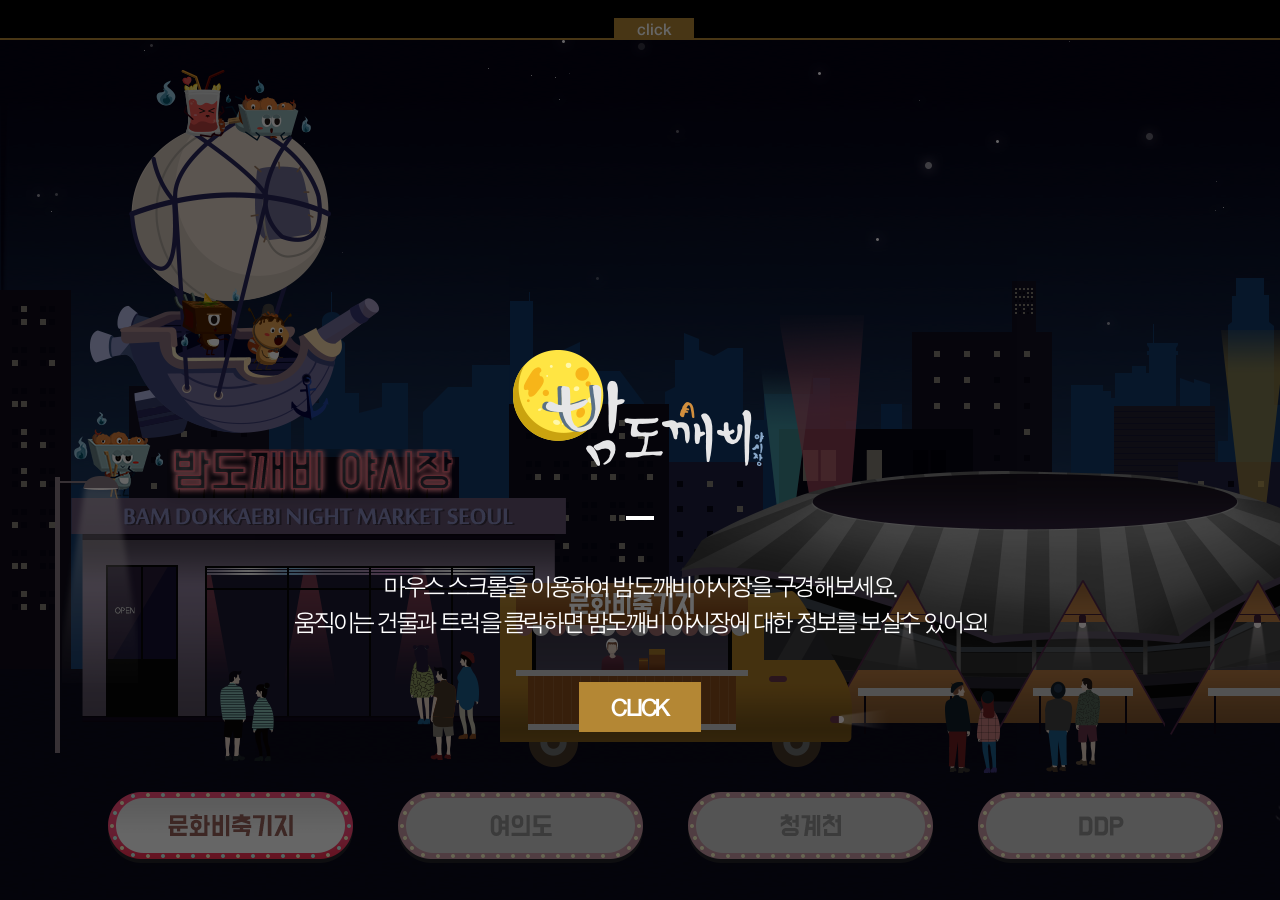
==== index.html @ d5c55d2a "fix popup bug" ====
<!DOCTYPE html>
<html lang="ko">
<head>
	<meta charset="UTF-8">
	<meta name="viewport" content="width=device-width, initial-scale=1.0">
	<title>밤도깨비 야시장</title>
	<script src="js/jquery-3.3.1.js"></script>
	<script src="js/jquery-1.11.0.min.js"></script>
	<script src="js/jquery.spritely.js"></script>
	<script src="js/jquery.mousewheel.min.js"></script>
	<script src="js/jquery-ui-1.10.4.custom.min.js"></script>
	<script type="text/javascript" src="js/TweenMax.min.js"></script>
	<script src="js/main.js"></script>
	<script type="text/javascript" src="//dapi.kakao.com/v2/maps/sdk.js?appkey=ccf21e520d2fd329d86082f7ee73c44c"></script>
	<link rel="stylesheet" href="css/main.css">
	<link rel="stylesheet" href="css/reset.css">
</head>
<body>
<div class="all_cover">
	<img src="images/logo.png" alt="">
	<img src="" alt="">
	<div class="">
		<img src="images/intro_bar.png" alt="">
		<p>마우스 스크롤을 이용하여 밤도깨비야시장을 구경해보세요.</p>
		<p>움직이는 건물과 트럭을 클릭하면 밤도깨비 야시장에 대한 정보를 보실수 있어요!</p>
	</div>
	<div class="cover_click">
		<p>CLICK</p>
	</div>
</div>
<div id="container">
	<div class="wrapper">
		<div class="menu">
			<div class="logo"></div>
			<div class="market_bar"></div>
			<div class="market">
				<p class="market_detail">밤이면 열리는 다른 차원의 문, 시민과 함께 만드는 서울의 새로운 문화.<br/>독특한 테마와 환상적인 야경, 창업 인큐베이팅 시스템까지. 서울형 야시장!</p>
			</div>
			<div class="sns">
				<ul>
					<li class="icon01"></li>
					<li class="icon02"></li>
					<li class="sns01"></li>
					<li class="sns02"></li>
					<li class="sns03"></li>
				</ul>
			</div>
		</div>
		<div class="menu_border">
			<div class="menu_down"><p>click</p></div>
		</div>
		<div class="airship">
			<img src="images/dokkaebi.png" alt="">
		</div>
		<div class="buttons">
			<ul class="btn">
				<li class="btn01"></li>
				<li class="btn02"></li>
				<li class="btn03"></li>
				<li class="btn04"></li>
			</ul>
			<ul class="app">
				<li class="app01"></li>
				<li class="app01_b"></li>
				<li class="app02"></li>
				<li class="app02_b"></li>
				<li class="app_bar"></li>
				<li class="app_spark"></li>
			</ul>
		</div>
		<div class="bd01">
			<div class="bd01-door">
				<div class="bd01-door01">
					<p>자세히 보기</p>
				</div>
				<div class="bd01-door02"></div>
			</div>
			<div class="bd01-window-frame">
			<div class="bd01-window1"></div>
			<div class="bd01-window2"></div>
			<div class="bd01-light1"></div>
			<div class="bd01-light2"></div>
			<div class="bd01-light3"></div>
		</div>
		</div>
		<div class="bd01-title"></div>
		<div class="bd01-title-neon"></div>
		<div class="bd01 road-light"></div>
		<div class="bd01 road-light2"></div>
		<div class="people01"></div>
		<div class="people02"></div>
		<div class="char01">
			<img src="images/main/c01_1.png" alt="">
		</div>
		<div class="fw14">
			<img src="" alt="">
		</div>
		<div class="fw15">
			<img src="" alt="">
		</div>
		<div class="fw16">
			<img src="" alt="">
		</div>
		<div class="stadium"></div>
		<div class="stadium-light1"></div>
		<div class="stadium-light2"></div>
		<div class="stadium-light3"></div>
		<div class="tent01">
			<div class="tent01_01"></div>
			<div class="tent01_02"></div>
			<div class="tent01_03"></div>
		</div>
		<div class="people03"></div>
		<div class="people04"></div>
		<div class="truck01"></div>
		<div class="truck01_h"></div>
		<div class="bd02">
			<div id="bd02_w01" class="bd02 window">
				<img src="images/scene1/bd02_window2.png" alt="">
			</div>
			<div id="bd02_w02" class="bd02 window">
				<img src="images/scene1/bd02_window2.png" alt="">
			</div>
			<div id="bd02_w03" class="bd02 window">
				<img src="images/scene1/bd02_window2.png" alt="">
			</div>
			<div id="bd02_w04" class="bd02 window">
				<img src="images/scene1/bd02_window2.png" alt="">
			</div>
			<div id="bd02_w05" class="bd02 window">
				<img src="images/scene1/bd02_window2.png" alt="">
			</div>
			<div id="bd02_w06" class="bd02 window">
				<img src="images/scene1/bd02_window2.png" alt="">
			</div>
			<div id="bd02_w07" class="bd02 window">
				<img src="images/scene1/bd02_window2.png" alt="">
			</div>
			<div id="bd02_w08" class="bd02 window">
				<img src="images/scene1/bd02_window2.png" alt="">
			</div>
			<div id="bd02_w09" class="bd02 window">
				<img src="images/scene1/bd02_window2.png" alt="">
			</div>
			<div id="bd02_w10" class="bd02 window">
				<img src="images/scene1/bd02_window2.png" alt="">
			</div>
			<div id="bd02_w11" class="bd02 window">
				<img src="images/scene1/bd02_window2.png" alt="">
			</div>
			<div id="bd02_w12" class="bd02 window">
				<img src="images/scene1/bd02_window2.png" alt="">
			</div>
			<div id="bd02_w13" class="bd02 window">
				<img src="images/scene1/bd02_window2.png" alt="">
			</div>
			<div id="bd02_w14" class="bd02 window">
				<img src="images/scene1/bd02_window2.png" alt="">
			</div>
		</div>
		<div class="char02">
			<img src="images/main/c02_1.png" alt="">
		</div>
		<div class="bd02 road-light"></div>
		<div class="bd02 road-light2"></div>
		<div class="tent02">
			<div class="tent02_01"></div>
			<div class="tent02_02"></div>
		</div>
		<div class="fw01">
			<img src="" alt="">
		</div>
		<div class="fw02">
			<img src="" alt="">
		</div>
		<div class="fw03">
			<img src="" alt="">
		</div>
		<div class="con01">
			<div class="con01_h"></div>
			<div class="con01_door"></div>
			<div class="con01_detail">
				<p>자세히 보기</p>
			</div>
		</div>
		<div class="char03">
			<img src="images/main/c03_1.png" alt="">
		</div>
		<div class="national"></div>
		<div class="fw04">
			<img src="" alt="">
		</div>
		<div class="fw05">
			<img src="" alt="">
		</div>
		<div class="bd63"></div>
		<div class="git01"></div>
		<div class="git02"></div>
		<div class="tent03">
			<div class="tent03_01"></div>
			<div class="tent03_02"></div>
		</div>
		<div class="truck02"></div>
		<div class="truck02_h"></div>
		<div class="people05"></div>
		<div class="people06"></div>
		<div class="people07"></div>
		<div class="people08"></div>
		<div class="doll">
			<div class="doll_drawer">
				<div class="doll_bar"></div>
				<div class="doll_machine"></div>
				<div class="doll_m_left"></div>
				<div class="doll_m_right"></div>
			</div>
			<div class="doll_c01"></div>
			<div class="doll_c02"></div>
			<div class="doll_c03"></div>
			<div class="doll_c04"></div>
			<div class="doll_glass"></div>
			<div class="doll_btn1">
				<div class="doll_btn_text">뽑기</div>
			</div>
			<div class="doll_btn2">
				<div class="doll_btn_top"></div>
				<div class="doll_btn_right"></div>
				<div class="doll_btn_bottom"></div>
				<div class="doll_btn_left"></div>
			</div>
		</div>
		<div class="tent04">
			<div class="tent04_01"></div>
			<div class="tent04_02"></div>
		</div>
		<div class="people09"></div>
		<div class="con02"></div>
		<div class="char04">
			<img src="images/main/c07_1.png" alt="">
		</div>
		<div class="con02 road-light"></div>
		<div class="con02 road-light2"></div>
		<div class="people10"></div>
		<div class="people11"></div>
		<div class="fw06">
			<img src="" alt="">
		</div>
		<div class="fw07">
			<img src="" alt="">
		</div>
		<div class="gwanghwamoon"></div>
		<div class="water"></div>
		<div class="char05">
			<img src="images/main/c05_1.png" alt="">
		</div>
		<div class="tent05"></div>
		<div class="tent06"></div>
		<div class="fw08">
			<img src="" alt="">
		</div>
		<div class="truck03"></div>
		<div class="truck03_h"></div>
		<div class="people12"></div>
		<div class="people13"></div>
		<div class="people14"></div>
		<div class="bd03">
			<div id="bd03_w01" class="bd03 window">
				<img src="images/scene1/bd02_window2.png" alt="">
			</div>
			<div id="bd03_w02" class="bd03 window">
				<img src="images/scene1/bd02_window2.png" alt="">
			</div>
			<div id="bd03_w03" class="bd03 window">
				<img src="images/scene1/bd02_window2.png" alt="">
			</div>
			<div id="bd03_w04" class="bd03 window">
				<img src="images/scene1/bd02_window2.png" alt="">
			</div>
			<div id="bd03_w05" class="bd03 window">
				<img src="images/scene1/bd02_window2.png" alt="">
			</div>
			<div id="bd03_w06" class="bd03 window">
				<img src="images/scene1/bd02_window2.png" alt="">
			</div>
			<div id="bd03_w07" class="bd03 window">
				<img src="images/scene1/bd02_window2.png" alt="">
			</div>
			<div id="bd03_w08" class="bd03 window">
				<img src="images/scene1/bd02_window2.png" alt="">
			</div>
			<div id="bd03_w09" class="bd03 window">
				<img src="images/scene1/bd02_window2.png" alt="">
			</div>
			<div id="bd03_w10" class="bd03 window">
				<img src="images/scene1/bd02_window2.png" alt="">
			</div>
			<div id="bd03_w11" class="bd03 window">
				<img src="images/scene1/bd02_window2.png" alt="">
			</div>
			<div id="bd03_w12" class="bd03 window">
				<img src="images/scene1/bd02_window2.png" alt="">
			</div>
			<div id="bd03_w13" class="bd03 window">
				<img src="images/scene1/bd02_window2.png" alt="">
			</div>
			<div id="bd03_w14" class="bd03 window">
				<img src="images/scene1/bd02_window2.png" alt="">
			</div>
		</div>
		<div class="git03"></div>
		<div class="git04"></div>
		<div class="char06">
			<img src="images/main/c06_1.png" alt="">
		</div>
		<div class="people15"></div>
		<div class="bd03 road-light"></div>
		<div class="bd03 road-light2"></div>
		<div class="char07">
			<img src="images/main/c04_1.png" alt="">
		</div>
		<div class="ddp"></div>
		<div class="fw09">
			<img src="" alt="">
		</div>
		<div class="fw10">
			<img src="" alt="">
		</div>
		<div class="tent07">
			<div class="tent07_01"></div>
			<div class="tent07_02"></div>
			<div class="tent07_03"></div>
		</div>
		<div class="people16"></div>
		<div class="people17"></div>
		<div class="truck04"></div>
		<div class="truck04_h"></div>
		<div class="people18"></div>
		<div class="people19"></div>
		<div class="people20"></div>
		<div class="tent08"></div>
		<div class="ddp road-light"></div>
		<div class="ddp road-light2"></div>
		<div class="fw11">
			<img src="" alt="">
		</div>
		<div class="fw12">
			<img src="" alt="">
		</div>
		<div class="fw13">
			<img src="" alt="">
		</div>
		<div class="movie">
			<div class="movie_title"></div>
			<div class="movie_neon01"></div>
			<div class="movie_neon02"></div>	
			<div class="movie_clip">
				<div class="movieCover"><div class="play_btn"></div></div>
			</div>
			<div class="wheel"></div>
			<div class="movie_light"></div>
		</div>
		<div class="tent09">
			<div class="tent09_01"></div>
			<div class="tent09_02"></div>
		</div>
		<div class="char_b"></div>
	</div>
</div>
<!-- 팝업 -->

<div class="pop_bg noshow"></div>
<!-- pop 야시장소개 -->
<div class="pop1 noshow">
	<div class="pop_nav">
		<div class="pop_close"></div>
		<ul>
			<li class="pop01_btn1 on"><a>야시장 소개</a></li>
			<li class="pop01_btn2"><a>캐릭터 소개</a></li>
		</ul>
	</div>
	<div id="pop01">
		<div class="pop01_wrapper1">
			<div class="pop_header">
				<ul>
					<li>					
						<h3>밤도깨비 야시장</h3>
					</li>
					<li>					
						<p>야시장 소개</p>
					</li>
				</ul>
			</div>
			<div class="pop_body">
				<img src="images/pop01/character.png" alt="">
				<p>도깨비 시장은 도매, 비밀 판매 등이 일어나는 비상설 시장 현태의 도떼기 시장에서 비롯되었습니다. 도깨비 시장이라는 말은 서울 황학동과 방학동 등의 재래시장 상권에서는 오래전부터 익순한 단어였습니다. '서울밤 도깨비야시장'은 밤이면 열렸다가 아침이면 사라지는 도깨비 같은 시장이라는 의미로 특정한 시간이 되면 새로운 공간, 새로운 장이 열린다는 콘셉트를 가지고 있습니다.<br/>
				<br/> 
				서울밤도깨비야시장은 서울의 명소가 가진 공간의 매력을 극대화시켜 밤도깨비들과 함께 떠나는 새로운 서울형야시장을 연출합니다. 문화융합형 프로그램을 마련해 상인과 고객, 문화를 잇는 새로운 장터 축제를 만들고
				고객은 생산자가 직접 판매하는 미래형 장터와 Only one 상품을 체험하고 소비할 수 있습니다. 지속적으로 진화하는 상단은 창업 인큐베이팅 시스템을 통해 청년 상인의 새로운 모델을 구축합니다. 경관과 문화, 특화된 상품과 상인, 운영시스템을 통해 서울 밤도깨비 야시장은 서울의 밤을 바꾸는 신개념 야시장 브랜드로 나아갑니다.
				</p>
			</div>
			<div class="pop_footer clearfix">
				<div class="h2015">
					<p>2015</p>
					<p>
						- 여의도한강공원 1개소 야시장 시범운영<br/>
						- 푸드트럭 & 셀러 총 120팀 참가<br/>
						- 2015년 방문객 수 약 20만명
					</p>
				</div>
				<div class="h2016">
					<p>2016</p>
					<p>
						- 서울형 야시장 상설운영 시작<br/>
						- 여의도 한강공원, DDP, 목동운동장, 청계천
						   광장 4개소 야시장 개장<br/>
						- 푸드트럭 & 셀러 총 332팀 참가<br/>
					</p>
				</div>
				<div class="h2017">
					<p>2017</p>
					<p>
						- 서울형 야시장 서울 전역 확대 <br/>운영<br/>
						- 푸드트럭 & 셀러 총 505팀 참가<br/>
						- 2017년 방문객 수 약 500만명<br/>
					</p>
				</div>
				<div class="h2018">
					<p>2018</p>
					<p>
						- 서울시 정책브랜드(네이밍 및 디자인 분야) 평가 1위 선정
					</p>
				</div>
			</div>
		</div>
		<div class="pop01_wrapper2 noshow">
			<div class="pop_header">
				<ul>
					<li>					
						<h3>밤도깨비 야시장</h3>
					</li>
					<li>					
						<p>캐릭터 소개</p>
					</li>
				</ul>
			</div>
			<div class="pop_body clearfix">
				<div class="tacco">
					<img src="images/pop01/c01.png" alt="">
					<img src="images/pop01/n01.png" alt="">
					<p>타꼬야끼에서 태어난<br/> 개구쟁이 도깨비 타코</p>
				</div>
				<div class="cuke">
					<img src="images/pop01/c02.png" alt="">
					<img src="images/pop01/n02.png" alt="">
					<p>큐브스테이크에서 태어난<br/> 츤데레 도깨비 큐크</p>
				</div>
				<div class="tui">
					<img src="images/pop01/c03.png" alt="">
					<img src="images/pop01/n03.png" alt="">
					<p>새우튀김에서 태어난<br/> 막내 도깨비 투이</p>
				</div>
				<div  class="peach">
					<img src="images/pop01/c04.png" alt="">
					<img src="images/pop01/n04.png" alt="">
					<p>칵테일에서 태어난<br/> 어여쁜 여성 도깨비 피치</p>
				</div>
			</div>
		</div>
	</div>
</div>
<!-- pop2 문화비축기지 -->
<div class="pop2 noshow">
	<div class="pop_nav2">
		<div class="pop_close"></div>
		<ul>
			<li class="pop02_btn1 on"><a>문화비축기지</a></li>
			<li class="pop02_btn2"><a>여의도</a></li>
			<li class="pop02_btn3"><a>청계천</a></li>
			<li class="pop02_btn4"><a>DDP</a></li>
		</ul>
	</div>
	<div id="pop02">
		<div class="pop02_wrapper1">
			<div class="pop_header">
				<ul>
					<li class="on">					
						<p>문화비축기지 야시장 소개</p>
					</li>
					<li>					
						<p>문화비축기지 오시는길</p>
					</li>
					<li>					
						<p>문화비축기지 공연안내</p>
					</li>
				</ul>
			</div>
			<div class="pop_body">
				<img src="images/pop02/stadium01.png" alt="">
				<p>문화비축기지 숲속피크닉마켓<span>매주 토/일 16:00~21:00</span></p>
				<p>숲속에서 즐기는 여유로운 피크닉, 시민 벼룩시장과 함께하는 야시장</p>
				<img src="images/pop02/bar.png" alt="">
				<p>환경과 재생을 테마로 한 편안하고 즐거운 분위기에서 숲 속 피크닉을 즐기며 참여하는 시민 벼룩시장 삼삼오오 물건을 사고파는<br/>
				재미부터 맛있는 먹거리와 버스킹 공연이 있는 축제</p>
			</div>
		</div>
		<div class="pop02_wrapper2 noshow">
			<div class="pop_header">
				<ul>
					<li>					
						<p>문화비축기지 야시장 소개</p>
					</li>
					<li class="on">					
						<p>문화비축기지 오시는길</p>
					</li>
					<li>					
						<p>문화비축기지 공연안내</p>
					</li>
				</ul>
			</div>
			<div class="pop_body">
				<!-- <img src="images/pop02/stadium02.png" id="map1" alt=""> -->
				<div id="map1" style="width:977px;height:236px;"></div>
				<p><span>주소</span> 서울시 마포구 증산로 87 문화비축기지</p>
				<p><span>버스</span> 월드컵경기장서측.문화비축기지(14-105, 14-106)정류장 하차 | 간선: 571, 710 | 지선: 6715,7019,7715 | 광역: 9711A | 순환:8777(토,일 운행)</p>
				<p>월드컵공원입구.문화비축기지입구(14-115)정류장 하차 | 일반: 733 | 간선: 271 | 지선: 6715,7011,7013B,2019,7715 | 마을: 마포08</p>
				<p><span>지하철</span> 지하철 6호선 월드컵경기장역 2번 출구 월드컵경기장 내 통행로 이용 도보 10분</p>
			</div>
		</div>
		<div class="pop02_wrapper3 noshow">
			<div class="pop_header">
				<ul>
					<li>					
						<p>문화비축기지 야시장 소개</p>
					</li>
					<li>					
						<p>문화비축기지 오시는길</p>
					</li>
					<li class="on">					
						<p>문화비축기지 공연안내</p>
					</li>
				</ul>
			</div>
			<div class="pop_body">
				<img src="images/pop02/stadium03.png" alt="">
				<table  class="stadium_table" cellspacing="0" border="1">
					<colgroup>
						<col width="120">
						<col width="100">
						<col width="100">
						<col width="100">
						<col width="100">
						<col width="100">
						<col width="100">
						<col width="100">
						<col width="100">
					</colgroup>
					<tr class="t_head">
						<th>4월</th>
						<th>7일(토)</th>
						<th>8월(일) 휴장</th>
						<th>14일(토) 휴장</th>
						<th>15일(일)</th>
						<th>21일(토)</th>
						<th>22일(일)</th>
						<th>28일(토)</th>
						<th>29일(일)</th>
					</tr>
					<tr>
						<th class="t_head">18 : 00</th>
						<td>일루와 밴드</td>
						<td rowspan="3"></td>
						<td rowspan="3"></td>
						<td>강억배</td>
						<td>이송미밴드</td>
						<td>무드온</td>
						<td>예결밴드</td>
						<td>마멀레이드키친</td>
					</tr>
					<tr>
						<th class="t_head">18 : 30</th>
						<td>-</td>
						<!-- <td></td> -->
						<!-- <td></td> -->
						<td>-</td>
						<td>-</td>
						<td>-</td>
						<td>-</td>
						<td>-</td>
					</tr>
					<tr>
						<th class="t_head">19 : 00</th>
						<td>기타캐리</td>
						<!-- <td></td> -->
						<!-- <td></td> -->
						<td>마포FM 오픈라디오 "오색오감"</td>
						<td>우나마스</td>
						<td>마포FM 오픈라디오 "오색오감"</td>
						<td>잔별</td>
						<td>마포FM 오픈라디오 "오색오감"</td>
					</tr>
				</table>
			</div>
		</div>
	</div>
</div>

<!-- pop3 여의도 -->
<div class="pop3 noshow">
	<div class="pop_nav3">
		<div class="pop_close"></div>
		<ul>
			<li class="pop03_btn1"><a>문화비축기지</a></li>
			<li class="pop03_btn2 on"><a>여의도</a></li>
			<li class="pop03_btn3"><a>청계천</a></li>
			<li class="pop03_btn4"><a>DDP</a></li>
		</ul>
	</div>
	<div id="pop03">
		<div class="pop03_wrapper1">
			<div class="pop_header">
				<ul>
					<li class="on">					
						<p>여의도 야시장 소개</p>
					</li>
					<li>					
						<p>여의도 오시는길</p>
					</li>
					<li>					
						<p>여의도 공연안내</p>
					</li>
				</ul>
			</div>
			<div class="pop_body">
				<img src="images/pop02/yyd01.png" alt="">
				<p>여의도 월드나이트마켓<span>매주 토/일 16:00~23:00</span></p>
				<p>한강에서 즐기는 하룻밤의 세계여행 ,전 세계 셀러들이 함께하는 글로벌 야시장</p>
				<img src="images/pop02/bar.png" alt="">
				<p>전세계 시장과 제휴를 맺어 세계 각국의 셀러들이 한강에 모여 교류하는 세계적인 야시장<br/>
				지금 한강에서 세계여행을 즐기세요</p>
			</div>
		</div>
		<div class="pop03_wrapper2 noshow">
			<div class="pop_header">
				<ul>
					<li>					
						<p>여의도 야시장 소개</p>
					</li>
					<li class="on">					
						<p>여의도 오시는길</p>
					</li>
					<li>					
						<p>여의도 공연안내</p>
					</li>
				</ul>
			</div>
			<div class="pop_body">
				<div id="map2" style="width:977px;height:236px;"></div>
				<p><span>주소</span> 서울시 영등포구 여의동로 330 여의도한강공원 물빛광장</p>
				<p><span>버스</span> 여의도공원(19-138) 정류장 하차261,262,</p>
				<p>461,753,5534,5633,5713,6623,7007-1</p>
				<p><span>지하철</span> 지하철 5호선 여의나루역 2번 출구에서 약 600m 이동</p>
			</div>
		</div>
		<div class="pop03_wrapper3 noshow">
			<div class="pop_header">
				<ul>
					<li>					
						<p>여의도 야시장 소개</p>
					</li>
					<li>					
						<p>여의도 오시는길</p>
					</li>
					<li class="on">					
						<p>여의도 공연안내</p>
					</li>
				</ul>
			</div>
			<div class="pop_body">
				<img src="images/pop02/yyd03.png" alt="">
				<table  class="stadium_table" cellspacing="0" border="1">
					<colgroup>
						<col width="120">
						<col width="100">
						<col width="100">
						<col width="100">
						<col width="100">
						<col width="100">
						<col width="100">
						<col width="100">
						<col width="100">
					</colgroup>
					<tr class="t_head">
						<th>6월</th>
						<th>3일(토)</th>
						<th>5월(일) 휴장</th>
						<th>11일(토) 휴장</th>
						<th>12일(일)</th>
						<th>29일(토)</th>
						<th>30일(일)</th>
						<th>2일(토)</th>
						<th>3일(일)</th>
					</tr>
					<tr>
						<th class="t_head">18 : 00</th>
						<td>해금연주자 은한</td>
						<td rowspan="3"></td>
						<td rowspan="3"></td>
						<td>히든트리</td>
						<td>이송미밴드</td>
						<td>전예임</td>
						<td>하랑은유</td>
						<td>카툰쇼</td>
					</tr>
					<tr>
						<th class="t_head">18 : 30</th>
						<td>카툰쇼</td>
						<!-- <td></td> -->
						<!-- <td></td> -->
						<td>열둘</td>
						<td>파스톤</td>
						<td>메이너사운드</td>
						<td>도리토리</td>
						<td>-</td>
					</tr>
					<tr>
						<th class="t_head">19 : 00</th>
						<td>버스킹덤</td>
						<!-- <td></td> -->
						<!-- <td></td> -->
						<td>hello stranger show</td>
						<td>도리토리</td>
						<td>Ination</td>
						<td>BEAT CAPSULE</td>
						<td>유애포</td>
					</tr>
				</table>
			</div>
		</div>
	</div>
</div>

<!-- pop4 청계천 -->
<div class="pop4 noshow">
	<div class="pop_nav4">
		<div class="pop_close"></div>
		<ul>
			<li class="pop04_btn1"><a>문화비축기지</a></li>
			<li class="pop04_btn2"><a>여의도</a></li>
			<li class="pop04_btn3 on"><a>청계천</a></li>
			<li class="pop04_btn4"><a>DDP</a></li>
		</ul>
	</div>
	<div id="pop04">
		<div class="pop04_wrapper1">
			<div class="pop_header">
				<ul>
					<li class="on">					
						<p>청계천 야시장 소개</p>
					</li>
					<li>					
						<p>청계천 오시는길</p>
					</li>
					<li>					
						<p>청계천 공연안내</p>
					</li>
				</ul>
			</div>
			<div class="pop_body">
				<img src="images/pop02/cgc01.png" alt="">
				<p>청계천 타임투어마켓<span>매주 토/일 17:00~21:00</span></p>
				<p>한국적인 분위기, 독특한 상품과 체험, 도심속 투어리스트 마켓</p>
				<img src="images/pop02/bar.png" alt="">
				<p>청사초롱이 빛나는 길에서 체험 프로그램으로 전통 문화를 즐기며,<br/>
				도심속에서 한국 문화를 만나는 이색관광 야시장</p>
			</div>
		</div>
		<div class="pop04_wrapper2 noshow">
			<div class="pop_header">
				<ul>
					<li>					
						<p>청계천 야시장 소개</p>
					</li>
					<li class="on">					
						<p>청계천 오시는길</p>
					</li>
					<li>					
						<p>청계천 공연안내</p>
					</li>
				</ul>
			</div>
			<div class="pop_body">
				<div id="map3" style="width:977px;height:236px;"></div>
				<p><span>주소</span> 서울시 종로구 서린동 14 광통교 일대</p>
				<p><span>버스</span> 종로1가(01-011, 01-012) 정류장 하차</p>
				<p>간선: 101, 103, 150, 160, 260, 270, 271, 273, 370, 470, 601, 720, 721, N26, N37,지선: 7212</p>
				<p><span>지하철</span> 5호선 광화문역 5번 출구에서 약 300m 이동 1호선 종각역 5번 출구에서</p>
                <p>약 80m 이동 2호선 을지로 입구역 2번 출구에서 종각방면으로 300m 이동</p>
			</div>
		</div>
		<div class="pop04_wrapper3 noshow">
			<div class="pop_header">
				<ul>
					<li>					
						<p>청계천 야시장 소개</p>
					</li>
					<li>					
						<p>청계천 오시는길</p>
					</li>
					<li class="on">					
						<p>청계천 공연안내</p>
					</li>
				</ul>
			</div>
			<div class="pop_body">
				<img src="images/pop02/cgc03.png" alt="">
				<table  class="stadium_table" cellspacing="0" border="1">
					<colgroup>
						<col width="120">
						<col width="100">
						<col width="100">
						<col width="100">
						<col width="100">
						<col width="100">
						<col width="100">
						<col width="100">
						<col width="100">
					</colgroup>
					<tr class="t_head">
						<th></th>
						<th>2일(토)</th>
						<th>3월(일)</th>
						<th>9일(토)</th>
						<th>10일(일)</th>
						<th>16일(토)</th>
						<th>17일(일)</th>
						<th>23일(토)</th>
						<th>24일(일)</th>
					</tr>
					<tr>
						<th class="t_head">18 : 00</th>
						<td>참좋은실</td>
						<td rowspan="3"></td>
						<td rowspan="3"></td>
						<td>0프로</td>
						<td>매직팰리스</td>
						<td>성해빈</td>
						<td>제리밴드</td>
						<td>버스커주원</td>
					</tr>
					<tr>
						<th class="t_head">18 : 30</th>
						<td>-</td>
						<!-- <td></td> -->
						<!-- <td></td> -->
						<td>신용대</td>
						<td>-</td>
						<td>바람</td>
						<td>-</td>
						<td>-</td>
					</tr>
					<tr>
						<th class="t_head">19 : 00</th>
						<td>네살차이</td>
						<!-- <td></td> -->
						<!-- <td></td> -->
						<td>윤예슬이</td>
						<td>아현역3번출구</td>
						<td>GGEE</td>
						<td>소피아</td>
						<td>JULIE</td>
					</tr>
				</table>
			</div>
		</div>
	</div>
</div>

<!-- pop5 DDP -->
<div class="pop5 noshow">
	<div class="pop_nav5">
		<div class="pop_close"></div>
		<ul>
			<li class="pop05_btn1"><a>문화비축기지</a></li>
			<li class="pop05_btn2"><a>여의도</a></li>
			<li class="pop05_btn3"><a>청계천</a></li>
			<li class="pop05_btn4 on"><a>DDP</a></li>
		</ul>
	</div>
	<div id="pop05">
		<div class="pop05_wrapper1">
			<div class="pop_header">
				<ul>
					<li class="on">					
						<p>DDP 야시장 소개</p>
					</li>
					<li>					
						<p>DDP 오시는길</p>
					</li>
					<li>					
						<p>DDP 공연안내</p>
					</li>
				</ul>
			</div>
			<div class="pop_body">
				<img src="images/pop02/ddp01.png" alt="">
				<p>DDP 청춘런웨이마켓<span>매주 금/일 18:00~23:00</span></p>
				<p>청년의 반짝이는 감각과 아이디어를 만나는 디자인 마켓</p>
				<img src="images/pop02/bar.png" alt="">
				<p>청춘 예술가들의 번뜩이는 끼도 만나고<br/>
				DJ파티로 청춘의 흥도 즐기는 트렌디 야시장</p>
			</div>
		</div>
		<div class="pop05_wrapper2 noshow">
			<div class="pop_header">
				<ul>
					<li>					
						<p>DDP 야시장 소개</p>
					</li>
					<li class="on">					
						<p>DDP 오시는길</p>
					</li>
					<li>					
						<p>DDP 공연안내</p>
					</li>
				</ul>
			</div>
			<div class="pop_body">
				<div id="map4" style="width:977px;height:236px;"></div>
				<p><span>주소</span> 서울시 중구 을지로 281</p>
				<p><span>버스</span> 대문역사문화공원(02-173, 02-174) 정류장 하차  간선: 105, 144, 152, 261, 301, 420, N13, N16, N30, N62</p>
				<p>지선: 2012, 2015, 2233, 7212  광역: 9403</p>
				<p><span>지하철</span> 지하철 2∙4∙5호선 동대문역사문화공원역 1∙2번 출구</p>
			</div>
		</div>
		<div class="pop05_wrapper3 noshow">
			<div class="pop_header">
				<ul>
					<li>					
						<p>DDP 야시장 소개</p>
					</li>
					<li>					
						<p>DDP 오시는길</p>
					</li>
					<li class="on">					
						<p>DDP 공연안내</p>
					</li>
				</ul>
			</div>
			<div class="pop_body">
				<img src="images/pop02/ddp03.png" alt="">
				<table  class="stadium_table" cellspacing="0" border="1">
					<colgroup>
						<col width="120">
						<col width="100">
						<col width="100">
						<col width="100">
						<col width="100">
						<col width="100">
						<col width="100">
						<col width="100">
						<col width="100">
					</colgroup>
					<tr class="t_head">
						<th>1일(금)</th>
						<th>2일(토)</th>
						<th>8월(금)</th>
						<th>9일(토)</th>
						<th>15일(금)</th>
						<th>16일(토)</th>
						<th>22일(금)</th>
						<th>23일(토)</th>
						<th>29일(금)</th>
					</tr>
					<tr>
						<th class="t_head">19 : 00</th>
						<td>신용대</td>
						<td>데피</td>
						<td>아란</td>
						<td>범진</td>
						<td>사라플라이</td>
						<td>한걸음</td>
						<td>그린힐피커즈</td>
						<td>-</td>
					</tr>
					<tr>
						<th class="t_head">20 : 00</th>
						<td>서니빌리밴드</td>
						<td>하늘다리</td>
						<td>기타캐리</td>
						<td>김다운</td>
						<td>달존</td>
						<td>에프터문</td>
						<td>SEFO</td>
						<td>DDP맛콘</td>
					</tr>
					<tr>
						<th class="t_head">21 : 00</th>
						<td>-</td>
						<td>하바나</td>
						<td>-</td>
						<td>치즈스틱</td>
						<td>-</td>
						<td>밴드헤인</td>
						<td>-</td>
						<td>-</td>
					</tr>
				</table>
			</div>
		</div>
	</div>
	</div>
</div>
</body>
</html>
---- css/main.css ----
/*** font ***/
/* DoHyeon */
@font-face {
    font-family: 'DoHyeon';
    font-style: normal;
    font-weight: 400;
    src: local('DoHyeon'),
        url('../fonts/DoHyeon.woff2') format('woff2'), 
        url('../fonts/DoHyeon.woff') format('woff'),
        url('../fonts/DoHyeon.ttf') format('truetype'),
        url('../fonts/DoHyeon.otf') format('opentype'),
        url('../fonts/DoHyeon.eot') format('embedded-opentype');
}

/* SandollGothicB */
@font-face {
    font-family: 'SandollGothicB';
    font-style: normal;
    font-weight: 400;
    src: local('SandollGothicB'),
        url('../fonts/SandollGothicB.ttf') format('truetype'),
        url('../fonts/SandollGothicB.otf') format('opentype')
}

/* SandollGothicL */
@font-face {
    font-family: 'SandollGothicL';
    font-style: normal;
    font-weight: 400;
    src: local('SandollGothicL'),
        url('../fonts/SandollGothicL.ttf') format('truetype'),
        url('../fonts/SandollGothicL.otf') format('opentype')
}

/* SandollGothicM */
@font-face {
    font-family: 'SandollGothicM';
    font-style: normal;
    font-weight: 400;
    src: local('SandollGothicM'),
        url('../fonts/SandollGothicM.ttf') format('truetype')
        url('../fonts/SandollGothicM.otf') format('opentype')
}

/* to get rid of scroll bar */
::-webkit-scrollbar {
	display:none;
}


/* html, body, container, wrapper */
html, body {
	width: 100%;
	height: 100%;
	min-height: 100%;
}

body {
	margin: 0;
	padding: 0;
	-ms-overflow-style: none; 
    background-color: #040214;
}

#container {position: absolute;z-index: 200;bottom: 0;margin: 0px;left: 0;padding: 0;}

.wrapper {width: 6920px;height: 980px;min-height: 980px;background: url(../images/bg.png) no-repeat left center;position: relative;}

/*menu*/

.menu {position: fixed;left: 105px;top: -132px;width: 1720px;height: 80px;z-index: 998;;background-color: black;}

.menu_border {position: fixed;left:0;top: -110px;width: 100%;height: 148px;z-index: 990;background-color: black;border-bottom: 2px solid #b48734;}

.menu_down {position: absolute;left: 48%; bottom:0; width: 80px; height: 20px;cursor: pointer;text-align: center;background-color: #b48734;}

.menu_down > p {
    margin-top: 5px;
    font-family: "SandollGothicB";
    color: white;
} 

/*logo*/

.logo {position: absolute;left: 0px;top: 0px;width: 175px;height: 85px;background: url(../images/ui/logo.png) no-repeat left center;z-index: 1;}

.market_bar {position: absolute;left: 190px;top: 32px;height: 32px;border-left: 3px solid white;}

.market {position: absolute;left: 200px;top: 30px;width: 500px;height: 40px;z-index: 1;}

.market_detail {font-size: 14px;color: white;font-family: "SandollGothicB";line-height: 20px;}

.all_cover{position: fixed; background-color: rgba(0,0,0,0.6); top: 0;left: 0;right: 0;bottom: 0; text-align: center;vertical-align: middle; z-index: 99999; padding-top:350px;
cursor: pointer;}
.all_cover>div{margin-top: 50px;}
.all_cover>div>img{margin-bottom: 50px;}
.all_cover>div>p{font-family: "SandollGothicL"; font-size: 24px; letter-spacing: -0.1em; line-height: 36px; color: white;}
.all_cover>.cover_click{width: 122px; height: 50px; font-size: 24px; margin: 40px auto 0; background-color: #b48734;}
.all_cover>.cover_click>p{
    font-family: "SandollGothicB";
    font-size: 24px;
    line-height: center;
    padding-top: 10px;
}


/*sns*/

.sns {position: absolute;left: 1065px;top: 18px;width: 650px;height: 46px;z-index: 1;float:right;}

.sns > ul {list-style: none;}

.icon01 {position: absolute;left: 0px;bottom: 0px;width: 46px;height: 46px;background: url(../images/ui/icon01.png) no-repeat left center;z-index: 1;cursor: pointer;}

.icon01:hover {background: url(../images/ui/icon01h.png) no-repeat left center;}

.icon02 {position: absolute;left: 73px;bottom: 0px;width: 46px;height: 46px;background: url(../images/ui/icon02.png) no-repeat left center;z-index: 1;cursor: pointer;}

.icon02:hover {background: url(../images/ui/icon02h.png) no-repeat left center;}

.sns01 {position: absolute;left: 146px;bottom: 0px;width: 150px;height: 46px;background: url(../images/ui/sns01.png) no-repeat left center;z-index: 1;cursor: pointer;}

.sns01:hover {background: url(../images/ui/sns01h.png) no-repeat left center;}

.sns02 {position: absolute;left: 323px;bottom: 0px;width: 150px;height: 46px;background: url(../images/ui/sns02.png) no-repeat left center;z-index: 1;cursor: pointer;}

.sns02:hover {background: url(../images/ui/sns02h.png) no-repeat left center;}

.sns03 {position: absolute;left: 500px;bottom: 0px;width: 150px;height: 46px;background: url(../images/ui/sns03.png) no-repeat left center;z-index: 1;cursor: pointer;}

.sns03:hover {background: url(../images/ui/sns03h.png) no-repeat left center;}

/*buttons*/

.buttons {position: fixed;left: 108px;bottom: 35px;width: 1715px;height: 80px;z-index: 10;}

.btn {float:left;list-style: none;}

.btn01 {position: absolute;left: 0px;bottom: 0px;width: 245px;height: 75px;background: url(../images/ui/btn01.png) no-repeat left center;z-index: 1;cursor: pointer;}
.btn01-on {position: absolute;left: 0px;bottom: 0px;width: 245px;height: 75px;background: url(../images/ui/btn01h.png) no-repeat left center;z-index: 1;cursor: pointer;}

/*.btn01:hover {background: url(../images/ui/btn01h.png) no-repeat left center;cursor: pointer;}*/

.btn02 {position: absolute;left: 290px;bottom: 0px;width: 245px;height: 75px;background: url(../images/ui/btn02.png) no-repeat left center;z-index: 1;cursor: pointer;}
.btn02-on {position: absolute;left: 290px;bottom: 0px;width: 245px;height: 75px;background: url(../images/ui/btn02h.png) no-repeat left center;z-index: 1;cursor: pointer;}

/*.btn02:hover {background: url(../images/ui/btn02h.png) no-repeat left center;cursor: pointer;}*/

.btn03 {position: absolute;left: 580px;bottom: 0px;width: 245px;height: 75px;background: url(../images/ui/btn03.png) no-repeat left center;z-index: 1;cursor: pointer;}
.btn03-on {position: absolute;left: 580px;bottom: 0px;width: 245px;height: 75px;background: url(../images/ui/btn03h.png) no-repeat left center;z-index: 1;cursor: pointer;}

/*.btn03:hover {background: url(../images/ui/btn03h.png) no-repeat left center;cursor: pointer;}*/

.btn04 {position: absolute;left: 870px;bottom: 0px;width: 245px;height: 75px;background: url(../images/ui/btn04.png) no-repeat left center;z-index: 1;cursor: pointer;}
.btn04-on {position: absolute;left: 870px;bottom: 0px;width: 245px;height: 75px;background: url(../images/ui/btn04h.png) no-repeat left center;z-index: 1;cursor: pointer;}

/*.btn04:hover {background: url(../images/ui/btn04h.png) no-repeat left center;cursor: pointer;}*/

.app {float: right;list-style: none;}

.app01 {position: absolute;left: 1210px;bottom: 10px;width: 220px;height: 70px;background: url(../images/ui/app01.png) no-repeat left center;z-index: 3;cursor: pointer;animation-name: appAni;animation-duration: 0.8s;animation-timing-function: ease-out;animation-iteration-count: infinite;animation-direction: alternate;}

.app01_b {position: absolute;left: 1210px;bottom: 10px;width: 220px;height: 70px;background: url(../images/ui/app01.png) no-repeat left center;z-index: 2;cursor: pointer;opacity: 0.7;}

.app02 {position: absolute;left: 1460px;bottom: 10px;width: 220px;height: 70px;background: url(../images/ui/app02.png) no-repeat left center;z-index: 3;cursor: pointer;animation-name: appAni;animation-duration: 0.8s;animation-timing-function: ease-out;animation-iteration-count: infinite;animation-direction: alternate;}

.app02_b {position: absolute;left: 1460px;bottom: 10px;width: 220px;height: 70px;background: url(../images/ui/app02.png) no-repeat left center;z-index: 2;cursor: pointer;opacity: 0.7;}

.app_bar {position: absolute;left: 1184px;bottom: 19px;width: 525px;height: 50px;background: url(../images/ui/app_bar.png) no-repeat left center;z-index: 1;}

.app_spark {position: absolute;left: 1150px;bottom: 19px;width: 133px;height: 135px;background: url(../images/ui/spark.png) no-repeat left center;z-index: 3;}

@keyframes appAni{0%{opacity: 0;}100%{opacity: 1;}}

.airship {position: fixed;left: 90px;top: 70px;width: 289px;height: 368px;z-index: 10;}

/*** scene1 ***/
/* bd01 */

.bd01 {position: absolute;left: 71px;bottom: 178px;width: 495px;height: 224px;background: url(../images/scene1/bd01.png) no-repeat left center;z-index: 1;}

.bd01-door {position: absolute;left: 35px;bottom: 5px;width: 72px;height: 152px;z-index: 2;overflow: hidden;cursor: pointer;}

.bd01-door01 {position: absolute;left: 0;bottom: 0;width: 72px;height: 152px;background-color: black;z-index: 2;color: white;font-size: 16px;text-align: center;display: table;}

.bd01-door01 p {display: table-cell;vertical-align: middle;line-height: 20px;letter-spacing: 2px;}

.bd01-door02 {position: absolute;left: 0;bottom: 0;width: 72px;height: 152px;background: url(../images/scene1/bd01_door.png) no-repeat left center;z-index: 3;}

.bd01-window-frame {position: absolute;left: 134px;bottom: 6px;width:340px;height:154px;z-index:2;overflow: hidden;}

.bd01-window1 {position: absolute;left: 2px;bottom: 0px;width: 326px;height: 148px;background: url(../images/scene1/bd01_window.png) no-repeat left center;z-index: 2;}

.bd01-window2 {position: absolute;left: 0px;bottom: -2px;width:330px;height:152px;background: url(../images/scene1/bd01_window2.png) no-repeat left center;background-size: cover;z-index: 4;}

.bd01-light1 {position: absolute;left: -25px;bottom: 0px;width: 51px;height: 160px;background: url(../images/scene1/bd01_light.png) no-repeat left center;z-index: 3;animation-name: lightAni01;animation-duration: 2s;animation-timing-function: ease-out;animation-iteration-count: infinite;animation-direction: alternate;}

.bd01-light2 {position: absolute;left: 80px;bottom: 0px;width: 51px;height: 160px;background: url(../images/scene1/bd01_light.png) no-repeat left center;z-index: 3;animation-name: lightAni02;animation-duration: 4s;animation-timing-function: ease-out;animation-iteration-count: infinite;animation-direction: alternate;}

.bd01-light3 {position: absolute;left: 190px;bottom: 0px;width: 51px;height: 160px;background: url(../images/scene1/bd01_light.png) no-repeat left center;z-index: 3;animation-name: lightAni03;animation-duration: 2s;animation-timing-function: ease-out;animation-iteration-count: infinite;animation-direction: alternate;}

@keyframes lightAni01{0%{opacity: 0;}100%{opacity:1;}}

@keyframes lightAni02{0%{opacity: 1;}100%{opacity:0;}}

@keyframes lightAni03{0%{opacity: 0;}100%{opacity:1;}}

.bd01-title {position: absolute;left: 170px;bottom: 402px;width:285px;height: 49px;background: url(../images/scene1/bd01_title.png) no-repeat left center;z-index: 3;}

.bd01-title-neon {position: absolute;left: 167px;bottom: 402px;width: 285px;height: 49px;background: url(../images/scene1/bd01_title_neon.png) no-repeat left center;z-index: 4;animation-name: neonAni;animation-duration: 0.7s;animation-timing-function: linear;animation-iteration-count: infinite;animation-direction: alternate;}

@keyframes neonAni{0%{opacity: 0;}100%{opacity: 1;}}

.bd01.road-light {position: absolute;left: 55px;bottom: 146px;width: 70px;height: 280px;background: url(../images/main/road_light.png) no-repeat left center;z-index: 4;}

.bd01.road-light2 {position: absolute;left: 62px;bottom: 210px;width: 90px;height: 210px;background: url(../images/main/road_light02.png) no-repeat left center;z-index: 4;cursor: pointer;}

.people01 {position: absolute;left: 220px;bottom: 135px;width: 65px;height: 100px;background: url(../images/main/h01.png) no-repeat left center;z-index: 5;}

.people02 {position: absolute;left: 410px;bottom: 135px;width: 85px;height: 125px;background: url(../images/main/h02.png) no-repeat left center;z-index: 5;}

.char01 {position: absolute;left: 74px;bottom: 393px;width: 90px;height: 100px;z-index: 3;}

/*fw14-16*/

.fw14 {position: absolute;left: 480px;bottom: 723px;width: 72px;height: 72px;z-index: 1;}

.fw15 {position: absolute;left: 610px;bottom: 662px;width: 60px;height: 60px;z-index: 1;}

.fw16 {position: absolute;left: 1080px;bottom: 700px;width: 60px;height: 60px;z-index: 1;}

/*stadium*/

.stadium {position: absolute;left: 680px;bottom: 178px;width: 685px;height: 260px;background: url(../images/scene1/stadium.png) no-repeat left center;z-index: 3;}

.stadium-light1 {position: absolute;left: 780px;bottom: 310px;width: 90px;height: 300px;background: url(../images/scene1/stadium_light01.png) no-repeat left center;z-index: 2;transform-origin:50% 100%;animation-name: lightAni04;animation-duration: 2s;animation-timing-function: linear;animation-iteration-count: infinite;animation-direction: alternate;}

.stadium-light2 {position: absolute;left: 760px;bottom: 320px;width: 80px;height: 280px;background: url(../images/scene1/stadium_light02.png) no-repeat left center;z-index: 1;transform-origin:50% 100%;animation-name: lightAni05;animation-duration: 2s;animation-timing-function: linear;animation-iteration-count: infinite;animation-direction: alternate;}

.stadium-light3 {position: absolute;left: 1215px;bottom: 320px;width: 90px;height: 300px;background: url(../images/scene1/stadium_light03.png) no-repeat left center;z-index: 1;transform-origin:50% 100%;animation-name: lightAni06;animation-duration: 2s;animation-timing-function: linear;animation-iteration-count: infinite;animation-direction: alternate;}

@keyframes lightAni04{0%{transform: rotate(-35deg);}100%{transform: rotate(40deg);}}

@keyframes lightAni05{0%{transform: rotate(40deg);}100%{transform: rotate(-35deg);}}

@keyframes lightAni06{0%{transform: rotate(-35deg);}100%{transform: rotate(40deg);}}


/*tent01*/

.tent01 {position: absolute;left: 820px;bottom: 160px;width: 550px;height: 165px;z-index: 4;}

.tent01_01 {position: absolute;left: 0px;bottom: 0px;width: 170px;height: 165px;background: url(../images/main/tent.png) no-repeat left center;z-index: 4;}

.tent01_02 {position: absolute;left: 175px;bottom: 0px;width: 170px;height: 165px;background: url(../images/main/tent.png) no-repeat left center;z-index: 4;}

.tent01_03 {position: absolute;left: 350px;bottom: 0px;width: 170px;height: 165px;background: url(../images/main/tent.png) no-repeat left center;z-index: 4;}

.people03 {position: absolute;left: 945px;bottom: 123px;width: 65px;height: 100px;background: url(../images/main/h03.png) no-repeat left center;z-index: 5;}

.people04 {position: absolute;left: 1045px;bottom: 125px;width: 65px;height: 100px;background: url(../images/main/h04.png) no-repeat left center;z-index: 5;}

/*truck01*/

.truck01 {position: absolute;left: 500px;bottom: 130px;width: 390px;height: 190px;background: url(../images/scene1/truck01.png) no-repeat left center;z-index: 5;cursor: pointer;}

.truck01_h {position: absolute;left: 496px;bottom: 130px;width: 360px;height: 190px;background: url(../images/main/truck_h.png) no-repeat left center;z-index: 5;cursor: pointer;display: none;}


/*bd02*/

.bd02 {position: absolute;left:1360px;bottom: 178px;width: 350px;height: 225px;background: url(../images/scene1/bd02.png) no-repeat left center;z-index: 1;}

#bd02_w01 {position: absolute;left: 25px;bottom: 138px;width: 40px;height: 20px;background: url(../images/scene1/bd02_window2.png) no-repeat left center;z-index: 2;}

#bd02_w02 {position: absolute;left: 67px;bottom: 138px;width: 40px;height: 20px;background: url(../images/scene1/bd02_window2.png) no-repeat left center;z-index: 2;}

#bd02_w03 {position: absolute;left: 129px;bottom: 138px;width: 40px;height: 20px;background: url(../images/scene1/bd02_window2.png) no-repeat left center;z-index: 2;}

#bd02_w04 {position: absolute;left: 171px;bottom: 138px;width: 40px;height: 20px;background: url(../images/scene1/bd02_window2.png) no-repeat left center;z-index: 2;}

#bd02_w05 {position: absolute;left: 235px;bottom: 138px;width: 40px;height: 20px;background: url(../images/scene1/bd02_window2.png) no-repeat left center;z-index: 2;}

#bd02_w06 {position: absolute;left: 277px;bottom: 138px;width: 40px;height: 20px;background: url(../images/scene1/bd02_window2.png) no-repeat left center;z-index: 2;}

#bd02_w07 {position: absolute;left: 25px;bottom: 88px;width: 40px;height: 20px;background: url(../images/scene1/bd02_window2.png) no-repeat left center;z-index: 2;}

#bd02_w08 {position: absolute;left: 67px;bottom: 88px;width: 40px;height: 20px;background: url(../images/scene1/bd02_window2.png) no-repeat left center;z-index: 2;}

#bd02_w09 {position: absolute;left: 129px;bottom: 88px;width: 40px;height: 20px;background: url(../images/scene1/bd02_window2.png) no-repeat left center;z-index: 2;}

#bd02_w10 {position: absolute;left: 171px;bottom: 88px;width: 40px;height: 20px;background: url(../images/scene1/bd02_window2.png) no-repeat left center;z-index: 2;}

#bd02_w11 {position: absolute;left: 25px;bottom: 38px;width: 40px;height: 20px;background: url(../images/scene1/bd02_window2.png) no-repeat left center;z-index: 2;}

#bd02_w12 {position: absolute;left: 67px;bottom: 38px;width: 40px;height: 20px;background: url(../images/scene1/bd02_window2.png) no-repeat left center;z-index: 2;}

#bd02_w13 {position: absolute;left: 129px;bottom: 38px;width: 40px;height: 20px;background: url(../images/scene1/bd02_window2.png) no-repeat left center;z-index: 2;}

#bd02_w14 {position: absolute;left: 171px;bottom: 38px;width: 40px;height: 20px;background: url(../images/scene1/bd02_window2.png) no-repeat left center;z-index: 2;}

.bd02.road-light {position: absolute;left: 1335px;bottom: 146px;width: 70px;height: 280px;background: url(../images/main/road_light.png) no-repeat left center;z-index: 4;}

.bd02.road-light2 {position: absolute;left: 1342px;bottom: 210px;width: 90px;height: 210px;background: url(../images/main/road_light02.png) no-repeat left center;z-index: 4;}

.char02 {position: absolute;left: 1607px;bottom: 384px;width: 90px;height: 105px;z-index: 3;}

/*tent02*/

.tent02 {position: absolute;left: 1460px;bottom: 100px;width: 350px;height: 165px;z-index: 3;}

.tent02_01 {position: absolute;left: 0px;bottom: 0px;width: 170px;height: 165px;background: url(../images/main/tent.png) no-repeat left center;z-index: 4;}

.tent02_02 {position: absolute;left: 175px;bottom: 0px;width: 170px;height: 165px;background: url(../images/main/tent.png) no-repeat left center;z-index: 4;}

/*fw01-03*/

.fw01 {position: absolute;left: 1934px;bottom: 791px;width: 60px;height: 60px;z-index: 1;}

.fw02 {position: absolute;left: 1840px;bottom: 727px;width: 72px;height: 72px;z-index: 1;}

.fw03 {position: absolute;left: 1920px;bottom: 685px;width: 47px;height: 47px;z-index: 1;}

/*container01*/

.con01 {position: absolute;left: 1750px;bottom: 178px;width: 450px;height: 295px;background: url(../images/scene1/container01.png) no-repeat left center;z-index: 3;}

.con01_h {position: absolute;left: 0;bottom: 2px;width: 446px;height: 156px;z-index: 4;}

.con01_door {position: absolute;left:20px;bottom:8px;width: 45px;height: 102px;background: url(../images/scene1/container01_h.png) no-repeat left center;z-index: 5;}

.con01_detail {position: absolute;left:20px;bottom:8px;width: 45px;height: 102px;z-index: 4;cursor: pointer;color: white;font-size: 14px;text-align: center;display: table;}

.con01_detail p {display: table-cell;vertical-align: middle;line-height: 25px;}

.char03 {position: absolute;left: 1930px;bottom: 336px;width: 105px;height: 75px;z-index: 4;}

/*** scene2 ***/
/*national*/

.national {position: absolute;left: 2150px;bottom: 230px;width: 550px;height: 265px;background: url(../images/scene2/national.png) no-repeat left center;z-index: 2;}

/*fw04-05*/

.fw04 {position: absolute;left: 2505px;bottom: 655px;width: 45px;height: 45px;z-index: 1;}

.fw05 {position: absolute;left: 2543px;bottom: 705px;width: 72px;height: 72px;z-index: 1;}

/*bd63*/

.bd63 {position: absolute;left: 2640px;bottom: 230px;width: 170px;height: 700px;background: url(../images/scene2/bd63.png) no-repeat left center;z-index: 1;}

.git01 {position: absolute;left: 2636px;bottom: 180px;width: 40px;height: 170px;background: url(../images/main/git.png) no-repeat left center;z-index: 3;}

.git02 {position: absolute;left: 2685px;bottom: 180px;width: 40px;height: 170px;background: url(../images/main/git.png) no-repeat left center;z-index: 3;}

/*tent03*/

.tent03 {position: absolute;left: 2275px;bottom: 180px;width: 350px;height: 165px;z-index: 3;}

.tent03_01 {position: absolute;left: 0px;bottom: 0px;width: 170px;height: 165px;background: url(../images/main/tent.png) no-repeat left center;z-index: 3;}

.tent03_02 {position: absolute;left: 175px;bottom: 0px;width: 170px;height: 165px;background: url(../images/main/tent.png) no-repeat left center;z-index: 3;}

/*truck02*/

.truck02 {position: absolute;left: 2047px;bottom: 98px;width: 390px;height: 190px;background: url(../images/scene2/truck02.png) no-repeat left center;z-index: 4;cursor: pointer;}

.truck02_h {position: absolute;left: 2043px;bottom: 98px;width: 360px;height: 190px;background: url(../images/main/truck_h.png) no-repeat left center;z-index: 4;cursor: pointer;display: none;}

/*people05-08*/

.people05 {position: absolute;left: 2017px;bottom: 64px;width: 75px;height: 105px;background: url(../images/main/h05.png) no-repeat left center;z-index: 5;}

.people06 {position: absolute;left: 2266px;bottom: 63px;width: 60px;height: 96px;background: url(../images/main/h06.png) no-repeat left center;z-index: 5;}

.people07 {position: absolute;left: 2513px;bottom: 127px;width: 87px;height: 87px;background: url(../images/main/h07.png) no-repeat left center;z-index: 5;}

.people08 {position: absolute;left: 2651px;bottom: 127px;width: 40px;height: 94px;background: url(../images/main/h08.png) no-repeat left center;z-index: 5;}

/*doll*/
.doll {position: absolute;left: 2905px;bottom: 180px;width: 370px;height: 380px;background: url(../images/scene2/doll.png) no-repeat left center;z-index: 1;overflow: hidden;}

.doll_drawer {position: absolute;left: 81px;bottom: 176px;width: 66px;height: 180px;z-index: 2;overflow: hidden;}

.doll_bar {position: absolute;left: 30px;bottom: 115px;width: 6px;height: 89px;background: url(../images/scene2/doll_bar.png) no-repeat left center;z-index: 2;}

.doll_machine {position: absolute;left: 16px;bottom: 95px;width: 35px;height: 40px;background: url(../images/scene2/doll_machine.png) no-repeat left center;z-index: 2;}

.doll_m_left {position: absolute;left: 0px;bottom: 70px;width: 25px;height: 33px;background: url(../images/scene2/doll_m_left.png) no-repeat left center;z-index: 3}

.doll_m_right {position: absolute;left: 43px;bottom: 70px;width: 25px;height: 33px;background: url(../images/scene2/doll_m_right.png) no-repeat left center;z-index: 3;}

.doll_c01 {position: absolute;left: 93px;bottom: 158px;width: 60px;height: 80px;background: url(../images/game/s01.png) no-repeat left center;z-index: 3;}

.doll_c02 {position: absolute;left: 217px;bottom: 153px;width: 81px;height: 77px;background: url(../images/game/s02.png) no-repeat left center;z-index: 3;}

.doll_c03 {position: absolute;left: 120px;bottom: 180px;width: 90px;height: 86px;background: url(../images/game/s03.png) no-repeat left center;z-index: 2;}

.doll_c04 {position: absolute;left: 180px;bottom: 175px;width: 95px;height: 76px;background: url(../images/game/s04.png) no-repeat left center;z-index: 2;}

.doll_glass {position: absolute;left: 39px;bottom: 140px;width: 284px;height: 215px;background: url(../images/scene2/doll_glass.png) no-repeat left center;z-index: 4;}

.doll_btn1 {position: absolute;left: 190px;bottom: 30px;width: 75px;height: 75px;background: url(../images/scene2/doll_btn.png) no-repeat left center;z-index: 2;cursor: pointer;}

.doll_btn_text {position: absolute;left: 15px;bottom: 20px;width: 42px;height: 26px;font-family: "DoHyeon";color: white;font-size: 21px;text-align: center;}

.doll_btn2 {position: absolute;left: 270px;bottom: 30px;width: 75px;height: 75px;background: url(../images/scene2/doll_btn.png) no-repeat left center;z-index: 2;}

.doll_btn_top {position: absolute;left: 28px;bottom: 48px;width: 17px;height: 17px;background: url(../images/scene2/doll_top.png) no-repeat left center;z-index: 3;cursor: pointer;}

.doll_btn_right{position: absolute;left: 46px;bottom: 29px;width: 17px;height: 17px;background: url(../images/scene2/doll-right.png) no-repeat left center;z-index: 3;cursor: pointer;}

.doll_btn_bottom {position: absolute;left: 28px;bottom: 9px;width: 17px;height: 17px;background: url(../images/scene2/doll_bottom.png) no-repeat left center;z-index: 3;cursor: pointer;}

.doll_btn_left {position: absolute;left: 9px;bottom: 29px;width: 17px;height: 17px;background: url(../images/scene2/doll_left.png) no-repeat left center;z-index: 3;cursor: pointer;}

/*tent04*/

.tent04 {position: absolute;left: 2678px;bottom: 88px;width: 350px;height: 165px;z-index: 3;}

.tent04_01 {position: absolute;left: 0px;bottom: 0px;width: 170px;height: 165px;background: url(../images/main/tent.png) no-repeat left center;z-index: 3;}

.tent04_02 {position: absolute;left: 175px;bottom: 0px;width: 170px;height: 165px;background: url(../images/main/tent.png) no-repeat left center;z-index: 3;}

/*people09*/

.people09 {position: absolute;left: 3134px;bottom: 63px;width: 60px;height: 98px;background: url(../images/main/h04.png) no-repeat left center;z-index: 5;}

/*container02*/

.con02 {position: absolute;left: 3373px;bottom: 178px;width: 447px;height: 306px;background: url(../images/scene2/container02.png) no-repeat left center;z-index: 1;}

.char04 {position: absolute;left: 3593px;bottom: 331px;width: 104px;height: 100px;z-index: 2;}

.con02.road-light {position: absolute;left: 3305px;bottom: 146px;width: 70px;height: 280px;background: url(../images/main/road_light.png) no-repeat left center;z-index: 4;}

.con02.road-light2 {position: absolute;left: 3312px;bottom: 210px;width: 90px;height: 210px;background: url(../images/main/road_light02.png) no-repeat left center;z-index: 4;}

.people10 {position: absolute;left: 3403px;bottom: 63px;width: 60px;height: 97px;background: url(../images/main/h03.png) no-repeat left center;z-index: 5;}

.people11 {position: absolute;left: 3500px;bottom: 60px;width: 75px;height: 120px;background: url(../images/main/h02.png) no-repeat left center;z-index: 5;}

/*fw06-07*/

.fw06 {position: absolute;left: 3750px;bottom: 675px;width: 72px;height: 72px;z-index: 1;}

.fw07 {position: absolute;left: 3800px;bottom: 600px;width: 47px;height: 47px;z-index: 1;}


/*** scene3 ***/
/*gwanghwamoon*/

.gwanghwamoon {position: absolute;left: 3795px;bottom: 185px;width: 640px;height: 370px;background: url(../images/scene3/gwangwhamoon.png) no-repeat left center;z-index: 2;}

.water {position: absolute;left: 3962px;bottom: 0px;width: 280px;height: 200px;background: url(../images/scene3/water.png) no-repeat left center;z-index: 1;}

.char05 {position: absolute;left: 4169px;bottom: 508px;width: 95px;height: 78px;z-index: 3;}

.tent05 {position: absolute;left: 3780px;bottom: 133px;width: 170px;height: 165px;background: url(../images/main/tent.png) no-repeat left center;z-index: 3;}

.tent06 {position: absolute;left: 4230px;bottom: 133px;width: 170px;height: 165px;background: url(../images/main/tent.png) no-repeat left center;z-index: 3;}

/*fw08*/

.fw08 {position: absolute;left: 4350px;bottom: 810px;width: 72px;height: 72px;z-index: 1;}

/*truck03*/

.truck03 {position: absolute;left: 4341px;bottom: 130px;width: 390px;height: 190px;background: url(../images/scene3/truck03.png) no-repeat left center;z-index: 4;cursor: pointer;}

.truck03_h {position: absolute;left: 4337px;bottom: 130px;width: 360px;height: 190px;background: url(../images/main/truck_h.png) no-repeat left center;z-index: 4;cursor: pointer;display: none;}

.people12 {position: absolute;left: 4275px;bottom: 78px;width: 60px;height: 94px;background: url(../images/main/h09.png) no-repeat left center;z-index: 5;}

.people13 {position: absolute;left: 4465px;bottom: 125px;width: 65px;height: 95px;background: url(../images/main/h10.png) no-repeat left center;z-index: 5;}

.people14 {position: absolute;left: 4545px;bottom: 78px;width: 45px;height: 95px;background: url(../images/main/h11.png) no-repeat left center;z-index: 5;}

/*bd03*/

.bd03 {position: absolute;left: 4598px;bottom: 205px;width: 350px;height: 225px;background: url(../images/scene1/bd02.png) no-repeat left center;z-index: 1;}

#bd03_w01 {position: absolute;left: 25px;bottom: 138px;width: 40px;height: 20px;background: url(../images/scene1/bd02_window2.png) no-repeat left center;z-index: 2;}

#bd03_w02 {position: absolute;left: 67px;bottom: 138px;width: 40px;height: 20px;background: url(../images/scene1/bd02_window2.png) no-repeat left center;z-index: 2;}

#bd03_w03 {position: absolute;left: 129px;bottom: 138px;width: 40px;height: 20px;background: url(../images/scene1/bd02_window2.png) no-repeat left center;z-index: 2;}

#bd03_w04 {position: absolute;left: 171px;bottom: 138px;width: 40px;height: 20px;background: url(../images/scene1/bd02_window2.png) no-repeat left center;z-index: 2;}

#bd03_w05 {position: absolute;left: 235px;bottom: 138px;width: 40px;height: 20px;background: url(../images/scene1/bd02_window2.png) no-repeat left center;z-index: 2;}

#bd03_w06 {position: absolute;left: 277px;bottom: 138px;width: 40px;height: 20px;background: url(../images/scene1/bd02_window2.png) no-repeat left center;z-index: 2;}

#bd03_w07 {position: absolute;left: 25px;bottom: 88px;width: 40px;height: 20px;background: url(../images/scene1/bd02_window2.png) no-repeat left center;z-index: 2;}

#bd03_w08 {position: absolute;left: 67px;bottom: 88px;width: 40px;height: 20px;background: url(../images/scene1/bd02_window2.png) no-repeat left center;z-index: 2;}

#bd03_w09 {position: absolute;left: 129px;bottom: 88px;width: 40px;height: 20px;background: url(../images/scene1/bd02_window2.png) no-repeat left center;z-index: 2;}

#bd03_w10 {position: absolute;left: 171px;bottom: 88px;width: 40px;height: 20px;background: url(../images/scene1/bd02_window2.png) no-repeat left center;z-index: 2;}

#bd03_w11 {position: absolute;left: 25px;bottom: 38px;width: 40px;height: 20px;background: url(../images/scene1/bd02_window2.png) no-repeat left center;z-index: 2;}

#bd03_w12 {position: absolute;left: 67px;bottom: 38px;width: 40px;height: 20px;background: url(../images/scene1/bd02_window2.png) no-repeat left center;z-index: 2;}

#bd03_w13 {position: absolute;left: 129px;bottom: 38px;width: 40px;height: 20px;background: url(../images/scene1/bd02_window2.png) no-repeat left center;z-index: 2;}

#bd03_w14 {position: absolute;left: 171px;bottom: 38px;width: 40px;height: 20px;background: url(../images/scene1/bd02_window2.png) no-repeat left center;z-index: 2;}

.git03 {position: absolute;left: 4536px;bottom: 180px;width: 40px;height: 170px;background: url(../images/main/git.png) no-repeat left center;z-index: 3;}

.git04 {position: absolute;left: 4585px;bottom: 180px;width: 40px;height: 170px;background: url(../images/main/git.png) no-repeat left center;z-index: 3;}

.char06 {position: absolute;left: 4784px;bottom: 425px;width: 86px;height: 85px;z-index: 3;}

.people15 {position: absolute;left: 4772px;bottom: 138px;width: 60px;height: 97px;background: url(../images/main/h03.png) no-repeat left center;z-index: 4;}

.bd03.road-light {position: absolute;left: 4953px;bottom: 146px;width: 70px;height: 280px;background: url(../images/main/road_light.png) no-repeat left center;z-index: 4;}

.bd03.road-light2 {position: absolute;left: 4960px;bottom: 210px;width: 90px;height: 210px;background: url(../images/main/road_light02.png) no-repeat left center;z-index: 4;}

.char07 {position: absolute;left: 5010px;bottom: 150px;width: 95px;height: 74px;z-index: 5;}

/*** scene4 ***/
/*ddp*/

.ddp {position: absolute;left: 5356px;bottom: 216px;width: 795px;height: 295px;background: url(../images/scene4/ddp.png) no-repeat left center;z-index: 1;}

/*fw09-10*/

.fw09 {position: absolute;left: 5265px;bottom: 602px;width: 72px;height: 72px;z-index: 1;}

.fw10 {position: absolute;left: 5380px;bottom: 703px;width: 47px;height: 47px;z-index: 1;}

/*tent07*/

.tent07 {position: absolute;left: 5176px;bottom: 178px;width: 550px;height: 165px;z-index: 2;}

.tent07_01 {position: absolute;left: 0px;bottom: 0px;width: 170px;height: 165px;background: url(../images/main/tent.png) no-repeat left center;z-index: 3;}

.tent07_02 {position: absolute;left: 175px;bottom: 0px;width: 170px;height: 165px;background: url(../images/main/tent.png) no-repeat left center;z-index: 3;}

.tent07_03 {position: absolute;left: 350px;bottom: 0px;width: 170px;height: 165px;background: url(../images/main/tent.png) no-repeat left center;z-index: 3;}

.people16 {position: absolute;left: 5277px;bottom: 98px;width: 57px;height: 95px;background: url(../images/main/h01.png) no-repeat left center;z-index: 4;}

.people17 {position: absolute;left: 5393px;bottom: 100px;width: 76px;height: 120px;background: url(../images/main/h02.png) no-repeat left center;z-index: 4;}

/*truck04*/

.truck04 {position: absolute;left: 5525px;bottom: 99px;width: 390px;height: 190px;background: url(../images/scene4/truck04.png) no-repeat left center;z-index: 4;cursor: pointer;}

.truck04_h {position: absolute;left: 5521px;bottom: 99px;width: 360px;height: 190px;background: url(../images/main/truck_h.png) no-repeat left center;z-index: 4;cursor: pointer;display: none;}

.people18 {position: absolute;left: 5658px;bottom: 86px;width: 68px;height: 96px;background: url(../images/main/h12.png) no-repeat left center;z-index: 4;}

.people19 {position: absolute;left: 5852px;bottom: 81px;width: 87px;height: 87px;background: url(../images/main/h07.png) no-repeat left center;z-index: 4;}

.people20 {position: absolute;left: 5988px;bottom: 81px;width: 40px;height: 94px;background: url(../images/main/h08.png) no-repeat left center;z-index: 4;}

/*tent08*/

.tent05 {position: absolute;left: 6026px;bottom: 178px;width: 170px;height: 165px;background: url(../images/main/tent.png) no-repeat left center;z-index: 2;}

.ddp.road-light {position: absolute;left: 6033px;bottom: 146px;width: 70px;height: 280px;background: url(../images/main/road_light.png) no-repeat left center;z-index: 3;}

.ddp.road-light2 {position: absolute;left: 6040px;bottom: 210px;width: 90px;height: 210px;background: url(../images/main/road_light02.png) no-repeat left center;z-index: 3;}

/*fw11-13*/

.fw11 {position: absolute;left: 6115px;bottom: 733px;width: 72px;height: 72px;z-index: 1;}

.fw12 {position: absolute;left: 6164px;bottom: 602px;width: 60px;height: 60px;z-index: 1;}

.fw13 {position: absolute;left: 6253px;bottom: 671px;width: 45px;height: 45px;z-index: 1;}

/*movie*/

.movie {position: absolute;left: 6267px;bottom: 178px;width: 490px;height: 405px;background: url(../images/scene4/movie.png) no-repeat left center;z-index: 1;}

.movie_title {position: absolute;left: 202px;bottom: 340px;width: 285px;height: 49px;background: url(../images/scene1/bd01_title.png) no-repeat left center;z-index: 2;animation-name: neonAni;animation-duration: 0.7s;animation-timing-function: linear;animation-iteration-count: infinite;animation-direction: alternate;}

.movie_neon01 {position: absolute;left: 0;bottom: 100px;width: 489px;height: 233px;background: url(../images/scene4/movie_neon1.png) no-repeat left center;z-index: 2;}

.movie_neon02 {position: absolute;left: 0;bottom: 100px;width: 489px;height: 233px;background: url(../images/scene4/movie_neon2.png) no-repeat left center;z-index: 3;animation-name: neonAni;animation-duration: 1s;animation-timing-function: ease-in-out;animation-iteration-count: infinite;animation-direction: alternate;}

.movie_clip {position: absolute;left: 30px;bottom: 128px;width: 432px;height: 178px;background: url(../images/scene4/movie_character.png) no-repeat left center;z-index: 4;}

.movieCover {width: 100%; height: 100%; background-color: black; opacity: 0.6; z-index: 9999;}

.wheel {position: absolute;left: -20px;bottom: 360px;width: 72px;height:71px;background: url(../images/scene4/wheel.png) no-repeat left center;z-index: 2;animation-name: wheelAni;animation-duration: 5s;animation-timing-function: linear;animation-iteration-count: infinite;animation-direction: normal;}

.play_btn {position: absolute;left: 185px;bottom: 50px;width: 71px;height:71px;background: url(../images/scene4/play_btn.png) no-repeat left center;z-index: 4;cursor: pointer;}

.movie_light {position: absolute;left: 144px;bottom: 332px;width: 82px;height: 75px;background: url(../images/scene4/movie_light.png) no-repeat left center;z-index: 3;animation-name: movieLightAni;animation-duration: 1s;animation-timing-function: ease-out;animation-iteration-count: infinite;animation-direction: alternate;}

@keyframes wheelAni{0%{transform: rotate(0deg);}100%{transform: rotate(360deg)}}

@keyframes movieLightAni{0%{opacity: 0;}100%{opacity: 1;}}

/*tent09*/

.tent09 {position: absolute;left: 6135px;bottom: 90px;width: 350px;height: 165px;z-index: 3;}

.tent09_01 {position: absolute;left: 0px;bottom: 0px;width: 170px;height: 165px;background: url(../images/main/tent.png) no-repeat left center;z-index: 3;}

.tent09_02 {position: absolute;left: 175px;bottom: 0px;width: 170px;height: 165px;background: url(../images/main/tent.png) no-repeat left center;z-index: 3;}

/*character_ballon*/

.char_b {position: absolute;left: 6623px;bottom: 83px;width: 268px;height: 415px;background: url(../images/scene4/character_ballon.png) no-repeat left center;z-index: 3;}

/**********************************************************************************************************/
/**********************************************************************************************************/
/***********pppppp*******pppp*****ppppp*********************************************************************/
/***********p*****p*****p*****p***p****p********************************************************************/
/***********p*****p****p*******p**p****p********************************************************************/
/***********pppppp*****p*******p**ppppp*********************************************************************/
/***********p**********p******p***p************************************************************************/
/***********p***********p****p****p************************************************************************/
/***********p************ppppp****p************************************************************************/
/**********************************************************************************************************/

/*팝업*/
.pop_bg{
    position: fixed;
    background-color: rgba(0,0,0,0.4);
    top: 0;
    right: 0;
    bottom: 0;
    left: 0;
    z-index: 999;
}
.noshow{
    display: none;
}
/* 팝업 틀 */
.pop1{
     position: fixed;
    width: 1920px;
    height: 980px;
    z-index: 9999;
    top: -1000px;
    left: 0px;
}
.pop_nav{
    width: 50px;
    height: 462px;
    top: 293px;
    left: 385px;
    display: inline-block;
    float: left;
    position: absolute;
}
.pop_nav > .pop_close{
    background: url(../images/pop01/close.png);
    width: 49px;
    height: 67px;
    cursor: pointer;
}
.pop_nav > .pop_close:hover{
    background: url(../images/pop01/close_h.png);
    width: 49px;
    height: 67px;
}
.pop_nav > ul > li{
    cursor: pointer;
    list-style: none;
    width: 50px;
    height: 195px;
    margin-top: 2px;
}
.pop1 > .pop_nav > ul > .pop01_btn1{
    background-image: url(../images/pop01/btn01.png);   
}
.pop1 > .pop_nav > ul > .pop01_btn1.on{
    background-image: url(../images/pop01/btn01h.png);
}
.pop1 >.pop_nav > ul > .pop01_btn2{
    background-image: url(../images/pop01/btn02.png);   
}
.pop1 >.pop_nav > ul > .pop01_btn2.on{
    background-image: url(../images/pop01/btn02h.png);   
}
/*안보이는 a 테그  접근성위한 ir*/
.pop1 >.pop_nav > ul > li a {
    display:block;
    overflow:hidden;
    float:left;
    width:49px;
    height:36px;
    text-indent:-9999px;
}


/* 내려오는 이미지*/
#pop01,#pop02{
    background: url(../images/pop01/bg.png) no-repeat;
    z-index: 9999;
    width: 1052px;
    height: 1090px;
    top:0;
    margin: 0 auto;
    position: relative;
}
#pop03,#pop04,#pop05{
    background: url(../images/pop02/bg.png) no-repeat;
    z-index: 9999;
    width: 1052px;
    height: 1090px;
    top:0;
    margin: 0 auto;
    position: relative;
}

/*틀완성했고 내려오는 이미지안에 들어갈컨텐츠*/
.pop1 > #pop01 .pop01_wrapper1{
    position: relative;
    width: 972px;
    height: 482px;
    top: 575px;
    color: white;
    margin: 0 auto;
    top: 274px;
}
.pop1 >#pop01 .pop01_wrapper1 > .pop_header{
    position:relative;
    top:8px;
    margin: 0 auto;
}
.pop1 > #pop01 .pop01_wrapper1 > .pop_header > ul {
    overflow:hidden;
    
}
#pop01 .pop01_wrapper1 > .pop_header > ul > li:nth-child(1) {
     background: url(../images/pop01/title.png)no-repeat center top;
     width: 331px;
     height: 33px;
     float: left;
     margin: 0;
     display: table;
}
#pop01 .pop01_wrapper1 > .pop_header > ul > li > h3{
    text-align: center;
    display: table-cell;
    vertical-align: middle;
    font-family: "DoHyeon"; 
    font-size: 22px; 
    line-height: 34px; 
    color: #fff;
}
#pop01 .pop01_wrapper1 > .pop_header > ul > li:nth-child(2){
     background: url(../images/pop01/category.png)no-repeat center top;
     float: left;
     width: 616px;
     height: 33px;
     margin: 0;
     display: table;
     float: right;
}
#pop01 .pop01_wrapper1 > .pop_header > ul > li > p{
    text-align: center;
    display: table-cell;
    vertical-align: middle;
    font-family: "DoHyeon"; 
    font-size: 22px; 
    line-height: 34px; 
    color: #fff;
}
#pop01 .pop01_wrapper1 .pop_body{
    margin-top: 60px; 
    overflow: hidden;
}
#pop01 .pop01_wrapper1 > .pop_body > img:nth-child(1){
    margin-left: 70px;
    float: left;
}
#pop01 .pop01_wrapper1 > .pop_body p{
    float:right;
    width: 600px;
    display: inline-block;
    font-family: "SandollGothicL";  
    color: #fff; 
    text-align: justify; 
    font-size: 14px; 
    line-height: 22px; 
    letter-spacing: -0.01em;
    margin: 0;
}
#pop01 .pop01_wrapper1 > .pop_footer{
    background: url(../images/pop01/dot.png) no-repeat center;
    margin-top: 30px;
    font-family: "SandollGothicL";  
    color: #fff; 
    text-align: justify; 
    font-size: 12px; 
    line-height: 18px; 
    letter-spacing: -0.01em;
}
#pop01 .pop01_wrapper1 > .pop_footer > .h2015{
    background: url(../images/pop01/area.png) no-repeat center;
    float: left;
    width: 230px;
    height: 125px;
}


#pop01 .pop01_wrapper1 > .pop_footer > .h2016{
    background: url(../images/pop01/area.png) no-repeat center;
    float: left;
    width: 230px;
    height: 125px;
    margin-left: 13px;
}
#pop01 .pop01_wrapper1 > .pop_footer > .h2017{
    background: url(../images/pop01/area.png) no-repeat center;
    float: left;
    width: 230px;
    height: 125px;
    margin-left: 13px;
}
#pop01 .pop01_wrapper1 > .pop_footer > .h2018{
    background: url(../images/pop01/area.png) no-repeat center;
    float: left;
    width: 230px;
    height: 125px;
    margin-left: 13px;
}

#pop01 .pop01_wrapper1 > .pop_footer > div > p:nth-child(1){
    position:relative;
    font-family: "DoHyeon"; 
    font-size: 22px; 
    line-height: 34px; 
    color: #fff; 
    top: -32px;
    left: 0px;
}
#pop01 .pop01_wrapper1 > .pop_footer > div > p:nth-child(2){
    position: relative;
    width:210px;
    top: -18px;
    left: 10px;
}

/*pop01_warpper2*/
#pop01 .pop01_wrapper2{
    position: relative;
    width: 972px;
    height: 482px;
    top: 575px;
    color: white;
    margin: 0 auto;
    top: 274px;
}
#pop01 .pop01_wrapper2 > .pop_header{
    position:relative;
    top:8px;
    margin: 0 auto;
}
#pop01 .pop01_wrapper2 > .pop_header > ul {
    overflow:hidden;
    
}
#pop01 .pop01_wrapper2 > .pop_header > ul > li:nth-child(1) {
     background: url(../images/pop01/title.png)no-repeat center top;
     width: 331px;
     height: 33px;
     float: left;
     margin: 0;
     display: table;
}
#pop01 .pop01_wrapper2 > .pop_header > ul > li > h3{
    text-align: center;
    display: table-cell;
    vertical-align: middle;
    font-family: "DoHyeon"; 
    font-size: 22px; 
    line-height: 34px; 
    color: #fff;
}
#pop01 .pop01_wrapper2 > .pop_header > ul > li:nth-child(2){
     background: url(../images/pop01/category.png)no-repeat center top;
     float: left;
     width: 616px;
     height: 33px;
     margin: 0;
     display: table;
     float: right;
}
#pop01 .pop01_wrapper2 > .pop_header > ul > li > p{
    text-align: center;
    display: table-cell;
    vertical-align: middle;
    font-family: "DoHyeon"; 
    font-size: 22px; 
    line-height: 34px; 
    color: #fff;
}

#pop01 .pop01_wrapper2 .pop_body{
    margin-top: 90px;
    position: relative;
    overflow: hidden;
}
#pop01 .pop01_wrapper2 .pop_body > div{
    position: relative;
    width: 218px;
    height: 350px;
    color: white; 
    font-size: 14px; 
    line-height: 18px; 
    letter-spacing: -0.01em; 
    float: left;
    text-align: center;
    margin-left: 20px;
}

#pop01 .pop01_wrapper2 .pop_body > div > img:nth-child(2){
    margin-top: 20px;
}
#pop01 .pop01_wrapper2 .pop_body > .cuke >img:nth-child(1){
    margin-top: 20px;
}
#pop01 .pop01_wrapper2 .pop_body > .peach >img:nth-child(1){
    margin-top: 25px; 
}
#pop01 .pop01_wrapper2 > .pop_body p{
    display: block;
    font-family: "SandollGothicL";  
    color: #fff; 
    font-size: 14px; 
    line-height: 22px; 
    letter-spacing: -0.01em;
    margin: 20px auto;
    position:relative;
}
/****************************************************************************/
/*팝업2 시작*/
/* 팝업 틀 */
.pop2{
     position: fixed;
    width: 1920px;
    height: 980px;
    z-index: 9999;
    top: -1000px;
    left: 0px;
}
.pop2 > .pop_nav2{
    width: 50px;
    height: 462px;
    top: 293px;
    left: 385px;
    display: inline-block;
    float: left;
    position: absolute;
}
.pop2 > .pop_nav2 > .pop_close{
    background: url(../images/pop01/close.png);
    width: 49px;
    height: 67px;
    cursor: pointer;
}
.pop2 > .pop_nav2 > .pop_close:hover{
    background: url(../images/pop01/close_h.png);
    width: 49px;
    height: 67px;
}
.pop2 > .pop_nav2 > ul > li{
    cursor: pointer;
    list-style: none;
    width: 50px;
    height: 96px;
    margin-top: 2px;
}
.pop2 > .pop_nav2 > ul > .pop02_btn1{
    background-image: url(../images/pop02/btn01.png);   
}
.pop2 > .pop_nav2 > ul > .pop02_btn1.on{
    background-image: url(../images/pop02/btn01h.png);
}
.pop2 > .pop_nav2 > ul > .pop02_btn2{
    background-image: url(../images/pop02/btn02.png);   
}
.pop2 > .pop_nav2 > ul > .pop02_btn2.on{
    background-image: url(../images/pop02/btn02h.png);   
}
.pop2 > .pop_nav2 > ul > .pop02_btn3{
    background-image: url(../images/pop02/btn03.png);   
}
.pop2 > .pop_nav2 > ul > .pop02_btn3.on{
    background-image: url(../images/pop02/btn03h.png);   
}
.pop2 > .pop_nav2 > ul > .pop02_btn4{
    background-image: url(../images/pop02/btn04.png);   
}
.pop2 > .pop_nav2 > ul > .pop02_btn4.on{
    background-image: url(../images/pop02/btn04h.png);   
}


/*안보이는 a 테그  접근성위한 ir*/
.pop2 > .pop_nav2 > ul > li a {
    display:block;
    overflow:hidden;
    float:left;
    width:49px;
    height:36px;
    text-indent:-9999px;
}

.pop2 > #pop02 .pop02_wrapper1{
    position: relative;
    width: 975px;
    height: 482px;
    top: 575px;
    color: white;
    margin: 0 auto;
    top: 274px;
}
.pop2 >#pop02 .pop02_wrapper1 > .pop_header{
    position:relative;
    top:8px;
    margin: 0 auto;
}
.pop2 > #pop02 .pop02_wrapper1 > .pop_header > ul {
    overflow:hidden;
}
#pop02 .pop02_wrapper1 > .pop_header > ul > li:nth-child(1) {
     background: url(../images/pop02/category_h.png)no-repeat center top;
     width: 311px;
     height: 33px;
     float: left;
     margin: 0;
     display: table;
     cursor: pointer;
}
#pop02 .pop02_wrapper1 > .pop_header > ul > li:nth-child(1).on {
     background: url(../images/pop02/category.png)no-repeat center top;
     width: 311px;
     height: 33px;
     float: left;
     margin: 0;
     display: table;
     cursor: pointer;
}

#pop02 .pop02_wrapper1 > .pop_header > ul > li:nth-child(2){
     background: url(../images/pop02/category_h.png)no-repeat center top;
     float: left;
     width: 311px;
     height: 33px;
     margin: 0;
     display: table;
     margin-left: 20px;
     cursor: pointer;
}
#pop02 .pop02_wrapper1 > .pop_header > ul > li:nth-child(2).on{
     background: url(../images/pop02/category.png)no-repeat center top;
     float: left;
     width: 311px;
     height: 33px;
     margin: 0;
     display: table;
     margin-left: 20px;
     cursor: pointer;
}
#pop02 .pop02_wrapper1 > .pop_header > ul > li:nth-child(3){
     background: url(../images/pop02/category_h.png)no-repeat center top;
     float: left;
     width: 311px;
     height: 33px;
     margin: 0;
     display: table;
     margin-left: 20px;
     cursor: pointer;
}
#pop02 .pop02_wrapper1 > .pop_header > ul > li:nth-child(3).on{
     background: url(../images/pop02/category.png)no-repeat center top;
     float: left;
     width: 311px;
     height: 33px;
     margin: 0;
     display: table;
     margin-left: 20px;
     cursor: pointer;
}
#pop02 .pop02_wrapper1 > .pop_header > ul > li > p{
    text-align: center;
    display: table-cell;
    vertical-align: middle;
    font-family: "DoHyeon"; 
    font-size: 22px; 
    line-height: 34px; 
    color: #fff;
}
#pop02 .pop02_wrapper1 .pop_body{
    margin-top: 60px; 
    overflow: hidden;
    text-align: center;
    position: relative;

}
#pop02 > .pop02_wrapper1 > .pop_body > p:nth-child(2){
    color: #c2a549;
    vertical-align: middle;
    font-family: "DoHyeon"; 
    font-size: 22px; 
    line-height: 34px; 
    margin-top: 20px;
}
#pop02 > .pop02_wrapper1 > .pop_body > p:nth-child(2) span{
    color: #fff;

}
#pop02 .pop02_wrapper1 .pop_body >p:nth-child(3){
    color: #fff;
    letter-spacing: -0.01em;
    font-size: 16px;
    font-family: "SandollGothicM";
    margin-top: 5px;
}
#pop02 .pop02_wrapper1 .pop_body >img:nth-child(4){
    margin-top: 20px;
}
#pop02 .pop02_wrapper1 .pop_body >p:nth-child(5){
    color: #dadada;
    letter-spacing: -0.01em;
    font-size: 14px;
    font-family: "SandollGothicL";
    margin-top: 20px;
    line-height: 22px;
}

/*pop02 > wrapper2*/
.pop2 > #pop02 .pop02_wrapper2{
    position: relative;
    width: 975px;
    height: 482px;
    top: 274px;
    color: white;
    margin: 0 auto;
}
.pop2 >#pop02 .pop02_wrapper2 > .pop_header{
    position:relative;
    top:8px;
    margin: 0 auto;
}
.pop2 > #pop02 .pop02_wrapper2 > .pop_header > ul {
    overflow:hidden;
}
#pop02 .pop02_wrapper2 > .pop_header > ul > li:nth-child(1) {
     background: url(../images/pop02/category_h.png)no-repeat center top;
     width: 311px;
     height: 33px;
     float: left;
     margin: 0;
     display: table;
     cursor: pointer;
}
#pop02 .pop02_wrapper2 > .pop_header > ul > li:nth-child(1).on {
     background: url(../images/pop02/category.png)no-repeat center top;
     width: 311px;
     height: 33px;
     float: left;
     margin: 0;
     display: table;
     cursor: pointer;
}

#pop02 .pop02_wrapper2 > .pop_header > ul > li:nth-child(2){
     background: url(../images/pop02/category_h.png)no-repeat center top;
     float: left;
     width: 311px;
     height: 33px;
     margin: 0;
     display: table;
     margin-left: 20px;
     cursor: pointer;
}
#pop02 .pop02_wrapper2 > .pop_header > ul > li:nth-child(2).on{
     background: url(../images/pop02/category.png)no-repeat center top;
     float: left;
     width: 311px;
     height: 33px;
     margin: 0;
     display: table;
     margin-left: 20px;
     cursor: pointer;
}
#pop02 .pop02_wrapper2 > .pop_header > ul > li:nth-child(3){
     background: url(../images/pop02/category_h.png)no-repeat center top;
     float: left;
     width: 311px;
     height: 33px;
     margin: 0;
     display: table;
     margin-left: 20px;
     cursor: pointer;
}
#pop02 .pop02_wrapper2 > .pop_header > ul > li:nth-child(3).on{
     background: url(../images/pop02/category.png)no-repeat center top;
     float: left;
     width: 311px;
     height: 33px;
     margin: 0;
     display: table;
     margin-left: 20px;
     cursor: pointer;
}
#pop02 .pop02_wrapper2 > .pop_header > ul > li > p{
    text-align: center;
    display: table-cell;
    vertical-align: middle;
    font-family: "DoHyeon"; 
    font-size: 22px; 
    line-height: 34px; 
    color: #fff;
}
#pop02 .pop02_wrapper2 .pop_body{
    margin-top: 60px; 
    overflow: hidden;
    text-align: center;
    position: relative;

}
#pop02 > .pop02_wrapper2 > .pop_body > p:nth-child(2){
    color: #dadada;
    letter-spacing: -0.01em;
    font-size: 16px;
    font-family: "SandollGothicL";
    margin-top: 40px;
}
#pop02 > .pop02_wrapper2 > .pop_body > p span{
    color: #c2a549;
    margin-right:4px;
    font-weight:bold;
}
#pop02 .pop02_wrapper2 .pop_body >p:nth-child(3){
    color: #dadada;
    letter-spacing: -0.01em;
    font-size: 16px;
    font-family: "SandollGothicL";
    margin-top: 20px;
}
#pop02 .pop02_wrapper2 .pop_body >p:nth-child(4){
    color:#dadada;
    letter-spacing: -0.01em;
    font-size: 16px;
    font-family: "SandollGothicL";
    margin-top: 5px;
}
#pop02 .pop02_wrapper2 .pop_body >p:nth-child(5){
    color: #dadada;
    letter-spacing: -0.01em;
    font-size: 16px;
    font-family: "SandollGothicL";
    margin-top: 20px;
}

/*pop02 > wrapper3*/
.pop2 > #pop02 .pop02_wrapper3{
    position: relative;
    width: 975px;
    height: 482px;
    top: 274px;
    color: white;
    margin: 0 auto;
}
.pop2 >#pop02 .pop02_wrapper3 > .pop_header{
    position:relative;
    top:8px;
    margin: 0 auto;
}
.pop2 > #pop02 .pop02_wrapper3 > .pop_header > ul {
    overflow:hidden;
}
#pop02 .pop02_wrapper3 > .pop_header > ul > li:nth-child(1) {
     background: url(../images/pop02/category_h.png)no-repeat center top;
     width: 311px;
     height: 33px;
     float: left;
     margin: 0;
     display: table;
     cursor: pointer;
}
#pop02 .pop02_wrapper3 > .pop_header > ul > li:nth-child(1).on {
     background: url(../images/pop02/category.png)no-repeat center top;
     width: 311px;
     height: 33px;
     float: left;
     margin: 0;
     display: table;
     cursor: pointer;
}

#pop02 .pop02_wrapper3 > .pop_header > ul > li:nth-child(2){
     background: url(../images/pop02/category_h.png)no-repeat center top;
     float: left;
     width: 311px;
     height: 33px;
     margin: 0;
     display: table;
     margin-left: 20px;
     cursor: pointer;
}
#pop02 .pop02_wrapper3 > .pop_header > ul > li:nth-child(2).on{
     background: url(../images/pop02/category.png)no-repeat center top;
     float: left;
     width: 311px;
     height: 33px;
     margin: 0;
     display: table;
     margin-left: 20px;
     cursor: pointer;
}
#pop02 .pop02_wrapper3 > .pop_header > ul > li:nth-child(3){
     background: url(../images/pop02/category_h.png)no-repeat center top;
     float: left;
     width: 311px;
     height: 33px;
     margin: 0;
     display: table;
     margin-left: 20px;
     cursor: pointer;
}
#pop02 .pop02_wrapper3 > .pop_header > ul > li:nth-child(3).on{
     background: url(../images/pop02/category.png)no-repeat center top;
     float: left;
     width: 311px;
     height: 33px;
     margin: 0;
     display: table;
     margin-left: 20px;
     cursor: pointer;
}
#pop02 .pop02_wrapper3 > .pop_header > ul > li > p{
    text-align: center;
    display: table-cell;
    vertical-align: middle;
    font-family: "DoHyeon"; 
    font-size: 22px; 
    line-height: 34px; 
    color: #fff;
}
#pop02 .pop02_wrapper3 .pop_body{
    margin-top: 50px; 
    overflow: hidden;
    text-align: center;
    position: relative;
    font-size: 13px;
    letter-spacing: -0.01em;
    font-family: "SandollGothicL";
}
#pop02 .pop02_wrapper3 .pop_body > .stadium_table{
    width: 100%;
    margin-top: 10px;
    height: 130px;
    vertical-align: middle;
    border-top: 1px solid #c2a549;
    border-bottom: 1px solid #c2a549;
}
#pop02 .pop02_wrapper3 .pop_body > .stadium_table th{
    color: #c2a549;
    font-family: "SandollGothicB";
    vertical-align: middle;
    border-left: 1px solid #fff;
}
#pop02 .pop02_wrapper3 .pop_body > .stadium_table td{
    vertical-align: middle;
    border-left: 1px solid #fff;
}
#pop02 .pop02_wrapper3 .pop_body > .stadium_table tr{
    border-top: 1px solid #fff;
    height: 40px;
}
#pop02 .pop02_wrapper3 .pop_body > .stadium_table tr:first-child{
    border-top: 1px solid #c2a549;
}
#pop02 .pop02_wrapper3 .pop_body > .stadium_table tr th:first-child{
    border-left: 0;
}

#pop02 .pop02_wrapper3 .pop_body .t_head{
    font-size:15px;
}



    /*pop03*/
.pop3{
     position: fixed;
    width: 1920px;
    height: 980px;
    z-index: 9999;
    top: 0px;
    left: 0px;
}
.pop3 > .pop_nav3{
    width: 50px;
    height: 462px;
    top: 293px;
    left: 385px;
    display: inline-block;
    float: left;
    position: absolute;
}
.pop3 > .pop_nav3 > .pop_close{
    background: url(../images/pop01/close.png);
    width: 49px;
    height: 67px;
    cursor: pointer;
}
.pop3 > .pop_nav3 > .pop_close:hover{
    background: url(../images/pop01/close_h.png);
    width: 49px;
    height: 67px;
}
.pop3 > .pop_nav3 > ul > li{
    cursor: pointer;
    list-style: none;
    width: 50px;
    height: 96px;
    margin-top: 2px;
}
.pop3 > .pop_nav3 > ul > .pop03_btn1{
    background-image: url(../images/pop02/btn01.png);   
}
.pop3 > .pop_nav3 > ul > .pop03_btn1.on{
    background-image: url(../images/pop02/btn01h.png);
}
.pop3 > .pop_nav3 > ul > .pop03_btn2{
    background-image: url(../images/pop02/btn02.png);   
}
.pop3 > .pop_nav3 > ul > .pop03_btn2.on{
    background-image: url(../images/pop02/btn02h.png);   
}
.pop3 > .pop_nav3 > ul > .pop03_btn3{
    background-image: url(../images/pop02/btn03.png);   
}
.pop3 > .pop_nav3 > ul > .pop03_btn3.on{
    background-image: url(../images/pop02/btn03h.png);   
}
.pop3 > .pop_nav3 > ul > .pop03_btn4{
    background-image: url(../images/pop02/btn04.png);   
}
.pop3 > .pop_nav3 > ul > .pop03_btn4.on{
    background-image: url(../images/pop02/btn04h.png);   
}


/*안보이는 a 테그  접근성위한 ir*/
.pop3 > .pop_nav3 > ul > li a {
    display:block;
    overflow:hidden;
    float:left;
    width:49px;
    height:36px;
    text-indent:-9999px;
}
.pop3 > #pop03 .pop03_wrapper1{
    position: relative;
    width: 975px;
    height: 482px;
    top: 274px;
    color: white;
    margin: 0 auto;
}
.pop3 > #pop03 .pop03_wrapper1 > .pop_header{
    position:relative;
    top:8px;
    margin: 0 auto;
}
.pop3 > #pop03 .pop03_wrapper1 > .pop_header > ul {
    overflow:hidden;
}
#pop03 .pop03_wrapper1 > .pop_header > ul > li:nth-child(1) {
     background: url(../images/pop02/category_h.png)no-repeat center top;
     width: 311px;
     height: 33px;
     float: left;
     margin: 0;
     display: table;
     cursor: pointer;
}
#pop03 .pop03_wrapper1 > .pop_header > ul > li:nth-child(1).on {
     background: url(../images/pop02/category.png)no-repeat center top;
     width: 311px;
     height: 33px;
     float: left;
     margin: 0;
     display: table;
     cursor: pointer;
}

#pop03 .pop03_wrapper1 > .pop_header > ul > li:nth-child(2){
     background: url(../images/pop02/category_h.png)no-repeat center top;
     float: left;
     width: 311px;
     height: 33px;
     margin: 0;
     display: table;
     margin-left: 20px;
     cursor: pointer;
}
#pop03 .pop03_wrapper1 > .pop_header > ul > li:nth-child(2).on{
     background: url(../images/pop02/category.png)no-repeat center top;
     float: left;
     width: 311px;
     height: 33px;
     margin: 0;
     display: table;
     margin-left: 20px;
     cursor: pointer;
}
#pop03 .pop03_wrapper1 > .pop_header > ul > li:nth-child(3){
     background: url(../images/pop02/category_h.png)no-repeat center top;
     float: left;
     width: 311px;
     height: 33px;
     margin: 0;
     display: table;
     margin-left: 20px;
     cursor: pointer;
}
#pop03 .pop03_wrapper1 > .pop_header > ul > li:nth-child(3).on{
     background: url(../images/pop02/category.png)no-repeat center top;
     float: left;
     width: 311px;
     height: 33px;
     margin: 0;
     display: table;
     margin-left: 20px;
     cursor: pointer;
}
#pop03 .pop03_wrapper1 > .pop_header > ul > li > p{
    text-align: center;
    display: table-cell;
    vertical-align: middle;
    font-family: "DoHyeon"; 
    font-size: 22px; 
    line-height: 34px; 
    color: #fff;
}
#pop03 .pop03_wrapper1 .pop_body{
    margin-top: 60px; 
    overflow: hidden;
    text-align: center;
    position: relative;

}
#pop03 > .pop03_wrapper1 > .pop_body > p:nth-child(2){
    color: #c2a549;
    vertical-align: middle;
    font-family: "DoHyeon"; 
    font-size: 22px; 
    line-height: 34px; 
    margin-top: 20px;
}
#pop03 > .pop03_wrapper1 > .pop_body > p:nth-child(2) span{
    color: #fff;

}
#pop03 .pop03_wrapper1 .pop_body >p:nth-child(3){
    color: #fff;
    letter-spacing: -0.01em;
    font-size: 16px;
    font-family: "SandollGothicM";
    margin-top: 5px;
}
#pop03 .pop03_wrapper1 .pop_body >img:nth-child(4){
    margin-top: 20px;
}
#pop03 .pop03_wrapper1 .pop_body >p:nth-child(5){
    color: #dadada;
    letter-spacing: -0.01em;
    font-size: 14px;
    font-family: "SandollGothicL";
    margin-top: 20px;
    line-height: 22px;
}

/*pop03 > wrapper2*/
.pop3 > #pop03 .pop03_wrapper2{
    position: relative;
    width: 975px;
    height: 482px;
    top: 274px;
    color: white;
    margin: 0 auto;
}
.pop3 >#pop03 .pop03_wrapper2 > .pop_header{
    position:relative;
    top:8px;
    margin: 0 auto;
}
.pop3 > #pop03 .pop03_wrapper2 > .pop_header > ul {
    overflow:hidden;
}
#pop03 .pop03_wrapper2 > .pop_header > ul > li:nth-child(1){
     background: url(../images/pop02/category_h.png)no-repeat center top;
     float: left;
     width: 311px;
     height: 33px;
     margin: 0;
     display: table;
     cursor: pointer;
}

#pop03 .pop03_wrapper3 > .pop_header > ul > li:nth-child(1).on{
     background: url(../images/pop02/category.png)no-repeat center top;
     width: 311px;
     height: 33px;
     float: left;
     margin: 0;
     display: table;
     cursor: pointer;
}

#pop03 .pop03_wrapper2 > .pop_header > ul > li:nth-child(2){
     background: url(../images/pop02/category_h.png)no-repeat center top;
     float: left;
     width: 311px;
     height: 33px;
     margin: 0;
     display: table;
     margin-left: 20px;
     cursor: pointer;
}
#pop03 .pop03_wrapper2 > .pop_header > ul > li:nth-child(2).on{
     background: url(../images/pop02/category.png)no-repeat center top;
     float: left;
     width: 311px;
     height: 33px;
     margin: 0;
     display: table;
     margin-left: 20px;
     cursor: pointer;
}
#pop03 .pop03_wrapper2 > .pop_header > ul > li:nth-child(3){
     background: url(../images/pop02/category_h.png)no-repeat center top;
     float: left;
     width: 311px;
     height: 33px;
     margin: 0;
     display: table;
     margin-left: 20px;
     cursor: pointer;
}
#pop03 .pop03_wrapper2 > .pop_header > ul > li:nth-child(3).on{
     background: url(../images/pop02/category.png)no-repeat center top;
     float: left;
     width: 311px;
     height: 33px;
     margin: 0;
     display: table;
     margin-left: 20px;
     cursor: pointer;
}
#pop03 .pop03_wrapper2 > .pop_header > ul > li > p{
    text-align: center;
    display: table-cell;
    vertical-align: middle;
    font-family: "DoHyeon"; 
    font-size: 22px; 
    line-height: 34px; 
    color: #fff;
}
#pop03 .pop03_wrapper2 .pop_body{
    margin-top: 60px; 
    overflow: hidden;
    text-align: center;
    position: relative;

}
#pop03 > .pop03_wrapper2 > .pop_body > p:nth-child(2){
    color: #dadada;
    letter-spacing: -0.01em;
    font-size: 16px;
    font-family: "SandollGothicL";
    margin-top: 40px;
}
#pop03 > .pop03_wrapper2 > .pop_body > p span{
    color: #c2a549;
    margin-right:4px;
    font-weight:bold;
    
}
#pop03 .pop03_wrapper2 .pop_body >p:nth-child(3){
    color: #dadada;
    letter-spacing: -0.01em;
    font-size: 16px;
    font-family: "SandollGothicL";
    margin-top: 20px;
}
#pop03 .pop03_wrapper2 .pop_body >p:nth-child(4){
    color:#dadada;
    letter-spacing: -0.01em;
    font-size: 16px;
    font-family: "SandollGothicL";
    margin-top: 5px;
}
#pop03 .pop03_wrapper2 .pop_body >p:nth-child(5){
    color: #dadada;
    letter-spacing: -0.01em;
    font-size: 16px;
    font-family: "SandollGothicL";
    margin-top: 20px;
}

/*pop03 > wrapper3*/
.pop3 > #pop03 .pop03_wrapper3{
    position: relative;
    width: 975px;
    height: 482px;
    top: 274px;
    color: white;
    margin: 0 auto;
}
.pop3 >#pop03 .pop03_wrapper3 > .pop_header{
    position:relative;
    top:8px;
    margin: 0 auto;
}
.pop3 > #pop03 .pop03_wrapper3 > .pop_header > ul {
    overflow:hidden;
}
#pop03 .pop03_wrapper3 > .pop_header > ul > li:nth-child(1) {
     background: url(../images/pop02/category_h.png)no-repeat center top;
     width: 311px;
     height: 33px;
     float: left;
     margin: 0;
     display: table;
     cursor: pointer;
}
#pop03 .pop03_wrapper3 > .pop_header > ul > li:nth-child(1).on {
     background: url(../images/pop02/category.png)no-repeat center top;
     width: 311px;
     height: 33px;
     float: left;
     margin: 0;
     display: table;
     cursor: pointer;
}

#pop03 .pop03_wrapper3 > .pop_header > ul > li:nth-child(2){
     background: url(../images/pop02/category_h.png)no-repeat center top;
     float: left;
     width: 311px;
     height: 33px;
     margin: 0;
     display: table;
     margin-left: 20px;
     cursor: pointer;
}
#pop03 .pop03_wrapper3 > .pop_header > ul > li:nth-child(2).on{
     background: url(../images/pop02/category.png)no-repeat center top;
     float: left;
     width: 311px;
     height: 33px;
     margin: 0;
     display: table;
     margin-left: 20px;
     cursor: pointer;
}
#pop03 .pop03_wrapper3 > .pop_header > ul > li:nth-child(3){
     background: url(../images/pop02/category_h.png)no-repeat center top;
     float: left;
     width: 311px;
     height: 33px;
     margin: 0;
     display: table;
     margin-left: 20px;
     cursor: pointer;
}
#pop03 .pop03_wrapper3 > .pop_header > ul > li:nth-child(3).on{
     background: url(../images/pop02/category.png)no-repeat center top;
     float: left;
     width: 311px;
     height: 33px;
     margin: 0;
     display: table;
     margin-left: 20px;
     cursor: pointer;
}
#pop03 .pop03_wrapper3 > .pop_header > ul > li > p{
    text-align: center;
    display: table-cell;
    vertical-align: middle;
    font-family: "DoHyeon"; 
    font-size: 22px; 
    line-height: 34px; 
    color: #fff;
}
#pop03 .pop03_wrapper3 .pop_body{
    margin-top: 50px; 
    overflow: hidden;
    text-align: center;
    position: relative;
    font-size: 13px;
    letter-spacing: -0.01em;
    font-family: "SandollGothicL";
}
#pop03 .pop03_wrapper3 .pop_body > .stadium_table{
    width: 100%;
    margin-top: 10px;
    height: 130px;
    vertical-align: middle;
    border-top: 1px solid #c2a549;
    border-bottom: 1px solid #c2a549;
}
#pop03 .pop03_wrapper3 .pop_body > .stadium_table th{
    color: #c2a549;
    font-family: "SandollGothicB";
    vertical-align: middle;
    border-left: 1px solid #fff;
}
#pop03 .pop03_wrapper3 .pop_body > .stadium_table td{
    vertical-align: middle;
    border-left: 1px solid #fff;
}
#pop03 .pop03_wrapper3 .pop_body > .stadium_table tr{
    border-top: 1px solid #fff;
    height: 40px;
}
#pop03 .pop03_wrapper3 .pop_body > .stadium_table tr:first-child{
    border-top: 1px solid #c2a549;
}
#pop03 .pop03_wrapper3 .pop_body > .stadium_table tr th:first-child{
    border-left: 0;
}

#pop03 .pop03_wrapper3 .pop_body .t_head{
    font-size:15px;
}


/*pop04*/
.pop4{
     position: fixed;
    width: 1920px;
    height: 980px;
    z-index: 9999;
    top: 0px;
    left: 0px;
}
.pop4 > .pop_nav4{
    width: 50px;
    height: 462px;
    top: 293px;
    left: 385px;
    display: inline-block;
    float: left;
    position: absolute;
}
.pop4 > .pop_nav4 > .pop_close{
    background: url(../images/pop01/close.png);
    width: 49px;
    height: 67px;
    cursor: pointer;
}
.pop4 > .pop_nav4 > .pop_close:hover{
    background: url(../images/pop01/close_h.png);
    width: 49px;
    height: 67px;
}
.pop4 > .pop_nav4 > ul > li{
    cursor: pointer;
    list-style: none;
    width: 50px;
    height: 96px;
    margin-top: 2px;
}
.pop4 > .pop_nav4 > ul > .pop04_btn1{
    background-image: url(../images/pop02/btn01.png);   
}
.pop4 > .pop_nav4 > ul > .pop04_btn1.on{
    background-image: url(../images/pop02/btn01h.png);
}
.pop4 > .pop_nav4 > ul > .pop04_btn2{
    background-image: url(../images/pop02/btn02.png);   
}
.pop4 > .pop_nav4 > ul > .pop04_btn2.on{
    background-image: url(../images/pop02/btn02h.png);   
}
.pop4 > .pop_nav4 > ul > .pop04_btn3{
    background-image: url(../images/pop02/btn03.png);   
}
.pop4 > .pop_nav4 > ul > .pop04_btn3.on{
    background-image: url(../images/pop02/btn03h.png);   
}
.pop4 > .pop_nav4 > ul > .pop04_btn4{
    background-image: url(../images/pop02/btn04.png);   
}
.pop4 > .pop_nav4 > ul > .pop04_btn4.on{
    background-image: url(../images/pop02/btn04h.png);   
}


/*안보이는 a 테그  접근성위한 ir*/
.pop4 > .pop_nav4 > ul > li a {
    display:block;
    overflow:hidden;
    float:left;
    width:49px;
    height:36px;
    text-indent:-9999px;
}
.pop4 > #pop04 .pop04_wrapper1{
    position: relative;
    width: 975px;
    height: 482px;
    top: 274px;
    color: white;
    margin: 0 auto;
}
.pop4 > #pop04 .pop04_wrapper1 > .pop_header{
    position:relative;
    top:8px;
    margin: 0 auto;
}
.pop4 > #pop04 .pop04_wrapper1 > .pop_header > ul {
    overflow:hidden;
}
#pop04 .pop04_wrapper1 > .pop_header > ul > li:nth-child(1) {
     background: url(../images/pop02/category_h.png)no-repeat center top;
     width: 311px;
     height: 33px;
     float: left;
     margin: 0;
     display: table;
     cursor: pointer;
}
#pop04 .pop04_wrapper1 > .pop_header > ul > li:nth-child(1).on {
     background: url(../images/pop02/category.png)no-repeat center top;
     width: 311px;
     height: 33px;
     float: left;
     margin: 0;
     display: table;
     cursor: pointer;
}

#pop04 .pop04_wrapper1 > .pop_header > ul > li:nth-child(2){
     background: url(../images/pop02/category_h.png)no-repeat center top;
     float: left;
     width: 311px;
     height: 33px;
     margin: 0;
     display: table;
     margin-left: 20px;
     cursor: pointer;
}
#pop04 .pop04_wrapper1 > .pop_header > ul > li:nth-child(2).on{
     background: url(../images/pop02/category.png)no-repeat center top;
     float: left;
     width: 311px;
     height: 33px;
     margin: 0;
     display: table;
     margin-left: 20px;
     cursor: pointer;
}
#pop04 .pop04_wrapper1 > .pop_header > ul > li:nth-child(3){
     background: url(../images/pop02/category_h.png)no-repeat center top;
     float: left;
     width: 311px;
     height: 33px;
     margin: 0;
     display: table;
     margin-left: 20px;
     cursor: pointer;
}
#pop04 .pop04_wrapper1 > .pop_header > ul > li:nth-child(3).on{
     background: url(../images/pop02/category.png)no-repeat center top;
     float: left;
     width: 311px;
     height: 33px;
     margin: 0;
     display: table;
     margin-left: 20px;
     cursor: pointer;
}
#pop04 .pop04_wrapper1 > .pop_header > ul > li > p{
    text-align: center;
    display: table-cell;
    vertical-align: middle;
    font-family: "DoHyeon"; 
    font-size: 22px; 
    line-height: 34px; 
    color: #fff;
}
#pop04 .pop04_wrapper1 .pop_body{
    margin-top: 60px; 
    overflow: hidden;
    text-align: center;
    position: relative;

}
#pop04 > .pop04_wrapper1 > .pop_body > p:nth-child(2){
    color: #c2a549;
    vertical-align: middle;
    font-family: "DoHyeon"; 
    font-size: 22px; 
    line-height: 34px; 
    margin-top: 20px;
}
#pop04 > .pop04_wrapper1 > .pop_body > p:nth-child(2) span{
    color: #fff;

}
#pop04 .pop04_wrapper1 .pop_body >p:nth-child(3){
    color: #fff;
    letter-spacing: -0.01em;
    font-size: 16px;
    font-family: "SandollGothicM";
    margin-top: 5px;
}
#pop04 .pop04_wrapper1 .pop_body >img:nth-child(4){
    margin-top: 20px;
}
#pop04 .pop04_wrapper1 .pop_body >p:nth-child(5){
    color: #dadada;
    letter-spacing: -0.01em;
    font-size: 14px;
    font-family: "SandollGothicL";
    margin-top: 20px;
    line-height: 22px;
}

/*pop04 > wrapper2*/
.pop4 > #pop04 .pop04_wrapper2{
    position: relative;
    width: 975px;
    height: 482px;
    top: 274px;
    color: white;
    margin: 0 auto;
}
.pop4 >#pop04 .pop04_wrapper2 > .pop_header{
    position:relative;
    top:8px;
    margin: 0 auto;
}
.pop4 > #pop04 .pop04_wrapper2 > .pop_header > ul {
    overflow:hidden;
}
#pop04 .pop04_wrapper2 > .pop_header > ul > li:nth-child(1){
     background: url(../images/pop02/category_h.png)no-repeat center top;
     float: left;
     width: 311px;
     height: 33px;
     margin: 0;
     display: table;
     cursor: pointer;
}

#pop04 .pop04_wrapper3 > .pop_header > ul > li:nth-child(1).on{
     background: url(../images/pop02/category.png)no-repeat center top;
     width: 311px;
     height: 33px;
     float: left;
     margin: 0;
     display: table;
     cursor: pointer;
}

#pop04 .pop04_wrapper2 > .pop_header > ul > li:nth-child(2){
     background: url(../images/pop02/category_h.png)no-repeat center top;
     float: left;
     width: 311px;
     height: 33px;
     margin: 0;
     display: table;
     margin-left: 20px;
     cursor: pointer;
}
#pop04 .pop04_wrapper2 > .pop_header > ul > li:nth-child(2).on{
     background: url(../images/pop02/category.png)no-repeat center top;
     float: left;
     width: 311px;
     height: 33px;
     margin: 0;
     display: table;
     margin-left: 20px;
     cursor: pointer;
}
#pop04 .pop04_wrapper2 > .pop_header > ul > li:nth-child(3){
     background: url(../images/pop02/category_h.png)no-repeat center top;
     float: left;
     width: 311px;
     height: 33px;
     margin: 0;
     display: table;
     margin-left: 20px;
     cursor: pointer;
}
#pop04 .pop04_wrapper2 > .pop_header > ul > li:nth-child(3).on{
     background: url(../images/pop02/category.png)no-repeat center top;
     float: left;
     width: 311px;
     height: 33px;
     margin: 0;
     display: table;
     margin-left: 20px;
     cursor: pointer;
}
#pop04 .pop04_wrapper2 > .pop_header > ul > li > p{
    text-align: center;
    display: table-cell;
    vertical-align: middle;
    font-family: "DoHyeon"; 
    font-size: 22px; 
    line-height: 34px; 
    color: #fff;
}
#pop04 .pop04_wrapper2 .pop_body{
    margin-top: 60px; 
    overflow: hidden;
    text-align: center;
    position: relative;

}
#pop04 > .pop04_wrapper2 > .pop_body > p:nth-child(2){
    color: #dadada;
    letter-spacing: -0.01em;
    font-size: 16px;
    font-family: "SandollGothicL";
    margin-top: 30px;
}
#pop04 > .pop04_wrapper2 > .pop_body > p span{
    color: #c2a549;
    margin-right:4px;
    font-weight:bold;
    
}
#pop04 .pop04_wrapper2 .pop_body >p:nth-child(3){
    color: #dadada;
    letter-spacing: -0.01em;
    font-size: 16px;
    font-family: "SandollGothicL";
    margin-top: 20px;
}
#pop04 .pop04_wrapper2 .pop_body >p:nth-child(4){
    color:#dadada;
    letter-spacing: -0.01em;
    font-size: 16px;
    font-family: "SandollGothicL";
    margin-top: 5px;
}
#pop04 .pop04_wrapper2 .pop_body >p:nth-child(5){
    color: #dadada;
    letter-spacing: -0.01em;
    font-size: 16px;
    font-family: "SandollGothicL";
    margin-top: 20px;
}

#pop04 .pop04_wrapper2 .pop_body >p:nth-child(6){
    color: #dadada;
    letter-spacing: -0.01em;
    font-size: 16px;
    font-family: "SandollGothicL";
    margin-top: 5px;
}

/*pop04 > wrapper3*/
.pop4 > #pop04 .pop04_wrapper3{
    position: relative;
    width: 975px;
    height: 482px;
    top: 274px;
    color: white;
    margin: 0 auto;
}
.pop4 >#pop04 .pop04_wrapper3 > .pop_header{
    position:relative;
    top:8px;
    margin: 0 auto;
}
.pop4 > #pop04 .pop04_wrapper3 > .pop_header > ul {
    overflow:hidden;
}
#pop04 .pop04_wrapper3 > .pop_header > ul > li:nth-child(1) {
     background: url(../images/pop02/category_h.png)no-repeat center top;
     width: 311px;
     height: 33px;
     float: left;
     margin: 0;
     display: table;
     cursor: pointer;
}
#pop04 .pop04_wrapper3 > .pop_header > ul > li:nth-child(1).on {
     background: url(../images/pop02/category.png)no-repeat center top;
     width: 311px;
     height: 33px;
     float: left;
     margin: 0;
     display: table;
     cursor: pointer;
}

#pop04 .pop04_wrapper3 > .pop_header > ul > li:nth-child(2){
     background: url(../images/pop02/category_h.png)no-repeat center top;
     float: left;
     width: 311px;
     height: 33px;
     margin: 0;
     display: table;
     margin-left: 20px;
     cursor: pointer;
}
#pop04 .pop04_wrapper3 > .pop_header > ul > li:nth-child(2).on{
     background: url(../images/pop02/category.png)no-repeat center top;
     float: left;
     width: 311px;
     height: 33px;
     margin: 0;
     display: table;
     margin-left: 20px;
     cursor: pointer;
}
#pop04 .pop04_wrapper3 > .pop_header > ul > li:nth-child(3){
     background: url(../images/pop02/category_h.png)no-repeat center top;
     float: left;
     width: 311px;
     height: 33px;
     margin: 0;
     display: table;
     margin-left: 20px;
     cursor: pointer;
}
#pop04 .pop04_wrapper3 > .pop_header > ul > li:nth-child(3).on{
     background: url(../images/pop02/category.png)no-repeat center top;
     float: left;
     width: 311px;
     height: 33px;
     margin: 0;
     display: table;
     margin-left: 20px;
     cursor: pointer;
}
#pop04 .pop04_wrapper3 > .pop_header > ul > li > p{
    text-align: center;
    display: table-cell;
    vertical-align: middle;
    font-family: "DoHyeon"; 
    font-size: 22px; 
    line-height: 34px; 
    color: #fff;
}
#pop04 .pop04_wrapper3 .pop_body{
    margin-top: 50px; 
    overflow: hidden;
    text-align: center;
    position: relative;
    font-size: 13px;
    letter-spacing: -0.01em;
    font-family: "SandollGothicL";
}
#pop04 .pop04_wrapper3 .pop_body > .stadium_table{
    width: 100%;
    margin-top: 10px;
    height: 130px;
    vertical-align: middle;
    border-top: 1px solid #c2a549;
    border-bottom: 1px solid #c2a549;
}
#pop04 .pop04_wrapper3 .pop_body > .stadium_table th{
    color: #c2a549;
    font-family: "SandollGothicB";
    vertical-align: middle;
    border-left: 1px solid #fff;
}
#pop04 .pop04_wrapper3 .pop_body > .stadium_table td{
    vertical-align: middle;
    border-left: 1px solid #fff;
}
#pop04 .pop04_wrapper3 .pop_body > .stadium_table tr{
    border-top: 1px solid #fff;
    height: 40px;
}
#pop04 .pop04_wrapper3 .pop_body > .stadium_table tr:first-child{
    border-top: 1px solid #c2a549;
}
#pop04 .pop04_wrapper3 .pop_body > .stadium_table tr th:first-child{
    border-left: 0;
}

#pop04 .pop04_wrapper3 .pop_body .t_head{
    font-size:15px;
}

/*pop05*/
.pop5{
     position: fixed;
    width: 1920px;
    height: 980px;
    z-index: 9999;
    top: 0px;
    left: 0px;
}
.pop5 > .pop_nav5{
    width: 50px;
    height: 462px;
    top: 293px;
    left: 385px;
    display: inline-block;
    float: left;
    position: absolute;
}
.pop5 > .pop_nav5 > .pop_close{
    background: url(../images/pop01/close.png);
    width: 49px;
    height: 67px;
    cursor: pointer;
}
.pop5 > .pop_nav5 > .pop_close:hover{
    background: url(../images/pop01/close_h.png);
    width: 49px;
    height: 67px;
}
.pop5 > .pop_nav5 > ul > li{
    cursor: pointer;
    list-style: none;
    width: 50px;
    height: 96px;
    margin-top: 2px;
}
.pop5 > .pop_nav5 > ul > .pop05_btn1{
    background-image: url(../images/pop02/btn01.png);   
}
.pop5 > .pop_nav5 > ul > .pop05_btn1.on{
    background-image: url(../images/pop02/btn01h.png);
}
.pop5 > .pop_nav5 > ul > .pop05_btn2{
    background-image: url(../images/pop02/btn02.png);   
}
.pop5 > .pop_nav5 > ul > .pop05_btn2.on{
    background-image: url(../images/pop02/btn02h.png);   
}
.pop5 > .pop_nav5 > ul > .pop05_btn3{
    background-image: url(../images/pop02/btn03.png);   
}
.pop5 > .pop_nav5 > ul > .pop05_btn3.on{
    background-image: url(../images/pop02/btn03h.png);   
}
.pop5 > .pop_nav5 > ul > .pop05_btn4{
    background-image: url(../images/pop02/btn04.png);   
}
.pop5 > .pop_nav5 > ul > .pop05_btn4.on{
    background-image: url(../images/pop02/btn04h.png);   
}


/*안보이는 a 테그  접근성위한 ir*/
.pop5 > .pop_nav5 > ul > li a {
    display:block;
    overflow:hidden;
    float:left;
    width:49px;
    height:36px;
    text-indent:-9999px;
}
.pop5 > #pop05 .pop05_wrapper1{
    position: relative;
    width: 975px;
    height: 482px;
    top: 274px;
    color: white;
    margin: 0 auto;
}
.pop5 > #pop05 .pop05_wrapper1 > .pop_header{
    position:relative;
    top:8px;
    margin: 0 auto;
}
.pop5 > #pop05 .pop05_wrapper1 > .pop_header > ul {
    overflow:hidden;
}
#pop05 .pop05_wrapper1 > .pop_header > ul > li:nth-child(1) {
     background: url(../images/pop02/category_h.png)no-repeat center top;
     width: 311px;
     height: 33px;
     float: left;
     margin: 0;
     display: table;
     cursor: pointer;
}
#pop05 .pop05_wrapper1 > .pop_header > ul > li:nth-child(1).on {
     background: url(../images/pop02/category.png)no-repeat center top;
     width: 311px;
     height: 33px;
     float: left;
     margin: 0;
     display: table;
     cursor: pointer;
}

#pop05 .pop05_wrapper1 > .pop_header > ul > li:nth-child(2){
     background: url(../images/pop02/category_h.png)no-repeat center top;
     float: left;
     width: 311px;
     height: 33px;
     margin: 0;
     display: table;
     margin-left: 20px;
     cursor: pointer;
}
#pop05 .pop05_wrapper1 > .pop_header > ul > li:nth-child(2).on{
     background: url(../images/pop02/category.png)no-repeat center top;
     float: left;
     width: 311px;
     height: 33px;
     margin: 0;
     display: table;
     margin-left: 20px;
     cursor: pointer;
}
#pop05 .pop05_wrapper1 > .pop_header > ul > li:nth-child(3){
     background: url(../images/pop02/category_h.png)no-repeat center top;
     float: left;
     width: 311px;
     height: 33px;
     margin: 0;
     display: table;
     margin-left: 20px;
     cursor: pointer;
}
#pop05 .pop05_wrapper1 > .pop_header > ul > li:nth-child(3).on{
     background: url(../images/pop02/category.png)no-repeat center top;
     float: left;
     width: 311px;
     height: 33px;
     margin: 0;
     display: table;
     margin-left: 20px;
     cursor: pointer;
}
#pop05 .pop05_wrapper1 > .pop_header > ul > li > p{
    text-align: center;
    display: table-cell;
    vertical-align: middle;
    font-family: "DoHyeon"; 
    font-size: 22px; 
    line-height: 34px; 
    color: #fff;
}
#pop05 .pop05_wrapper1 .pop_body{
    margin-top: 60px; 
    overflow: hidden;
    text-align: center;
    position: relative;

}
#pop05 > .pop05_wrapper1 > .pop_body > p:nth-child(2){
    color: #c2a549;
    vertical-align: middle;
    font-family: "DoHyeon"; 
    font-size: 22px; 
    line-height: 34px; 
    margin-top: 20px;
}
#pop05 > .pop05_wrapper1 > .pop_body > p:nth-child(2) span{
    color: #fff;

}
#pop05 .pop05_wrapper1 .pop_body >p:nth-child(3){
    color: #fff;
    letter-spacing: -0.01em;
    font-size: 16px;
    font-family: "SandollGothicM";
    margin-top: 5px;
}
#pop05 .pop05_wrapper1 .pop_body >img:nth-child(4){
    margin-top: 20px;
}
#pop05 .pop05_wrapper1 .pop_body >p:nth-child(5){
    color: #dadada;
    letter-spacing: -0.01em;
    font-size: 14px;
    font-family: "SandollGothicL";
    margin-top: 20px;
    line-height: 22px;
}

/*pop05 > wrapper2*/
.pop5 > #pop05 .pop05_wrapper2{
    position: relative;
    width: 975px;
    height: 482px;
    top: 274px;
    color: white;
    margin: 0 auto;
}
.pop5 >#pop05 .pop05_wrapper2 > .pop_header{
    position:relative;
    top:8px;
    margin: 0 auto;
}
.pop5 > #pop05 .pop05_wrapper2 > .pop_header > ul {
    overflow:hidden;
}
#pop05 .pop05_wrapper2 > .pop_header > ul > li:nth-child(1){
     background: url(../images/pop02/category_h.png)no-repeat center top;
     float: left;
     width: 311px;
     height: 33px;
     margin: 0;
     display: table;
     cursor: pointer;
}

#pop05 .pop05_wrapper3 > .pop_header > ul > li:nth-child(1).on{
     background: url(../images/pop02/category.png)no-repeat center top;
     width: 311px;
     height: 33px;
     float: left;
     margin: 0;
     display: table;
     cursor: pointer;
}

#pop05 .pop05_wrapper2 > .pop_header > ul > li:nth-child(2){
     background: url(../images/pop02/category_h.png)no-repeat center top;
     float: left;
     width: 311px;
     height: 33px;
     margin: 0;
     display: table;
     margin-left: 20px;
     cursor: pointer;
}
#pop05 .pop05_wrapper2 > .pop_header > ul > li:nth-child(2).on{
     background: url(../images/pop02/category.png)no-repeat center top;
     float: left;
     width: 311px;
     height: 33px;
     margin: 0;
     display: table;
     margin-left: 20px;
     cursor: pointer;
}
#pop05 .pop05_wrapper2 > .pop_header > ul > li:nth-child(3){
     background: url(../images/pop02/category_h.png)no-repeat center top;
     float: left;
     width: 311px;
     height: 33px;
     margin: 0;
     display: table;
     margin-left: 20px;
     cursor: pointer;
}
#pop05 .pop05_wrapper2 > .pop_header > ul > li:nth-child(3).on{
     background: url(../images/pop02/category.png)no-repeat center top;
     float: left;
     width: 311px;
     height: 33px;
     margin: 0;
     display: table;
     margin-left: 20px;
     cursor: pointer;
}
#pop05 .pop05_wrapper2 > .pop_header > ul > li > p{
    text-align: center;
    display: table-cell;
    vertical-align: middle;
    font-family: "DoHyeon"; 
    font-size: 22px; 
    line-height: 34px; 
    color: #fff;
}
#pop05 .pop05_wrapper2 .pop_body{
    margin-top: 60px; 
    overflow: hidden;
    text-align: center;
    position: relative;

}
#pop05 > .pop05_wrapper2 > .pop_body > p:nth-child(2){
    color: #dadada;
    letter-spacing: -0.01em;
    font-size: 16px;
    font-family: "SandollGothicL";
    margin-top: 40px;
}
#pop05 > .pop05_wrapper2 > .pop_body > p span{
    color: #c2a549;
    margin-right:4px;
    font-weight:bold;
    
}
#pop05 .pop05_wrapper2 .pop_body >p:nth-child(3){
    color: #dadada;
    letter-spacing: -0.01em;
    font-size: 16px;
    font-family: "SandollGothicL";
    margin-top: 20px;
}
#pop05 .pop05_wrapper2 .pop_body >p:nth-child(4){
    color:#dadada;
    letter-spacing: -0.01em;
    font-size: 16px;
    font-family: "SandollGothicL";
    margin-top: 5px;
}
#pop05 .pop05_wrapper2 .pop_body >p:nth-child(5){
    color: #dadada;
    letter-spacing: -0.01em;
    font-size: 16px;
    font-family: "SandollGothicL";
    margin-top: 20px;
}

/*pop05 > wrapper3*/
.pop5 > #pop05 .pop05_wrapper3{
    position: relative;
    width: 975px;
    height: 482px;
    top: 274px;
    color: white;
    margin: 0 auto;
}
.pop5 >#pop05 .pop05_wrapper3 > .pop_header{
    position:relative;
    top:8px;
    margin: 0 auto;
}
.pop5 > #pop05 .pop05_wrapper3 > .pop_header > ul {
    overflow:hidden;
}
#pop05 .pop05_wrapper3 > .pop_header > ul > li:nth-child(1) {
     background: url(../images/pop02/category_h.png)no-repeat center top;
     width: 311px;
     height: 33px;
     float: left;
     margin: 0;
     display: table;
     cursor: pointer;
}
#pop05 .pop05_wrapper3 > .pop_header > ul > li:nth-child(1).on {
     background: url(../images/pop02/category.png)no-repeat center top;
     width: 311px;
     height: 33px;
     float: left;
     margin: 0;
     display: table;
     cursor: pointer;
}

#pop05 .pop05_wrapper3 > .pop_header > ul > li:nth-child(2){
     background: url(../images/pop02/category_h.png)no-repeat center top;
     float: left;
     width: 311px;
     height: 33px;
     margin: 0;
     display: table;
     margin-left: 20px;
     cursor: pointer;
}
#pop05 .pop05_wrapper3 > .pop_header > ul > li:nth-child(2).on{
     background: url(../images/pop02/category.png)no-repeat center top;
     float: left;
     width: 311px;
     height: 33px;
     margin: 0;
     display: table;
     margin-left: 20px;
     cursor: pointer;
}
#pop05 .pop05_wrapper3 > .pop_header > ul > li:nth-child(3){
     background: url(../images/pop02/category_h.png)no-repeat center top;
     float: left;
     width: 311px;
     height: 33px;
     margin: 0;
     display: table;
     margin-left: 20px;
     cursor: pointer;
}
#pop05 .pop05_wrapper3 > .pop_header > ul > li:nth-child(3).on{
     background: url(../images/pop02/category.png)no-repeat center top;
     float: left;
     width: 311px;
     height: 33px;
     margin: 0;
     display: table;
     margin-left: 20px;
     cursor: pointer;
}
#pop05 .pop05_wrapper3 > .pop_header > ul > li > p{
    text-align: center;
    display: table-cell;
    vertical-align: middle;
    font-family: "DoHyeon"; 
    font-size: 22px; 
    line-height: 34px; 
    color: #fff;
}
#pop05 .pop05_wrapper3 .pop_body{
    margin-top: 50px; 
    overflow: hidden;
    text-align: center;
    position: relative;
    font-size: 13px;
    letter-spacing: -0.01em;
    font-family: "SandollGothicL";
}
#pop05 .pop05_wrapper3 .pop_body > .stadium_table{
    width: 100%;
    margin-top: 10px;
    height: 130px;
    vertical-align: middle;
    border-top: 1px solid #c2a549;
    border-bottom: 1px solid #c2a549;
}
#pop05 .pop05_wrapper3 .pop_body > .stadium_table th{
    color: #c2a549;
    font-family: "SandollGothicB";
    vertical-align: middle;
    border-left: 1px solid #fff;
}
#pop05 .pop05_wrapper3 .pop_body > .stadium_table td{
    vertical-align: middle;
    border-left: 1px solid #fff;
}
#pop05 .pop05_wrapper3 .pop_body > .stadium_table tr{
    border-top: 1px solid #fff;
    height: 40px;
}
#pop05 .pop05_wrapper3 .pop_body > .stadium_table tr:first-child{
    border-top: 1px solid #c2a549;
}
#pop05 .pop05_wrapper3 .pop_body > .stadium_table tr th:first-child{
    border-left: 0;
}

#pop05 .pop05_wrapper3 .pop_body .t_head{
    font-size:15px;
}
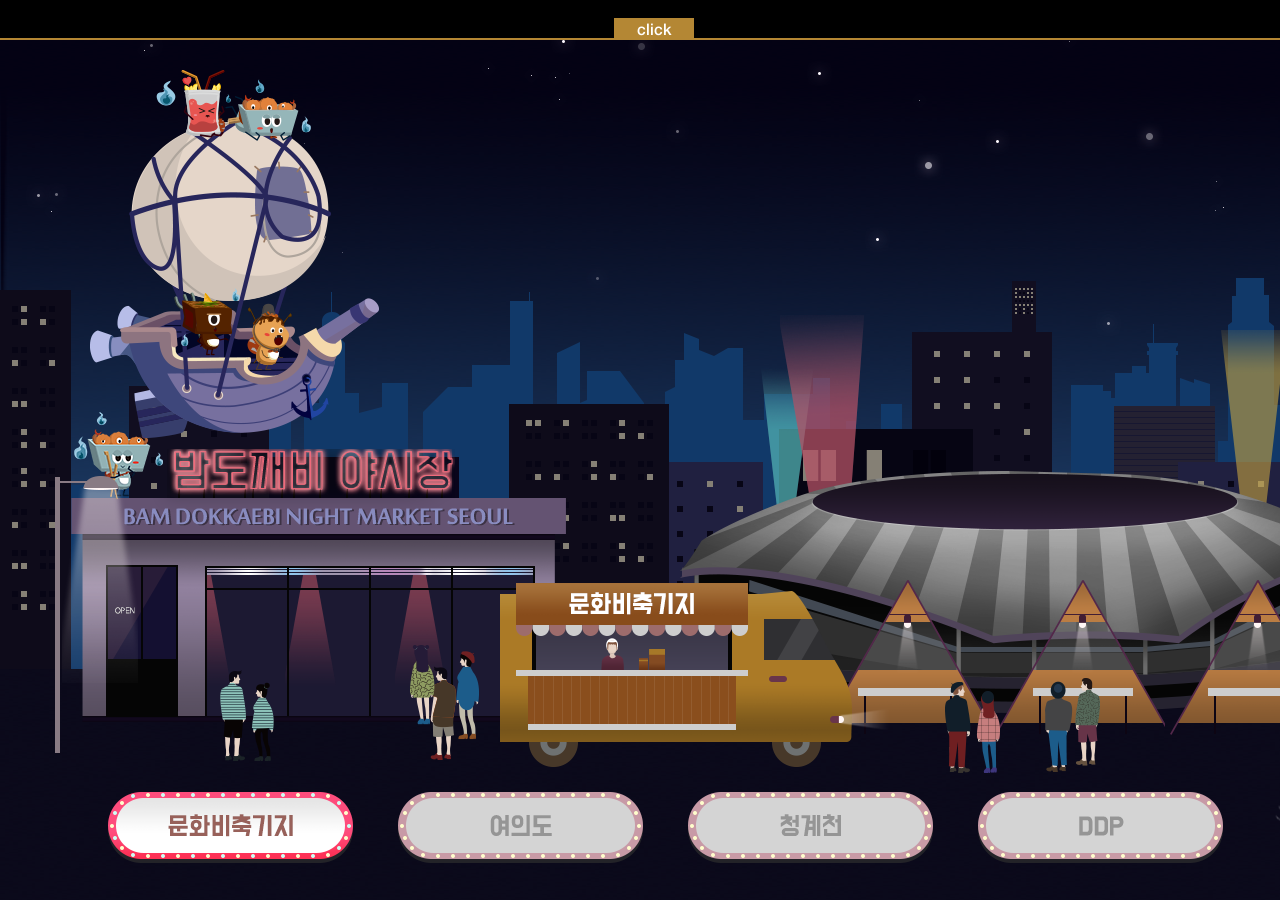
==== commit 5dfd9516: "link added" ====
--- a/index.html
+++ b/index.html
@@ -11,23 +11,10 @@
 	<script src="js/jquery-ui-1.10.4.custom.min.js"></script>
 	<script type="text/javascript" src="js/TweenMax.min.js"></script>
 	<script src="js/main.js"></script>
-	<script type="text/javascript" src="//dapi.kakao.com/v2/maps/sdk.js?appkey=ccf21e520d2fd329d86082f7ee73c44c"></script>
 	<link rel="stylesheet" href="css/main.css">
 	<link rel="stylesheet" href="css/reset.css">
 </head>
 <body>
-<div class="all_cover">
-	<img src="images/logo.png" alt="">
-	<img src="" alt="">
-	<div class="">
-		<img src="images/intro_bar.png" alt="">
-		<p>마우스 스크롤을 이용하여 밤도깨비야시장을 구경해보세요.</p>
-		<p>움직이는 건물과 트럭을 클릭하면 밤도깨비 야시장에 대한 정보를 보실수 있어요!</p>
-	</div>
-	<div class="cover_click">
-		<p>CLICK</p>
-	</div>
-</div>
 <div id="container">
 	<div class="wrapper">
 		<div class="menu">
@@ -38,11 +25,11 @@
 			</div>
 			<div class="sns">
 				<ul>
-					<li class="icon01"></li>
-					<li class="icon02"></li>
-					<li class="sns01"></li>
-					<li class="sns02"></li>
-					<li class="sns03"></li>
+					<li class="icon01"><a href=""></a></li>
+					<li class="icon02"><a href=""></a></li>
+					<li class="sns01"><a href="https://www.facebook.com/bamdokkaebi"></a></li>
+					<li class="sns02"><a href="https://www.instagram.com/bamdokkaebipr/"></a></li>
+					<li class="sns03"><a href="https://twitter.com/bamdokkaebi"></a></li>
 				</ul>
 			</div>
 		</div>
@@ -60,9 +47,9 @@
 				<li class="btn04"></li>
 			</ul>
 			<ul class="app">
-				<li class="app01"></li>
+				<li class="app01"><a href="https://itunes.apple.com/kr/app/%EC%84%9C%EC%9A%B8%EB%B0%A4%EB%8F%84%EA%B9%A8%EB%B9%84%EC%95%BC%EC%8B%9C%EC%9E%A5/id1254837327?mt=8"></a></li>
 				<li class="app01_b"></li>
-				<li class="app02"></li>
+				<li class="app02"><a href="https://play.google.com/store/apps/details?id=org.bamdokkaebi.bamdokkaebi"></a></li>
 				<li class="app02_b"></li>
 				<li class="app_bar"></li>
 				<li class="app_spark"></li>
@@ -517,8 +504,7 @@
 				</ul>
 			</div>
 			<div class="pop_body">
-				<!-- <img src="images/pop02/stadium02.png" id="map1" alt=""> -->
-				<div id="map1" style="width:977px;height:236px;"></div>
+				<img src="images/pop02/stadium02.png" alt="">
 				<p><span>주소</span> 서울시 마포구 증산로 87 문화비축기지</p>
 				<p><span>버스</span> 월드컵경기장서측.문화비축기지(14-105, 14-106)정류장 하차 | 간선: 571, 710 | 지선: 6715,7019,7715 | 광역: 9711A | 순환:8777(토,일 운행)</p>
 				<p>월드컵공원입구.문화비축기지입구(14-115)정류장 하차 | 일반: 733 | 간선: 271 | 지선: 6715,7011,7013B,2019,7715 | 마을: 마포08</p>
@@ -553,7 +539,7 @@
 						<col width="100">
 						<col width="100">
 					</colgroup>
-					<tr class="t_head">
+					<tr>
 						<th>4월</th>
 						<th>7일(토)</th>
 						<th>8월(일) 휴장</th>
@@ -565,7 +551,7 @@
 						<th>29일(일)</th>
 					</tr>
 					<tr>
-						<th class="t_head">18 : 00</th>
+						<th>18 : 00</th>
 						<td>일루와 밴드</td>
 						<td rowspan="3"></td>
 						<td rowspan="3"></td>
@@ -576,18 +562,18 @@
 						<td>마멀레이드키친</td>
 					</tr>
 					<tr>
-						<th class="t_head">18 : 30</th>
-						<td>-</td>
-						<!-- <td></td> -->
-						<!-- <td></td> -->
-						<td>-</td>
-						<td>-</td>
-						<td>-</td>
-						<td>-</td>
-						<td>-</td>
-					</tr>
-					<tr>
-						<th class="t_head">19 : 00</th>
+						<th>18 : 30</th>
+						<td>-</td>
+						<!-- <td></td> -->
+						<!-- <td></td> -->
+						<td>-</td>
+						<td>-</td>
+						<td>-</td>
+						<td>-</td>
+						<td>-</td>
+					</tr>
+					<tr>
+						<th>19 : 00</th>
 						<td>기타캐리</td>
 						<!-- <td></td> -->
 						<!-- <td></td> -->
@@ -653,7 +639,7 @@
 				</ul>
 			</div>
 			<div class="pop_body">
-				<div id="map2" style="width:977px;height:236px;"></div>
+				<img src="images/pop02/yyd02.png" alt="">
 				<p><span>주소</span> 서울시 영등포구 여의동로 330 여의도한강공원 물빛광장</p>
 				<p><span>버스</span> 여의도공원(19-138) 정류장 하차261,262,</p>
 				<p>461,753,5534,5633,5713,6623,7007-1</p>
@@ -688,7 +674,7 @@
 						<col width="100">
 						<col width="100">
 					</colgroup>
-					<tr class="t_head">
+					<tr>
 						<th>6월</th>
 						<th>3일(토)</th>
 						<th>5월(일) 휴장</th>
@@ -700,7 +686,7 @@
 						<th>3일(일)</th>
 					</tr>
 					<tr>
-						<th class="t_head">18 : 00</th>
+						<th>18 : 00</th>
 						<td>해금연주자 은한</td>
 						<td rowspan="3"></td>
 						<td rowspan="3"></td>
@@ -711,7 +697,7 @@
 						<td>카툰쇼</td>
 					</tr>
 					<tr>
-						<th class="t_head">18 : 30</th>
+						<th>18 : 30</th>
 						<td>카툰쇼</td>
 						<!-- <td></td> -->
 						<!-- <td></td> -->
@@ -722,7 +708,7 @@
 						<td>-</td>
 					</tr>
 					<tr>
-						<th class="t_head">19 : 00</th>
+						<th>19 : 00</th>
 						<td>버스킹덤</td>
 						<!-- <td></td> -->
 						<!-- <td></td> -->
@@ -788,12 +774,11 @@
 				</ul>
 			</div>
 			<div class="pop_body">
-				<div id="map3" style="width:977px;height:236px;"></div>
+				<img src="images/pop02/cgc02.png" alt="">
 				<p><span>주소</span> 서울시 종로구 서린동 14 광통교 일대</p>
 				<p><span>버스</span> 종로1가(01-011, 01-012) 정류장 하차</p>
 				<p>간선: 101, 103, 150, 160, 260, 270, 271, 273, 370, 470, 601, 720, 721, N26, N37,지선: 7212</p>
-				<p><span>지하철</span> 5호선 광화문역 5번 출구에서 약 300m 이동 1호선 종각역 5번 출구에서</p>
-                <p>약 80m 이동 2호선 을지로 입구역 2번 출구에서 종각방면으로 300m 이동</p>
+				<p><span>지하철</span> 5호선 광화문역 5번 출구에서 약 300m 이동 1호선 종각역 5번 출구에서 약 80m 이동 2호선 을지로 입구역 2번 출구에서 종각방면으로 300m 이동</p>
 			</div>
 		</div>
 		<div class="pop04_wrapper3 noshow">
@@ -824,7 +809,7 @@
 						<col width="100">
 						<col width="100">
 					</colgroup>
-					<tr class="t_head">
+					<tr>
 						<th></th>
 						<th>2일(토)</th>
 						<th>3월(일)</th>
@@ -836,7 +821,7 @@
 						<th>24일(일)</th>
 					</tr>
 					<tr>
-						<th class="t_head">18 : 00</th>
+						<th>18 : 00</th>
 						<td>참좋은실</td>
 						<td rowspan="3"></td>
 						<td rowspan="3"></td>
@@ -847,7 +832,7 @@
 						<td>버스커주원</td>
 					</tr>
 					<tr>
-						<th class="t_head">18 : 30</th>
+						<th>18 : 30</th>
 						<td>-</td>
 						<!-- <td></td> -->
 						<!-- <td></td> -->
@@ -858,7 +843,7 @@
 						<td>-</td>
 					</tr>
 					<tr>
-						<th class="t_head">19 : 00</th>
+						<th>19 : 00</th>
 						<td>네살차이</td>
 						<!-- <td></td> -->
 						<!-- <td></td> -->
@@ -924,7 +909,7 @@
 				</ul>
 			</div>
 			<div class="pop_body">
-				<div id="map4" style="width:977px;height:236px;"></div>
+				<img src="images/pop02/ddp02.png" alt="">
 				<p><span>주소</span> 서울시 중구 을지로 281</p>
 				<p><span>버스</span> 대문역사문화공원(02-173, 02-174) 정류장 하차  간선: 105, 144, 152, 261, 301, 420, N13, N16, N30, N62</p>
 				<p>지선: 2012, 2015, 2233, 7212  광역: 9403</p>
@@ -959,7 +944,7 @@
 						<col width="100">
 						<col width="100">
 					</colgroup>
-					<tr class="t_head">
+					<tr>
 						<th>1일(금)</th>
 						<th>2일(토)</th>
 						<th>8월(금)</th>
@@ -971,7 +956,7 @@
 						<th>29일(금)</th>
 					</tr>
 					<tr>
-						<th class="t_head">19 : 00</th>
+						<th>19 : 00</th>
 						<td>신용대</td>
 						<td>데피</td>
 						<td>아란</td>
@@ -982,7 +967,7 @@
 						<td>-</td>
 					</tr>
 					<tr>
-						<th class="t_head">20 : 00</th>
+						<th>20 : 00</th>
 						<td>서니빌리밴드</td>
 						<td>하늘다리</td>
 						<td>기타캐리</td>
@@ -993,7 +978,7 @@
 						<td>DDP맛콘</td>
 					</tr>
 					<tr>
-						<th class="t_head">21 : 00</th>
+						<th>21 : 00</th>
 						<td>-</td>
 						<td>하바나</td>
 						<td>-</td>
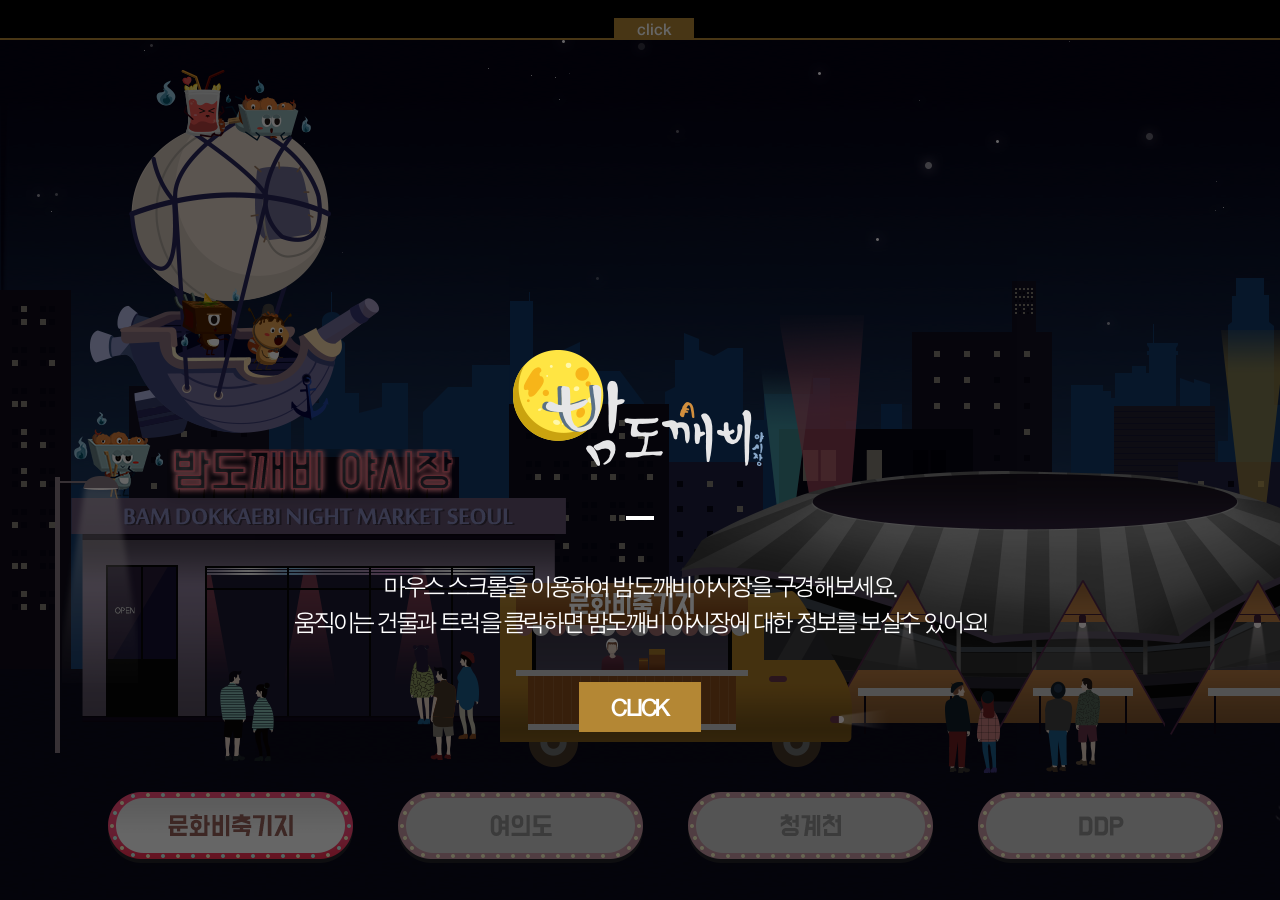
==== commit 8428baf6: "Merge commit '5dfd95160da7c18f231eba1ea7b3a453061000a0'" ====
--- a/index.html
+++ b/index.html
@@ -11,10 +11,23 @@
 	<script src="js/jquery-ui-1.10.4.custom.min.js"></script>
 	<script type="text/javascript" src="js/TweenMax.min.js"></script>
 	<script src="js/main.js"></script>
+	<script type="text/javascript" src="//dapi.kakao.com/v2/maps/sdk.js?appkey=ccf21e520d2fd329d86082f7ee73c44c"></script>
 	<link rel="stylesheet" href="css/main.css">
 	<link rel="stylesheet" href="css/reset.css">
 </head>
 <body>
+<div class="all_cover">
+	<img src="images/logo.png" alt="">
+	<img src="" alt="">
+	<div class="">
+		<img src="images/intro_bar.png" alt="">
+		<p>마우스 스크롤을 이용하여 밤도깨비야시장을 구경해보세요.</p>
+		<p>움직이는 건물과 트럭을 클릭하면 밤도깨비 야시장에 대한 정보를 보실수 있어요!</p>
+	</div>
+	<div class="cover_click">
+		<p>CLICK</p>
+	</div>
+</div>
 <div id="container">
 	<div class="wrapper">
 		<div class="menu">
@@ -504,7 +517,8 @@
 				</ul>
 			</div>
 			<div class="pop_body">
-				<img src="images/pop02/stadium02.png" alt="">
+				<!-- <img src="images/pop02/stadium02.png" id="map1" alt=""> -->
+				<div id="map1" style="width:977px;height:236px;"></div>
 				<p><span>주소</span> 서울시 마포구 증산로 87 문화비축기지</p>
 				<p><span>버스</span> 월드컵경기장서측.문화비축기지(14-105, 14-106)정류장 하차 | 간선: 571, 710 | 지선: 6715,7019,7715 | 광역: 9711A | 순환:8777(토,일 운행)</p>
 				<p>월드컵공원입구.문화비축기지입구(14-115)정류장 하차 | 일반: 733 | 간선: 271 | 지선: 6715,7011,7013B,2019,7715 | 마을: 마포08</p>
@@ -539,7 +553,7 @@
 						<col width="100">
 						<col width="100">
 					</colgroup>
-					<tr>
+					<tr class="t_head">
 						<th>4월</th>
 						<th>7일(토)</th>
 						<th>8월(일) 휴장</th>
@@ -551,7 +565,7 @@
 						<th>29일(일)</th>
 					</tr>
 					<tr>
-						<th>18 : 00</th>
+						<th class="t_head">18 : 00</th>
 						<td>일루와 밴드</td>
 						<td rowspan="3"></td>
 						<td rowspan="3"></td>
@@ -562,18 +576,18 @@
 						<td>마멀레이드키친</td>
 					</tr>
 					<tr>
-						<th>18 : 30</th>
-						<td>-</td>
-						<!-- <td></td> -->
-						<!-- <td></td> -->
-						<td>-</td>
-						<td>-</td>
-						<td>-</td>
-						<td>-</td>
-						<td>-</td>
-					</tr>
-					<tr>
-						<th>19 : 00</th>
+						<th class="t_head">18 : 30</th>
+						<td>-</td>
+						<!-- <td></td> -->
+						<!-- <td></td> -->
+						<td>-</td>
+						<td>-</td>
+						<td>-</td>
+						<td>-</td>
+						<td>-</td>
+					</tr>
+					<tr>
+						<th class="t_head">19 : 00</th>
 						<td>기타캐리</td>
 						<!-- <td></td> -->
 						<!-- <td></td> -->
@@ -639,7 +653,7 @@
 				</ul>
 			</div>
 			<div class="pop_body">
-				<img src="images/pop02/yyd02.png" alt="">
+				<div id="map2" style="width:977px;height:236px;"></div>
 				<p><span>주소</span> 서울시 영등포구 여의동로 330 여의도한강공원 물빛광장</p>
 				<p><span>버스</span> 여의도공원(19-138) 정류장 하차261,262,</p>
 				<p>461,753,5534,5633,5713,6623,7007-1</p>
@@ -674,7 +688,7 @@
 						<col width="100">
 						<col width="100">
 					</colgroup>
-					<tr>
+					<tr class="t_head">
 						<th>6월</th>
 						<th>3일(토)</th>
 						<th>5월(일) 휴장</th>
@@ -686,7 +700,7 @@
 						<th>3일(일)</th>
 					</tr>
 					<tr>
-						<th>18 : 00</th>
+						<th class="t_head">18 : 00</th>
 						<td>해금연주자 은한</td>
 						<td rowspan="3"></td>
 						<td rowspan="3"></td>
@@ -697,7 +711,7 @@
 						<td>카툰쇼</td>
 					</tr>
 					<tr>
-						<th>18 : 30</th>
+						<th class="t_head">18 : 30</th>
 						<td>카툰쇼</td>
 						<!-- <td></td> -->
 						<!-- <td></td> -->
@@ -708,7 +722,7 @@
 						<td>-</td>
 					</tr>
 					<tr>
-						<th>19 : 00</th>
+						<th class="t_head">19 : 00</th>
 						<td>버스킹덤</td>
 						<!-- <td></td> -->
 						<!-- <td></td> -->
@@ -774,11 +788,12 @@
 				</ul>
 			</div>
 			<div class="pop_body">
-				<img src="images/pop02/cgc02.png" alt="">
+				<div id="map3" style="width:977px;height:236px;"></div>
 				<p><span>주소</span> 서울시 종로구 서린동 14 광통교 일대</p>
 				<p><span>버스</span> 종로1가(01-011, 01-012) 정류장 하차</p>
 				<p>간선: 101, 103, 150, 160, 260, 270, 271, 273, 370, 470, 601, 720, 721, N26, N37,지선: 7212</p>
-				<p><span>지하철</span> 5호선 광화문역 5번 출구에서 약 300m 이동 1호선 종각역 5번 출구에서 약 80m 이동 2호선 을지로 입구역 2번 출구에서 종각방면으로 300m 이동</p>
+				<p><span>지하철</span> 5호선 광화문역 5번 출구에서 약 300m 이동 1호선 종각역 5번 출구에서</p>
+                <p>약 80m 이동 2호선 을지로 입구역 2번 출구에서 종각방면으로 300m 이동</p>
 			</div>
 		</div>
 		<div class="pop04_wrapper3 noshow">
@@ -809,7 +824,7 @@
 						<col width="100">
 						<col width="100">
 					</colgroup>
-					<tr>
+					<tr class="t_head">
 						<th></th>
 						<th>2일(토)</th>
 						<th>3월(일)</th>
@@ -821,7 +836,7 @@
 						<th>24일(일)</th>
 					</tr>
 					<tr>
-						<th>18 : 00</th>
+						<th class="t_head">18 : 00</th>
 						<td>참좋은실</td>
 						<td rowspan="3"></td>
 						<td rowspan="3"></td>
@@ -832,7 +847,7 @@
 						<td>버스커주원</td>
 					</tr>
 					<tr>
-						<th>18 : 30</th>
+						<th class="t_head">18 : 30</th>
 						<td>-</td>
 						<!-- <td></td> -->
 						<!-- <td></td> -->
@@ -843,7 +858,7 @@
 						<td>-</td>
 					</tr>
 					<tr>
-						<th>19 : 00</th>
+						<th class="t_head">19 : 00</th>
 						<td>네살차이</td>
 						<!-- <td></td> -->
 						<!-- <td></td> -->
@@ -909,7 +924,7 @@
 				</ul>
 			</div>
 			<div class="pop_body">
-				<img src="images/pop02/ddp02.png" alt="">
+				<div id="map4" style="width:977px;height:236px;"></div>
 				<p><span>주소</span> 서울시 중구 을지로 281</p>
 				<p><span>버스</span> 대문역사문화공원(02-173, 02-174) 정류장 하차  간선: 105, 144, 152, 261, 301, 420, N13, N16, N30, N62</p>
 				<p>지선: 2012, 2015, 2233, 7212  광역: 9403</p>
@@ -944,7 +959,7 @@
 						<col width="100">
 						<col width="100">
 					</colgroup>
-					<tr>
+					<tr class="t_head">
 						<th>1일(금)</th>
 						<th>2일(토)</th>
 						<th>8월(금)</th>
@@ -956,7 +971,7 @@
 						<th>29일(금)</th>
 					</tr>
 					<tr>
-						<th>19 : 00</th>
+						<th class="t_head">19 : 00</th>
 						<td>신용대</td>
 						<td>데피</td>
 						<td>아란</td>
@@ -967,7 +982,7 @@
 						<td>-</td>
 					</tr>
 					<tr>
-						<th>20 : 00</th>
+						<th class="t_head">20 : 00</th>
 						<td>서니빌리밴드</td>
 						<td>하늘다리</td>
 						<td>기타캐리</td>
@@ -978,7 +993,7 @@
 						<td>DDP맛콘</td>
 					</tr>
 					<tr>
-						<th>21 : 00</th>
+						<th class="t_head">21 : 00</th>
 						<td>-</td>
 						<td>하바나</td>
 						<td>-</td>
--- a/css/main.css
+++ b/css/main.css
@@ -177,9 +177,9 @@
 /*** scene1 ***/
 /* bd01 */
 
-.bd01 {position: absolute;left: 71px;bottom: 178px;width: 495px;height: 224px;background: url(../images/scene1/bd01.png) no-repeat left center;z-index: 1;}
-
-.bd01-door {position: absolute;left: 35px;bottom: 5px;width: 72px;height: 152px;z-index: 2;overflow: hidden;cursor: pointer;}
+.bd01 {position: absolute;left: 71px;bottom: 178px;width: 495px;height: 224px;background: url(../images/scene1/bd01.png) no-repeat left center;z-index: 1;cursor: pointer;}
+
+.bd01-door {position: absolute;left: 35px;bottom: 5px;width: 72px;height: 152px;z-index: 2;overflow: hidden;}
 
 .bd01-door01 {position: absolute;left: 0;bottom: 0;width: 72px;height: 152px;background-color: black;z-index: 2;color: white;font-size: 16px;text-align: center;display: table;}
 
@@ -325,13 +325,13 @@
 
 .con01 {position: absolute;left: 1750px;bottom: 178px;width: 450px;height: 295px;background: url(../images/scene1/container01.png) no-repeat left center;z-index: 3;}
 
-.con01_h {position: absolute;left: 0;bottom: 2px;width: 446px;height: 156px;z-index: 4;}
-
-.con01_door {position: absolute;left:20px;bottom:8px;width: 45px;height: 102px;background: url(../images/scene1/container01_h.png) no-repeat left center;z-index: 5;}
+.con01_h {position: absolute;left: 0;bottom: 2px;width: 446px;height: 156px;z-index: 4;cursor: pointer;}
+
+.con01_door {position: absolute;left:20px;bottom:8px;width: 45px;height: 102px;background: url(../images/scene1/container01_h.png) no-repeat left center;z-index: 5;cursor: pointer;}
 
 .con01_detail {position: absolute;left:20px;bottom:8px;width: 45px;height: 102px;z-index: 4;cursor: pointer;color: white;font-size: 14px;text-align: center;display: table;}
 
-.con01_detail p {display: table-cell;vertical-align: middle;line-height: 25px;}
+.con01_detail p {display: table-cell;vertical-align: middle;line-height: 20px;}
 
 .char03 {position: absolute;left: 1930px;bottom: 336px;width: 105px;height: 75px;z-index: 4;}
 
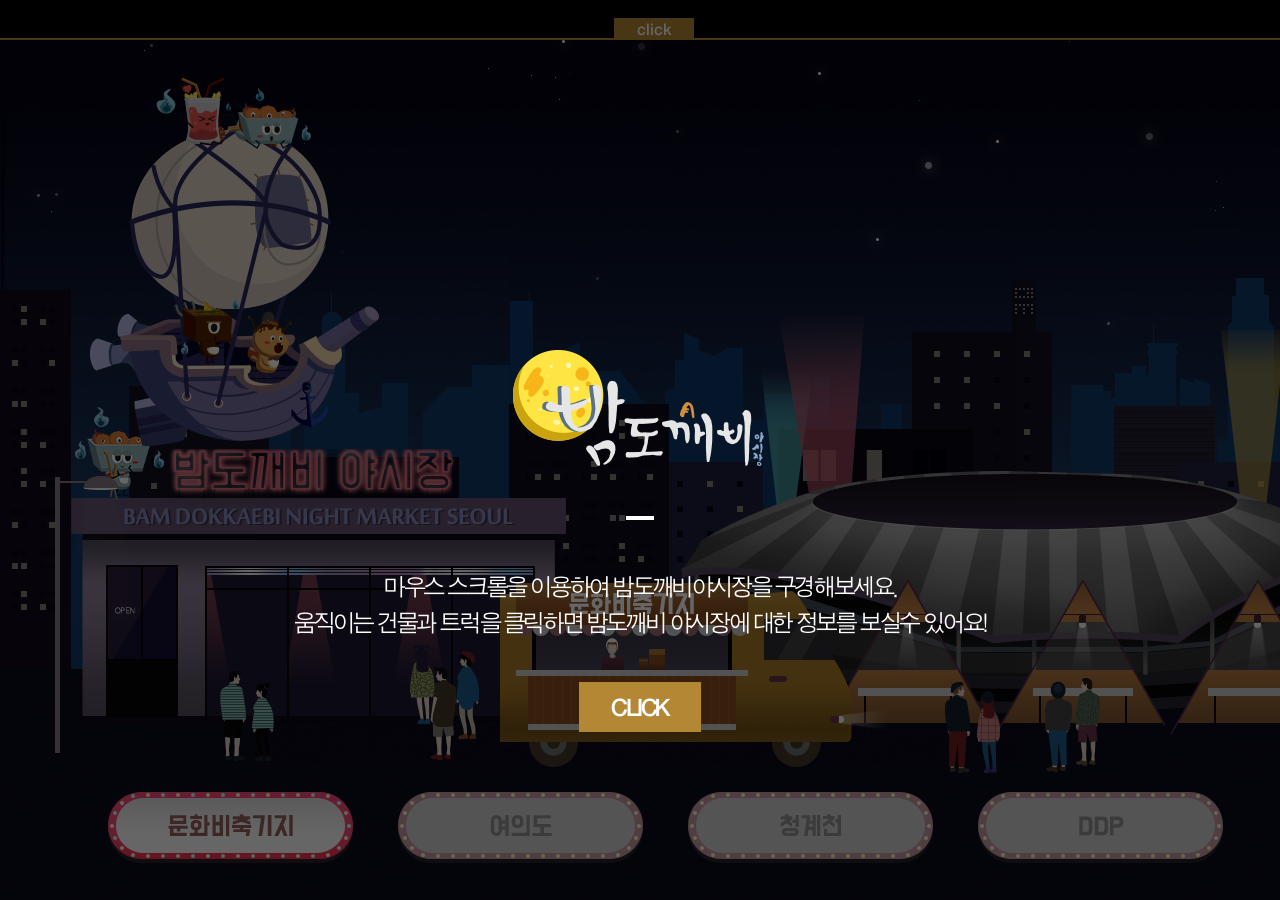
==== commit 3371220d: "deactivate daum map api" ====
--- a/index.html
+++ b/index.html
@@ -11,7 +11,7 @@
 	<script src="js/jquery-ui-1.10.4.custom.min.js"></script>
 	<script type="text/javascript" src="js/TweenMax.min.js"></script>
 	<script src="js/main.js"></script>
-	<script type="text/javascript" src="//dapi.kakao.com/v2/maps/sdk.js?appkey=ccf21e520d2fd329d86082f7ee73c44c"></script>
+	<!-- <script type="text/javascript" src="//dapi.kakao.com/v2/maps/sdk.js?appkey=ccf21e520d2fd329d86082f7ee73c44c"></script> -->
 	<link rel="stylesheet" href="css/main.css">
 	<link rel="stylesheet" href="css/reset.css">
 </head>
@@ -40,9 +40,9 @@
 				<ul>
 					<li class="icon01"><a href=""></a></li>
 					<li class="icon02"><a href=""></a></li>
-					<li class="sns01"><a href="https://www.facebook.com/bamdokkaebi"></a></li>
-					<li class="sns02"><a href="https://www.instagram.com/bamdokkaebipr/"></a></li>
-					<li class="sns03"><a href="https://twitter.com/bamdokkaebi"></a></li>
+					<a href="https://www.facebook.com/bamdokkaebi" target="_blank"><li class="sns01"></li></a>
+					<a href="https://www.instagram.com/bamdokkaebipr/" target="_blank"><li class="sns02"></li></a>
+					<a href="https://twitter.com/bamdokkaebi" target="_blank"><li class="sns03"></li></a>
 				</ul>
 			</div>
 		</div>
@@ -60,9 +60,9 @@
 				<li class="btn04"></li>
 			</ul>
 			<ul class="app">
-				<li class="app01"><a href="https://itunes.apple.com/kr/app/%EC%84%9C%EC%9A%B8%EB%B0%A4%EB%8F%84%EA%B9%A8%EB%B9%84%EC%95%BC%EC%8B%9C%EC%9E%A5/id1254837327?mt=8"></a></li>
+				<a href="https://itunes.apple.com/kr/app/%EC%84%9C%EC%9A%B8%EB%B0%A4%EB%8F%84%EA%B9%A8%EB%B9%84%EC%95%BC%EC%8B%9C%EC%9E%A5/id1254837327?mt=8" target="_blank"><li class="app01"></li></a>
 				<li class="app01_b"></li>
-				<li class="app02"><a href="https://play.google.com/store/apps/details?id=org.bamdokkaebi.bamdokkaebi"></a></li>
+				<a href="https://play.google.com/store/apps/details?id=org.bamdokkaebi.bamdokkaebi" target="_blank"><li class="app02"></li></a>
 				<li class="app02_b"></li>
 				<li class="app_bar"></li>
 				<li class="app_spark"></li>
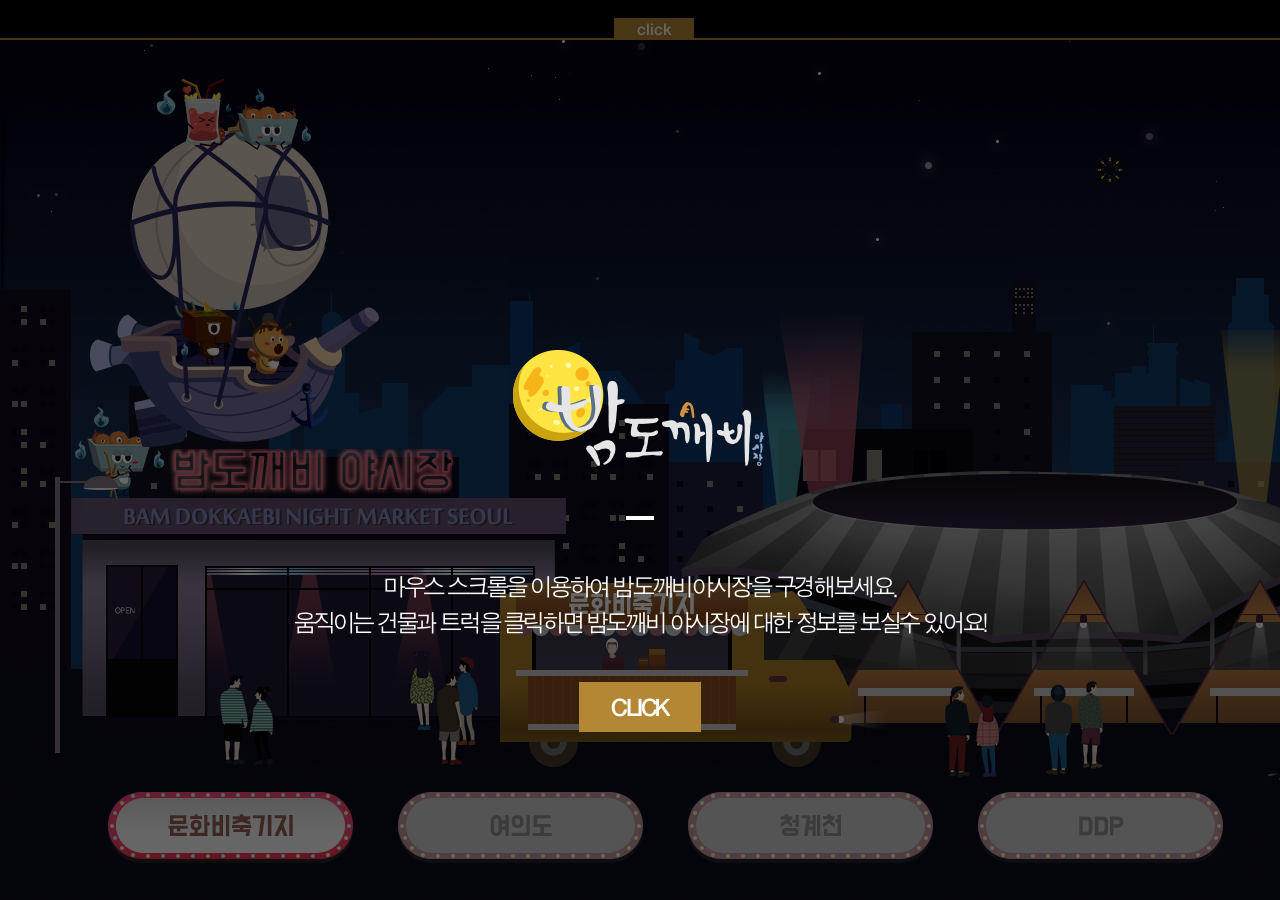
==== commit 2d0e91e4: "people modified;" ====
--- a/index.html
+++ b/index.html
@@ -87,8 +87,20 @@
 		<div class="bd01-title-neon"></div>
 		<div class="bd01 road-light"></div>
 		<div class="bd01 road-light2"></div>
-		<div class="people01"></div>
-		<div class="people02"></div>
+		<div class="people01">
+			<img src="images/main/h01_1.png" alt="">
+		</div>
+		<div class="people02">
+			<div class="people02_1">
+				<img src="images/main/h02_1.png" alt="">
+			</div>
+			<div class="people02_2">
+				<img src="images/main/h02_24.png" alt="">
+			</div>
+			<div class="people02_3">
+				<img src="images/main/h02_31.png" alt="">
+			</div>
+		</div>
 		<div class="char01">
 			<img src="images/main/c01_1.png" alt="">
 		</div>
@@ -110,8 +122,17 @@
 			<div class="tent01_02"></div>
 			<div class="tent01_03"></div>
 		</div>
-		<div class="people03"></div>
-		<div class="people04"></div>
+		<div class="people03">
+			<img src="images/main/h03_1.png" alt="">
+		</div>
+		<div class="people04">
+			<div class="people04_1">
+				<img src="images/main/h04_1.png" alt="">
+			</div>
+			<div class="people04_2">
+				<img src="images/main/h04_21.png" alt="">
+			</div>
+		</div>
 		<div class="truck01"></div>
 		<div class="truck01_h"></div>
 		<div class="bd02">
@@ -202,10 +223,23 @@
 		</div>
 		<div class="truck02"></div>
 		<div class="truck02_h"></div>
-		<div class="people05"></div>
-		<div class="people06"></div>
-		<div class="people07"></div>
-		<div class="people08"></div>
+		<div class="people05">
+			<div class="people05_1">
+				<img src="images/main/h05_11.png" alt="">
+			</div>
+			<div class="people05_2">
+				<img src="images/main/h05_21.png" alt="">
+			</div>
+		</div>
+		<div class="people06">
+			<img src="images/main/h06_1.png" alt="">
+		</div>
+		<div class="people07">
+			<img src="images/main/h07_1.png" alt="">
+		</div>
+		<div class="people08">
+			<img src="images/main/h08_1.png" alt="">
+		</div>
 		<div class="doll">
 			<div class="doll_drawer">
 				<div class="doll_bar"></div>
@@ -232,15 +266,34 @@
 			<div class="tent04_01"></div>
 			<div class="tent04_02"></div>
 		</div>
-		<div class="people09"></div>
+		<div class="people09">
+			<div class="people09_1">
+				<img src="images/main/h04_1.png" alt="">
+			</div>
+			<div class="people09_2">
+				<img src="images/main/h04_21.png" alt="">
+			</div>
+		</div>
 		<div class="con02"></div>
 		<div class="char04">
 			<img src="images/main/c07_1.png" alt="">
 		</div>
 		<div class="con02 road-light"></div>
 		<div class="con02 road-light2"></div>
-		<div class="people10"></div>
-		<div class="people11"></div>
+		<div class="people10">
+			<img src="images/main/h03_1.png" alt="">
+		</div>
+		<div class="people11">
+			<div class="people11_1">
+				<img src="images/main/h02_1.png" alt="">
+			</div>
+			<div class="people11_2">
+				<img src="images/main/h02_24.png" alt="">
+			</div>
+			<div class="people11_3">
+				<img src="images/main/h02_31.png" alt="">
+			</div>
+		</div>
 		<div class="fw06">
 			<img src="" alt="">
 		</div>
@@ -259,9 +312,20 @@
 		</div>
 		<div class="truck03"></div>
 		<div class="truck03_h"></div>
-		<div class="people12"></div>
-		<div class="people13"></div>
-		<div class="people14"></div>
+		<div class="people12">
+			<div class="people12_1">
+				<img src="images/main/h09_1.png" alt="">
+			</div>
+			<div class="people12_2">
+				<img src="images/main/h09_21.png" alt="">
+			</div>
+		</div>
+		<div class="people13">
+			<img src="images/main/h10_1.png" alt="">
+		</div>
+		<div class="people14">
+			<img src="images/main/h11.png" alt="">
+		</div>
 		<div class="bd03">
 			<div id="bd03_w01" class="bd03 window">
 				<img src="images/scene1/bd02_window2.png" alt="">
@@ -311,7 +375,9 @@
 		<div class="char06">
 			<img src="images/main/c06_1.png" alt="">
 		</div>
-		<div class="people15"></div>
+		<div class="people15">
+			<img src="images/main/h03_1.png" alt="">
+		</div>
 		<div class="bd03 road-light"></div>
 		<div class="bd03 road-light2"></div>
 		<div class="char07">
@@ -329,13 +395,31 @@
 			<div class="tent07_02"></div>
 			<div class="tent07_03"></div>
 		</div>
-		<div class="people16"></div>
-		<div class="people17"></div>
+		<div class="people16">
+			<img src="images/main/h01_1.png" alt="">
+		</div>
+		<div class="people17">
+			<div class="people17_1">
+				<img src="images/main/h02_1.png" alt="">
+			</div>
+			<div class="people17_2">
+				<img src="images/main/h02_24.png" alt="">
+			</div>
+			<div class="people17_3">
+				<img src="images/main/h02_31.png" alt="">
+			</div>
+		</div>
 		<div class="truck04"></div>
 		<div class="truck04_h"></div>
-		<div class="people18"></div>
-		<div class="people19"></div>
-		<div class="people20"></div>
+		<div class="people18">
+			<img src="images/main/h12.png" alt="">
+		</div>
+		<div class="people19">
+			<img src="images/main/h07_1.png" alt="">
+		</div>
+		<div class="people20">
+			<img src="images/main/h08_1png" alt="">
+		</div>
 		<div class="tent08"></div>
 		<div class="ddp road-light"></div>
 		<div class="ddp road-light2"></div>
--- a/css/main.css
+++ b/css/main.css
@@ -215,9 +215,15 @@
 
 .bd01.road-light2 {position: absolute;left: 62px;bottom: 210px;width: 90px;height: 210px;background: url(../images/main/road_light02.png) no-repeat left center;z-index: 4;cursor: pointer;}
 
-.people01 {position: absolute;left: 220px;bottom: 135px;width: 65px;height: 100px;background: url(../images/main/h01.png) no-repeat left center;z-index: 5;}
-
-.people02 {position: absolute;left: 410px;bottom: 135px;width: 85px;height: 125px;background: url(../images/main/h02.png) no-repeat left center;z-index: 5;}
+.people01 {position: absolute;left: 220px;bottom: 135px;width: 54px;height: 91px;z-index: 5;}
+
+.people02 {position: absolute;left: 410px;bottom: 135px;width: 69px;height: 115px;z-index: 5;}
+
+.people02_1 {position: absolute;left: 0;bottom: 35px;width: 24px;height: 79px;z-index: 1;}
+
+.people02_2 {position: absolute;left: 21px;bottom: 0;width: 38px;height: 111px;z-index: 3;}
+
+.people02_3 {position: absolute;right: 0;bottom: 20px;width: 31px;height: 90px;z-index: 2;}
 
 .char01 {position: absolute;left: 74px;bottom: 393px;width: 90px;height: 100px;z-index: 3;}
 
@@ -248,17 +254,21 @@
 
 /*tent01*/
 
-.tent01 {position: absolute;left: 820px;bottom: 160px;width: 550px;height: 165px;z-index: 4;}
-
-.tent01_01 {position: absolute;left: 0px;bottom: 0px;width: 170px;height: 165px;background: url(../images/main/tent.png) no-repeat left center;z-index: 4;}
-
-.tent01_02 {position: absolute;left: 175px;bottom: 0px;width: 170px;height: 165px;background: url(../images/main/tent.png) no-repeat left center;z-index: 4;}
-
-.tent01_03 {position: absolute;left: 350px;bottom: 0px;width: 170px;height: 165px;background: url(../images/main/tent.png) no-repeat left center;z-index: 4;}
-
-.people03 {position: absolute;left: 945px;bottom: 123px;width: 65px;height: 100px;background: url(../images/main/h03.png) no-repeat left center;z-index: 5;}
-
-.people04 {position: absolute;left: 1045px;bottom: 125px;width: 65px;height: 100px;background: url(../images/main/h04.png) no-repeat left center;z-index: 5;}
+.tent01 {position: absolute;left: 820px;bottom: 160px;width: 600px;height: 165px;z-index: 4;}
+
+.tent01_01 {position: absolute;left: 0px;bottom: 0px;width: 176px;height: 165px;background: url(../images/main/tent.png) no-repeat left center;z-index: 4;}
+
+.tent01_02 {position: absolute;left: 176px;bottom: 0px;width: 176px;height: 165px;background: url(../images/main/tent.png) no-repeat left center;z-index: 4;}
+
+.tent01_03 {position: absolute;left: 352px;bottom: 0px;width: 176px;height: 165px;background: url(../images/main/tent.png) no-repeat left center;z-index: 4;}
+
+.people03 {position: absolute;left: 945px;bottom: 123px;width: 55px;height: 91px;z-index: 5;}
+
+.people04 {position: absolute;left: 1045px;bottom: 125px;width: 55px;height: 94px;z-index: 5;}
+
+.people04_1 {position: absolute;left: 0;bottom: 0;width: 28px;height: 94px;z-index: 1;}
+
+.people04_2 {position: absolute;left: 30px;bottom: 6px;width: 28px;height: 88px;z-index: 1;}
 
 /*truck01*/
 
@@ -307,11 +317,11 @@
 
 /*tent02*/
 
-.tent02 {position: absolute;left: 1460px;bottom: 100px;width: 350px;height: 165px;z-index: 3;}
-
-.tent02_01 {position: absolute;left: 0px;bottom: 0px;width: 170px;height: 165px;background: url(../images/main/tent.png) no-repeat left center;z-index: 4;}
-
-.tent02_02 {position: absolute;left: 175px;bottom: 0px;width: 170px;height: 165px;background: url(../images/main/tent.png) no-repeat left center;z-index: 4;}
+.tent02 {position: absolute;left: 1460px;bottom: 100px;width: 365px;height: 165px;z-index: 3;}
+
+.tent02_01 {position: absolute;left: 0px;bottom: 0px;width: 176px;height: 165px;background: url(../images/main/tent.png) no-repeat left center;z-index: 4;}
+
+.tent02_02 {position: absolute;left: 176px;bottom: 0px;width: 176px;height: 165px;background: url(../images/main/tent.png) no-repeat left center;z-index: 4;}
 
 /*fw01-03*/
 
@@ -356,11 +366,11 @@
 
 /*tent03*/
 
-.tent03 {position: absolute;left: 2275px;bottom: 180px;width: 350px;height: 165px;z-index: 3;}
-
-.tent03_01 {position: absolute;left: 0px;bottom: 0px;width: 170px;height: 165px;background: url(../images/main/tent.png) no-repeat left center;z-index: 3;}
-
-.tent03_02 {position: absolute;left: 175px;bottom: 0px;width: 170px;height: 165px;background: url(../images/main/tent.png) no-repeat left center;z-index: 3;}
+.tent03 {position: absolute;left: 2275px;bottom: 180px;width: 365px;height: 165px;z-index: 3;}
+
+.tent03_01 {position: absolute;left: 0px;bottom: 0px;width: 176px;height: 165px;background: url(../images/main/tent.png) no-repeat left center;z-index: 3;}
+
+.tent03_02 {position: absolute;left: 176px;bottom: 0px;width: 176px;height: 165px;background: url(../images/main/tent.png) no-repeat left center;z-index: 3;}
 
 /*truck02*/
 
@@ -370,13 +380,17 @@
 
 /*people05-08*/
 
-.people05 {position: absolute;left: 2017px;bottom: 64px;width: 75px;height: 105px;background: url(../images/main/h05.png) no-repeat left center;z-index: 5;}
-
-.people06 {position: absolute;left: 2266px;bottom: 63px;width: 60px;height: 96px;background: url(../images/main/h06.png) no-repeat left center;z-index: 5;}
-
-.people07 {position: absolute;left: 2513px;bottom: 127px;width: 87px;height: 87px;background: url(../images/main/h07.png) no-repeat left center;z-index: 5;}
-
-.people08 {position: absolute;left: 2651px;bottom: 127px;width: 40px;height: 94px;background: url(../images/main/h08.png) no-repeat left center;z-index: 5;}
+.people05 {position: absolute;left: 2017px;bottom: 64px;width: 68px;height: 100px;z-index: 5;}
+
+.people05_1 {position: absolute;left: 0;bottom: 0;width: 32px;height: 89px;z-index: 1;}
+
+.people05_2 {position: absolute;right: 0;bottom: 0;width: 42px;height: 100px;z-index: 1;}
+
+.people06 {position: absolute;left: 2266px;bottom: 63px;width: 54px;height: 92px;z-index: 5;}
+
+.people07 {position: absolute;left: 2513px;bottom: 127px;width: 91px;height: 82px;z-index: 5;}
+
+.people08 {position: absolute;left: 2651px;bottom: 127px;width: 49px;height: 87px;z-index: 5;}
 
 /*doll*/
 .doll {position: absolute;left: 2905px;bottom: 180px;width: 370px;height: 380px;background: url(../images/scene2/doll.png) no-repeat left center;z-index: 1;overflow: hidden;}
@@ -417,15 +431,19 @@
 
 /*tent04*/
 
-.tent04 {position: absolute;left: 2678px;bottom: 88px;width: 350px;height: 165px;z-index: 3;}
-
-.tent04_01 {position: absolute;left: 0px;bottom: 0px;width: 170px;height: 165px;background: url(../images/main/tent.png) no-repeat left center;z-index: 3;}
-
-.tent04_02 {position: absolute;left: 175px;bottom: 0px;width: 170px;height: 165px;background: url(../images/main/tent.png) no-repeat left center;z-index: 3;}
+.tent04 {position: absolute;left: 2678px;bottom: 88px;width: 365px;height: 165px;z-index: 3;}
+
+.tent04_01 {position: absolute;left: 0px;bottom: 0px;width: 176px;height: 165px;background: url(../images/main/tent.png) no-repeat left center;z-index: 3;}
+
+.tent04_02 {position: absolute;left: 176px;bottom: 0px;width: 176px;height: 165px;background: url(../images/main/tent.png) no-repeat left center;z-index: 3;}
 
 /*people09*/
 
-.people09 {position: absolute;left: 3134px;bottom: 63px;width: 60px;height: 98px;background: url(../images/main/h04.png) no-repeat left center;z-index: 5;}
+.people09{position: absolute;left: 3134px;bottom: 63px;width: 55px;height: 94px;z-index: 5;}
+
+.people09_1 {position: absolute;left: 0;bottom: 0;width: 28px;height: 94px;z-index: 1;}
+
+.people09_2 {position: absolute;left: 30px;bottom: 6px;width: 28px;height: 88px;z-index: 1;}
 
 /*container02*/
 
@@ -437,9 +455,15 @@
 
 .con02.road-light2 {position: absolute;left: 3312px;bottom: 210px;width: 90px;height: 210px;background: url(../images/main/road_light02.png) no-repeat left center;z-index: 4;}
 
-.people10 {position: absolute;left: 3403px;bottom: 63px;width: 60px;height: 97px;background: url(../images/main/h03.png) no-repeat left center;z-index: 5;}
-
-.people11 {position: absolute;left: 3500px;bottom: 60px;width: 75px;height: 120px;background: url(../images/main/h02.png) no-repeat left center;z-index: 5;}
+.people10 {position: absolute;left: 3403px;bottom: 63px;width: 55px;height: 91px;z-index: 5;}
+
+.people11 {position: absolute;left: 3500px;bottom: 60px;width: 69px;height: 115px;z-index: 5;}
+
+.people11_1 {position: absolute;left: 0;bottom: 35px;width: 24px;height: 79px;z-index: 1;}
+
+.people11_2 {position: absolute;left: 21px;bottom: 0;width: 38px;height: 111px;z-index: 3;}
+
+.people11_3 {position: absolute;left: 47px;bottom: 20px;width: 31px;height: 90px;z-index: 2;}
 
 /*fw06-07*/
 
@@ -457,9 +481,9 @@
 
 .char05 {position: absolute;left: 4169px;bottom: 508px;width: 95px;height: 78px;z-index: 3;}
 
-.tent05 {position: absolute;left: 3780px;bottom: 133px;width: 170px;height: 165px;background: url(../images/main/tent.png) no-repeat left center;z-index: 3;}
-
-.tent06 {position: absolute;left: 4230px;bottom: 133px;width: 170px;height: 165px;background: url(../images/main/tent.png) no-repeat left center;z-index: 3;}
+.tent05 {position: absolute;left: 3780px;bottom: 133px;width: 176px;height: 165px;background: url(../images/main/tent.png) no-repeat left center;z-index: 3;}
+
+.tent06 {position: absolute;left: 4230px;bottom: 133px;width: 176px;height: 165px;background: url(../images/main/tent.png) no-repeat left center;z-index: 3;}
 
 /*fw08*/
 
@@ -471,11 +495,15 @@
 
 .truck03_h {position: absolute;left: 4337px;bottom: 130px;width: 360px;height: 190px;background: url(../images/main/truck_h.png) no-repeat left center;z-index: 4;cursor: pointer;display: none;}
 
-.people12 {position: absolute;left: 4275px;bottom: 78px;width: 60px;height: 94px;background: url(../images/main/h09.png) no-repeat left center;z-index: 5;}
-
-.people13 {position: absolute;left: 4465px;bottom: 125px;width: 65px;height: 95px;background: url(../images/main/h10.png) no-repeat left center;z-index: 5;}
-
-.people14 {position: absolute;left: 4545px;bottom: 78px;width: 45px;height: 95px;background: url(../images/main/h11.png) no-repeat left center;z-index: 5;}
+.people12 {position: absolute;left: 4275px;bottom: 78px;width: 54px;height: 90px;z-index: 5;}
+
+.people12_1 {position: absolute;left: 0;bottom: 0;width: 25px;height: 90px;z-index: 1;}
+
+.people12_2 {position: absolute;right: 0;bottom: 0;width: 27px;height: 86px;z-index: 2;}
+
+.people13 {position: absolute;left: 4465px;bottom: 125px;width: 59px;height: 91px;z-index: 5;}
+
+.people14 {position: absolute;left: 4545px;bottom: 78px;width: 38px;height: 92px;z-index: 5;}
 
 /*bd03*/
 
@@ -515,7 +543,7 @@
 
 .char06 {position: absolute;left: 4784px;bottom: 425px;width: 86px;height: 85px;z-index: 3;}
 
-.people15 {position: absolute;left: 4772px;bottom: 138px;width: 60px;height: 97px;background: url(../images/main/h03.png) no-repeat left center;z-index: 4;}
+.people15 {position: absolute;left: 4772px;bottom: 138px;width: 55px;height: 91px;z-index: 4;}
 
 .bd03.road-light {position: absolute;left: 4953px;bottom: 146px;width: 70px;height: 280px;background: url(../images/main/road_light.png) no-repeat left center;z-index: 4;}
 
@@ -536,17 +564,23 @@
 
 /*tent07*/
 
-.tent07 {position: absolute;left: 5176px;bottom: 178px;width: 550px;height: 165px;z-index: 2;}
-
-.tent07_01 {position: absolute;left: 0px;bottom: 0px;width: 170px;height: 165px;background: url(../images/main/tent.png) no-repeat left center;z-index: 3;}
-
-.tent07_02 {position: absolute;left: 175px;bottom: 0px;width: 170px;height: 165px;background: url(../images/main/tent.png) no-repeat left center;z-index: 3;}
-
-.tent07_03 {position: absolute;left: 350px;bottom: 0px;width: 170px;height: 165px;background: url(../images/main/tent.png) no-repeat left center;z-index: 3;}
-
-.people16 {position: absolute;left: 5277px;bottom: 98px;width: 57px;height: 95px;background: url(../images/main/h01.png) no-repeat left center;z-index: 4;}
-
-.people17 {position: absolute;left: 5393px;bottom: 100px;width: 76px;height: 120px;background: url(../images/main/h02.png) no-repeat left center;z-index: 4;}
+.tent07 {position: absolute;left: 5176px;bottom: 178px;width: 565px;height: 165px;z-index: 2;}
+
+.tent07_01 {position: absolute;left: 0px;bottom: 0px;width: 176px;height: 165px;background: url(../images/main/tent.png) no-repeat left center;z-index: 3;}
+
+.tent07_02 {position: absolute;left: 176px;bottom: 0px;width: 176px;height: 165px;background: url(../images/main/tent.png) no-repeat left center;z-index: 3;}
+
+.tent07_03 {position: absolute;left: 352px;bottom: 0px;width: 176px;height: 165px;background: url(../images/main/tent.png) no-repeat left center;z-index: 3;}
+
+.people16 {position: absolute;left: 5277px;bottom: 98px;width: 54px;height: 91px;z-index: 4;}
+
+.people17 {position: absolute;left: 5393px;bottom: 100px;width: 69px;height: 115px;z-index: 4;}
+
+.people17_1 {position: absolute;left: 0;bottom: 35px;width: 24px;height: 79px;z-index: 1;}
+
+.people17_2 {position: absolute;left: 21px;bottom: 0;width: 38px;height: 111px;z-index: 3;}
+
+.people17_3 {position: absolute;right: 0;bottom: 20px;width: 31px;height: 90px;z-index: 2;}
 
 /*truck04*/
 
@@ -554,15 +588,15 @@
 
 .truck04_h {position: absolute;left: 5521px;bottom: 99px;width: 360px;height: 190px;background: url(../images/main/truck_h.png) no-repeat left center;z-index: 4;cursor: pointer;display: none;}
 
-.people18 {position: absolute;left: 5658px;bottom: 86px;width: 68px;height: 96px;background: url(../images/main/h12.png) no-repeat left center;z-index: 4;}
-
-.people19 {position: absolute;left: 5852px;bottom: 81px;width: 87px;height: 87px;background: url(../images/main/h07.png) no-repeat left center;z-index: 4;}
-
-.people20 {position: absolute;left: 5988px;bottom: 81px;width: 40px;height: 94px;background: url(../images/main/h08.png) no-repeat left center;z-index: 4;}
+.people18 {position: absolute;left: 5658px;bottom: 86px;width: 60px;height: 90px;z-index: 4;}
+
+.people19 {position: absolute;left: 5852px;bottom: 81px;width: 91px;height: 82px;z-index: 4;}
+
+.people20 {position: absolute;left: 5988px;bottom: 81px;width: 49px;height: 87px;z-index: 4;}
 
 /*tent08*/
 
-.tent05 {position: absolute;left: 6026px;bottom: 178px;width: 170px;height: 165px;background: url(../images/main/tent.png) no-repeat left center;z-index: 2;}
+.tent08 {position: absolute;left: 6026px;bottom: 178px;width: 176px;height: 165px;background: url(../images/main/tent.png) no-repeat left center;z-index: 2;}
 
 .ddp.road-light {position: absolute;left: 6033px;bottom: 146px;width: 70px;height: 280px;background: url(../images/main/road_light.png) no-repeat left center;z-index: 3;}
 
@@ -602,11 +636,11 @@
 
 /*tent09*/
 
-.tent09 {position: absolute;left: 6135px;bottom: 90px;width: 350px;height: 165px;z-index: 3;}
-
-.tent09_01 {position: absolute;left: 0px;bottom: 0px;width: 170px;height: 165px;background: url(../images/main/tent.png) no-repeat left center;z-index: 3;}
-
-.tent09_02 {position: absolute;left: 175px;bottom: 0px;width: 170px;height: 165px;background: url(../images/main/tent.png) no-repeat left center;z-index: 3;}
+.tent09 {position: absolute;left: 6135px;bottom: 90px;width: 365px;height: 165px;z-index: 3;}
+
+.tent09_01 {position: absolute;left: 0px;bottom: 0px;width: 176px;height: 165px;background: url(../images/main/tent.png) no-repeat left center;z-index: 3;}
+
+.tent09_02 {position: absolute;left: 176px;bottom: 0px;width: 176px;height: 165px;background: url(../images/main/tent.png) no-repeat left center;z-index: 3;}
 
 /*character_ballon*/
 
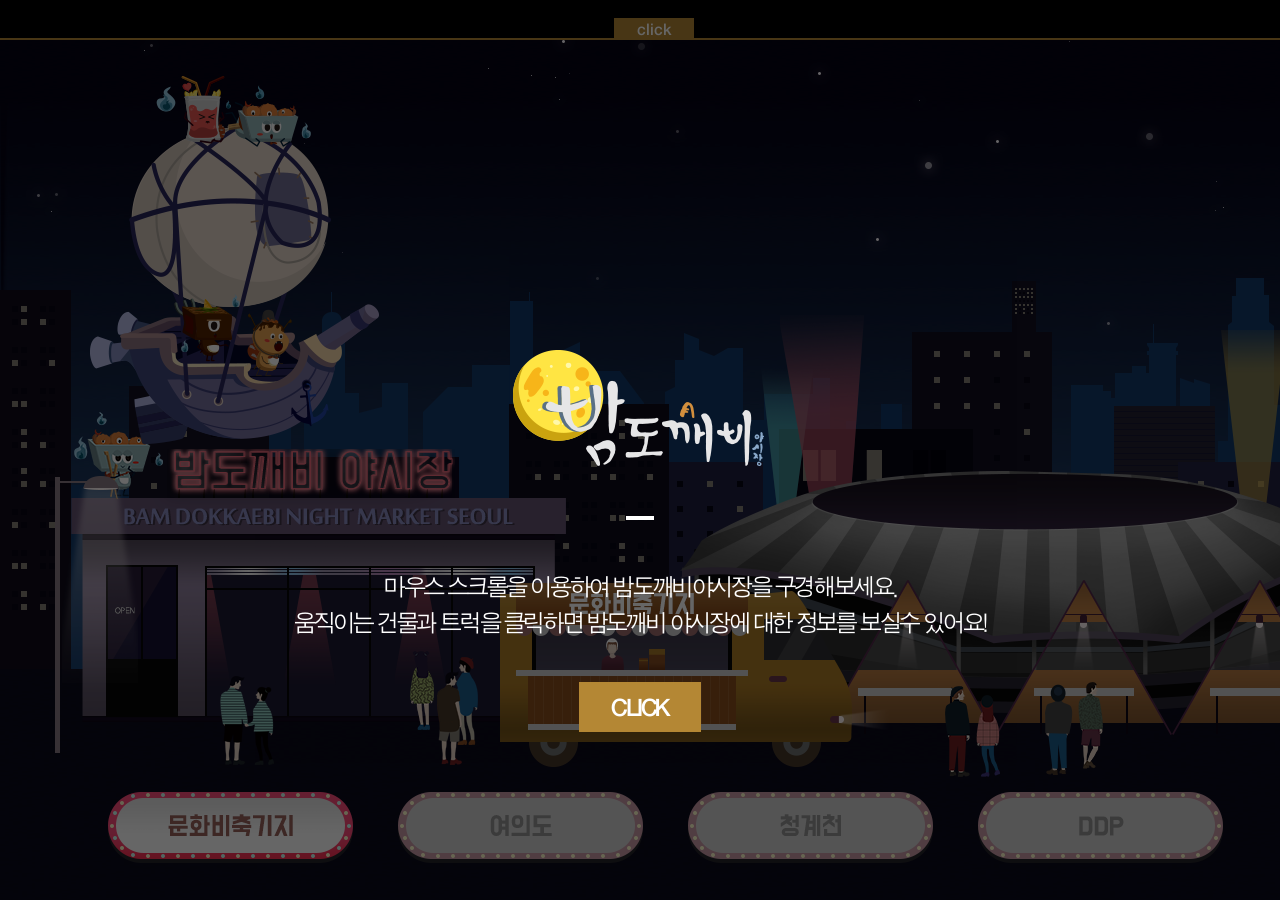
==== commit 09af5c59: "popup characters move added" ====
--- a/index.html
+++ b/index.html
@@ -418,7 +418,7 @@
 			<img src="images/main/h07_1.png" alt="">
 		</div>
 		<div class="people20">
-			<img src="images/main/h08_1png" alt="">
+			<img src="images/main/h08_1.png" alt="">
 		</div>
 		<div class="tent08"></div>
 		<div class="ddp road-light"></div>
@@ -528,22 +528,22 @@
 			</div>
 			<div class="pop_body clearfix">
 				<div class="tacco">
-					<img src="images/pop01/c01.png" alt="">
+					<img src="images/pop01/c01_1.png" alt="">
 					<img src="images/pop01/n01.png" alt="">
 					<p>타꼬야끼에서 태어난<br/> 개구쟁이 도깨비 타코</p>
 				</div>
 				<div class="cuke">
-					<img src="images/pop01/c02.png" alt="">
+					<img src="images/pop01/c02_1.png" alt="">
 					<img src="images/pop01/n02.png" alt="">
 					<p>큐브스테이크에서 태어난<br/> 츤데레 도깨비 큐크</p>
 				</div>
 				<div class="tui">
-					<img src="images/pop01/c03.png" alt="">
+					<img src="images/pop01/c03_1.png" alt="">
 					<img src="images/pop01/n03.png" alt="">
 					<p>새우튀김에서 태어난<br/> 막내 도깨비 투이</p>
 				</div>
 				<div  class="peach">
-					<img src="images/pop01/c04.png" alt="">
+					<img src="images/pop01/c04_1.png" alt="">
 					<img src="images/pop01/n04.png" alt="">
 					<p>칵테일에서 태어난<br/> 어여쁜 여성 도깨비 피치</p>
 				</div>
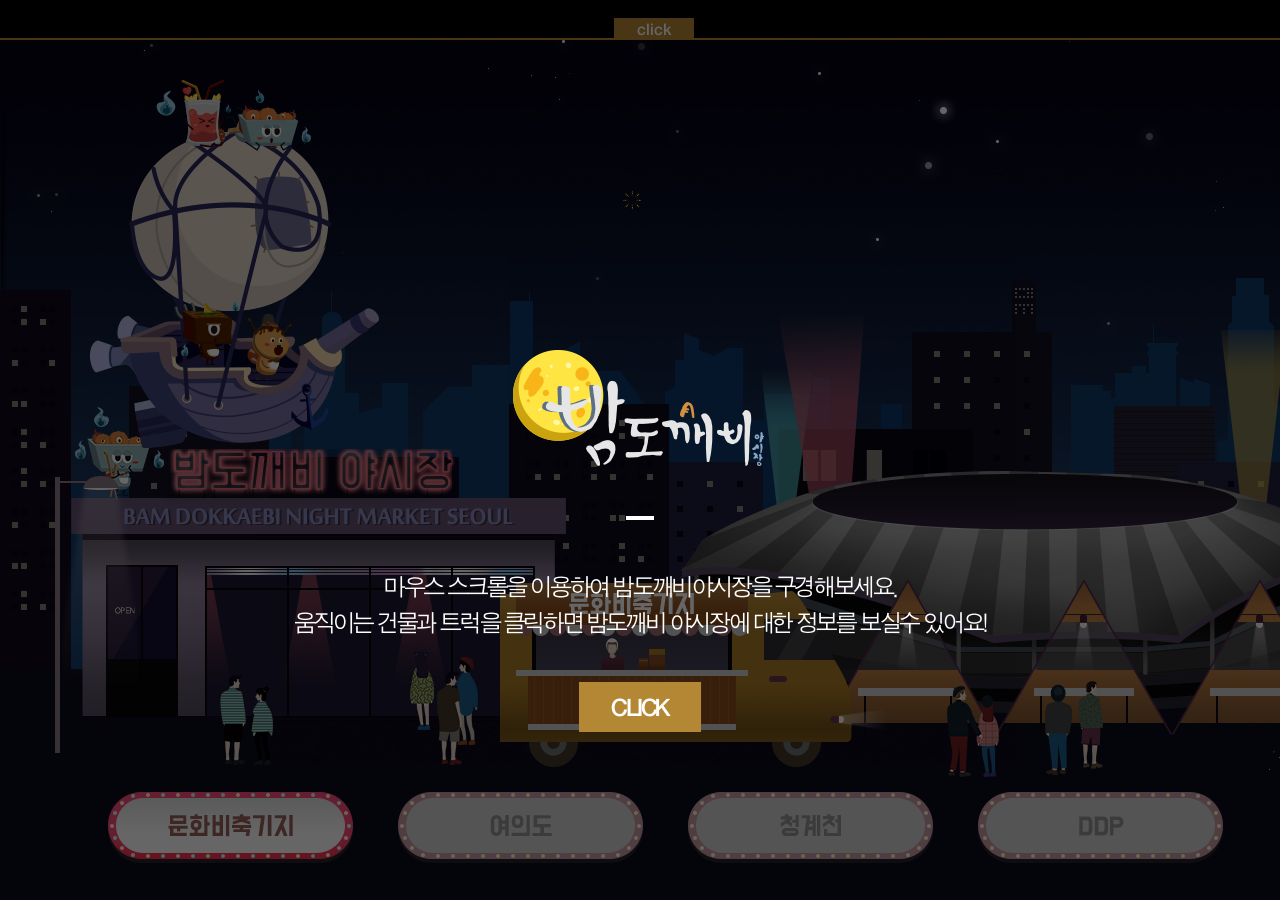
==== commit c62e3b07: "stars added" ====
--- a/index.html
+++ b/index.html
@@ -447,6 +447,16 @@
 			<div class="tent09_02"></div>
 		</div>
 		<div class="char_b"></div>
+		<div class="star01"><img src="images/star1.png" alt=""></div>
+		<div class="star02"><img src="images/star1.png" alt=""></div>
+		<div class="star03"><img src="images/star1.png" alt=""></div>
+		<div class="star04"><img src="images/star1.png" alt=""></div>
+		<div class="star05"><img src="images/star1.png" alt=""></div>
+		<div class="star06"><img src="images/star1.png" alt=""></div>
+		<div class="star07"><img src="images/star1.png" alt=""></div>
+		<div class="star08"><img src="images/star1.png" alt=""></div>
+		<div class="star09"><img src="images/star1.png" alt=""></div>
+		<div class="star10"><img src="images/star1.png" alt=""></div>
 	</div>
 </div>
 <!-- 팝업 -->
--- a/css/main.css
+++ b/css/main.css
@@ -197,14 +197,12 @@
 
 .bd01-light2 {position: absolute;left: 80px;bottom: 0px;width: 51px;height: 160px;background: url(../images/scene1/bd01_light.png) no-repeat left center;z-index: 3;animation-name: lightAni02;animation-duration: 4s;animation-timing-function: ease-out;animation-iteration-count: infinite;animation-direction: alternate;}
 
-.bd01-light3 {position: absolute;left: 190px;bottom: 0px;width: 51px;height: 160px;background: url(../images/scene1/bd01_light.png) no-repeat left center;z-index: 3;animation-name: lightAni03;animation-duration: 2s;animation-timing-function: ease-out;animation-iteration-count: infinite;animation-direction: alternate;}
+.bd01-light3 {position: absolute;left: 190px;bottom: 0px;width: 51px;height: 160px;background: url(../images/scene1/bd01_light.png) no-repeat left center;z-index: 3;animation-name: lightAni01;animation-duration: 2s;animation-timing-function: ease-out;animation-iteration-count: infinite;animation-direction: alternate;}
 
 @keyframes lightAni01{0%{opacity: 0;}100%{opacity:1;}}
 
 @keyframes lightAni02{0%{opacity: 1;}100%{opacity:0;}}
 
-@keyframes lightAni03{0%{opacity: 0;}100%{opacity:1;}}
-
 .bd01-title {position: absolute;left: 170px;bottom: 402px;width:285px;height: 49px;background: url(../images/scene1/bd01_title.png) no-repeat left center;z-index: 3;}
 
 .bd01-title-neon {position: absolute;left: 167px;bottom: 402px;width: 285px;height: 49px;background: url(../images/scene1/bd01_title_neon.png) no-repeat left center;z-index: 4;animation-name: neonAni;animation-duration: 0.7s;animation-timing-function: linear;animation-iteration-count: infinite;animation-direction: alternate;}
@@ -239,18 +237,17 @@
 
 .stadium {position: absolute;left: 680px;bottom: 178px;width: 685px;height: 260px;background: url(../images/scene1/stadium.png) no-repeat left center;z-index: 3;}
 
-.stadium-light1 {position: absolute;left: 780px;bottom: 310px;width: 90px;height: 300px;background: url(../images/scene1/stadium_light01.png) no-repeat left center;z-index: 2;transform-origin:50% 100%;animation-name: lightAni04;animation-duration: 2s;animation-timing-function: linear;animation-iteration-count: infinite;animation-direction: alternate;}
-
-.stadium-light2 {position: absolute;left: 760px;bottom: 320px;width: 80px;height: 280px;background: url(../images/scene1/stadium_light02.png) no-repeat left center;z-index: 1;transform-origin:50% 100%;animation-name: lightAni05;animation-duration: 2s;animation-timing-function: linear;animation-iteration-count: infinite;animation-direction: alternate;}
-
-.stadium-light3 {position: absolute;left: 1215px;bottom: 320px;width: 90px;height: 300px;background: url(../images/scene1/stadium_light03.png) no-repeat left center;z-index: 1;transform-origin:50% 100%;animation-name: lightAni06;animation-duration: 2s;animation-timing-function: linear;animation-iteration-count: infinite;animation-direction: alternate;}
-
-@keyframes lightAni04{0%{transform: rotate(-35deg);}100%{transform: rotate(40deg);}}
-
-@keyframes lightAni05{0%{transform: rotate(40deg);}100%{transform: rotate(-35deg);}}
-
-@keyframes lightAni06{0%{transform: rotate(-35deg);}100%{transform: rotate(40deg);}}
-
+.stadium-light1 {position: absolute;left: 780px;bottom: 310px;width: 90px;height: 300px;background: url(../images/scene1/stadium_light01.png) no-repeat left center;z-index: 2;transform-origin:50% 100%;animation-name: lightAni03;animation-duration: 2s;animation-timing-function: linear;animation-iteration-count: infinite;animation-direction: alternate;}
+
+.stadium-light2 {position: absolute;left: 760px;bottom: 320px;width: 80px;height: 280px;background: url(../images/scene1/stadium_light02.png) no-repeat left center;z-index: 1;transform-origin:50% 100%;animation-name: lightAni04;animation-duration: 2s;animation-timing-function: linear;animation-iteration-count: infinite;animation-direction: alternate;}
+
+.stadium-light3 {position: absolute;left: 1215px;bottom: 320px;width: 90px;height: 300px;background: url(../images/scene1/stadium_light03.png) no-repeat left center;z-index: 1;transform-origin:50% 100%;animation-name: lightAni05;animation-duration: 2s;animation-timing-function: linear;animation-iteration-count: infinite;animation-direction: alternate;}
+
+@keyframes lightAni03{0%{transform: rotate(-35deg);}100%{transform: rotate(40deg);}}
+
+@keyframes lightAni04{0%{transform: rotate(40deg);}100%{transform: rotate(-35deg);}}
+
+@keyframes lightAni05{0%{transform: rotate(-35deg);}100%{transform: rotate(40deg);}}
 
 /*tent01*/
 
@@ -275,7 +272,6 @@
 .truck01 {position: absolute;left: 500px;bottom: 130px;width: 390px;height: 190px;background: url(../images/scene1/truck01.png) no-repeat left center;z-index: 5;cursor: pointer;}
 
 .truck01_h {position: absolute;left: 496px;bottom: 130px;width: 360px;height: 190px;background: url(../images/main/truck_h.png) no-repeat left center;z-index: 5;cursor: pointer;display: none;}
-
 
 /*bd02*/
 
@@ -645,6 +641,28 @@
 /*character_ballon*/
 
 .char_b {position: absolute;left: 6623px;bottom: 83px;width: 268px;height: 415px;background: url(../images/scene4/character_ballon.png) no-repeat left center;z-index: 3;}
+
+/*stars*/
+
+.star01 {position: absolute;left: 928px;bottom: 775px;width: 30px;height: 30px;z-index: 1;animation-name: lightAni01;animation-duration: 2s;animation-timing-function: ease-out;animation-iteration-count: infinite;animation-direction: alternate;}
+
+.star02 {position: absolute;left: 1490px;bottom: 725px;width: 30px;height: 30px;z-index: 1;animation-name: lightAni01;animation-duration: 2s;animation-timing-function: ease-out;animation-iteration-count: infinite;animation-direction: alternate;}
+
+.star03 {position: absolute;left: 3022px;bottom: 780px;width: 30px;height: 30px;z-index: 1;animation-name: lightAni01;animation-duration: 2s;animation-timing-function: ease-out;animation-iteration-count: infinite;animation-direction: alternate;}
+
+.star04 {position: absolute;left: 3438px;bottom: 745px;width: 30px;height: 30px;z-index: 1;animation-name: lightAni02;animation-duration: 2s;animation-timing-function: ease-out;animation-iteration-count: infinite;animation-direction: alternate;}
+
+.star05 {position: absolute;left: 4120px;bottom: 750px;width: 30px;height: 30px;z-index: 1;animation-name: lightAni01;animation-duration: 2s;animation-timing-function: ease-out;animation-iteration-count: infinite;animation-direction: alternate;}
+
+.star06 {position: absolute;left: 4685px;bottom: 650px;width: 30px;height: 30px;z-index: 1;animation-name: lightAni01;animation-duration: 2s;animation-timing-function: ease-out;animation-iteration-count: infinite;animation-direction: alternate;}
+
+.star07 {position: absolute;left: 4954px;bottom: 760px;width: 30px;height: 30px;z-index: 1;animation-name: lightAni02;animation-duration: 2s;animation-timing-function: ease-out;animation-iteration-count: infinite;animation-direction: alternate;}
+
+.star08 {position: absolute;left: 5632px;bottom: 820px;width: 30px;height: 30px;z-index: 1;animation-name: lightAni01;animation-duration: 2s;animation-timing-function: ease-out;animation-iteration-count: infinite;animation-direction: alternate;}
+
+.star09 {position: absolute;left: 5900px;bottom: 580px;width: 30px;height: 30px;z-index: 1;animation-name: lightAni02;animation-duration: 2s;animation-timing-function: ease-out;animation-iteration-count: infinite;animation-direction: alternate;}
+
+.star10 {position: absolute;left: 6545px;bottom: 690px;width: 30px;height: 30px;z-index: 1;animation-name: lightAni01;animation-duration: 2s;animation-timing-function: ease-out;animation-iteration-count: infinite;animation-direction: alternate;}
 
 /**********************************************************************************************************/
 /**********************************************************************************************************/
